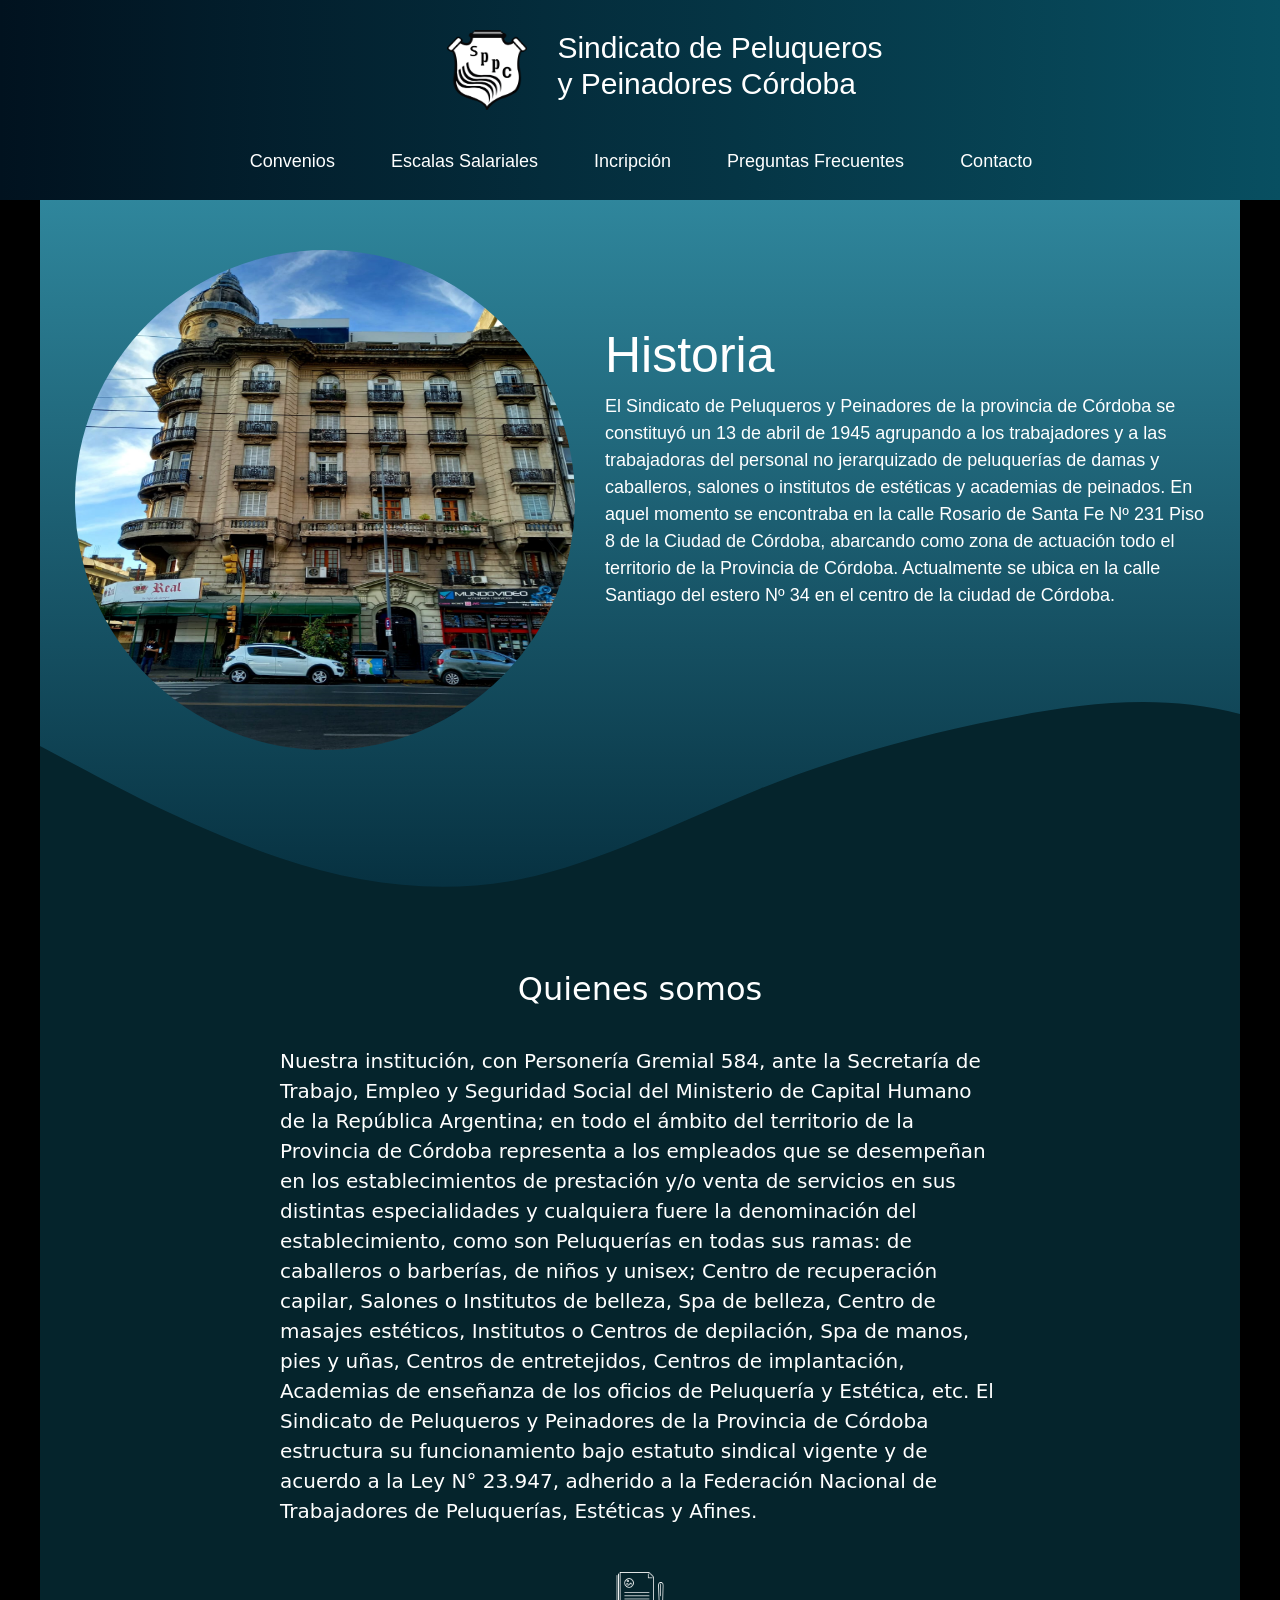
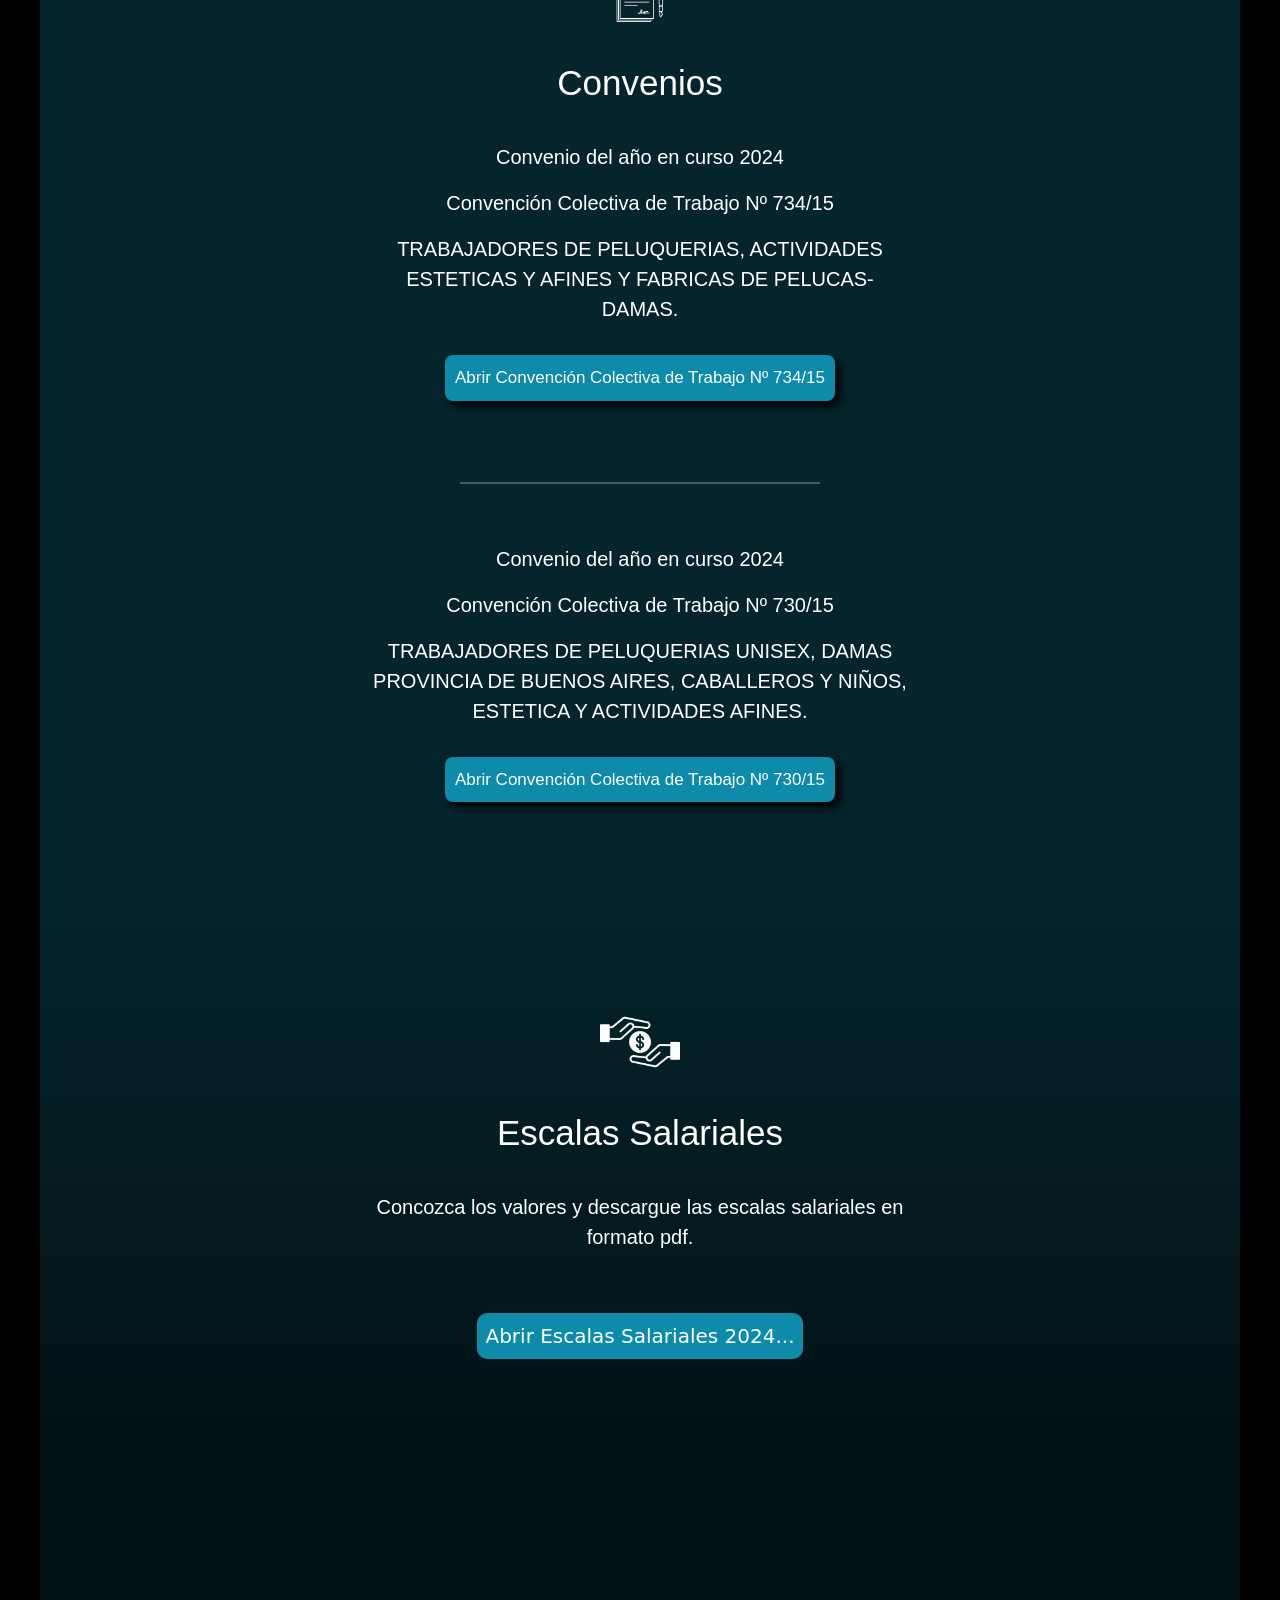
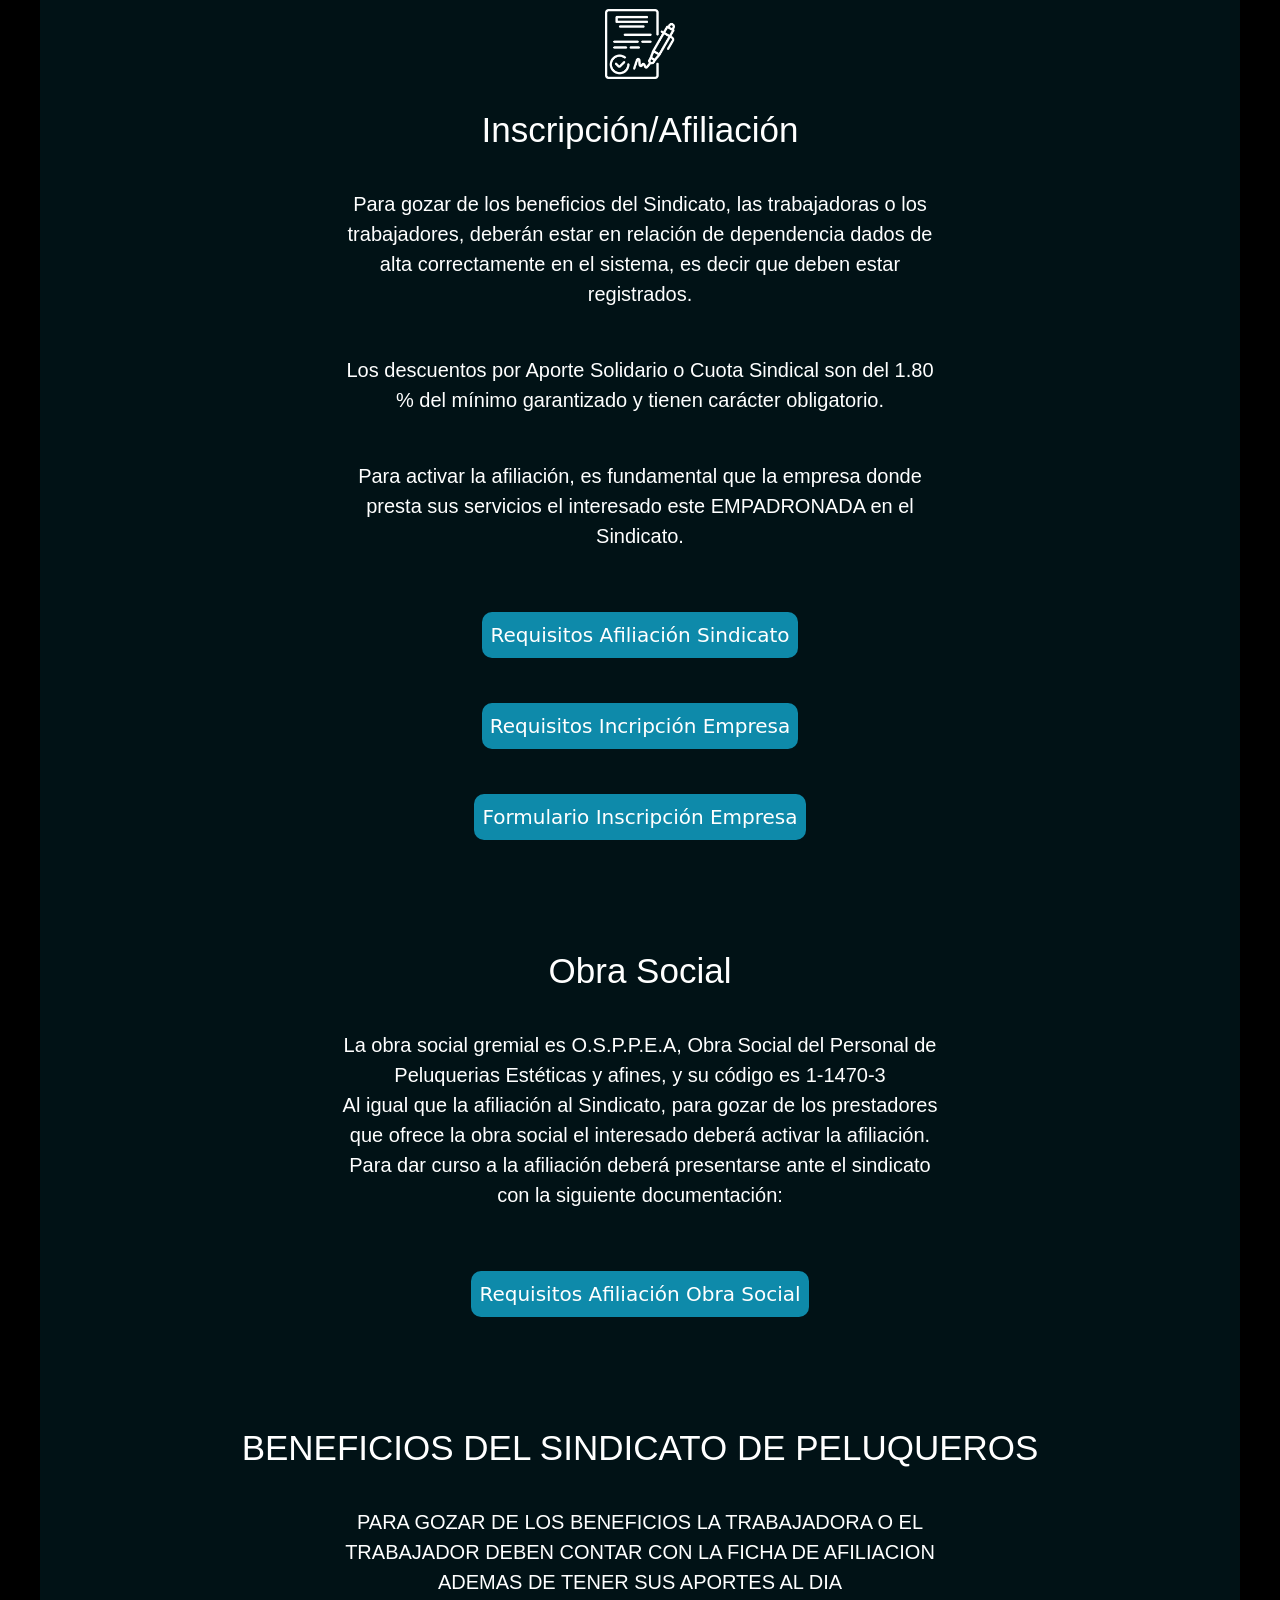
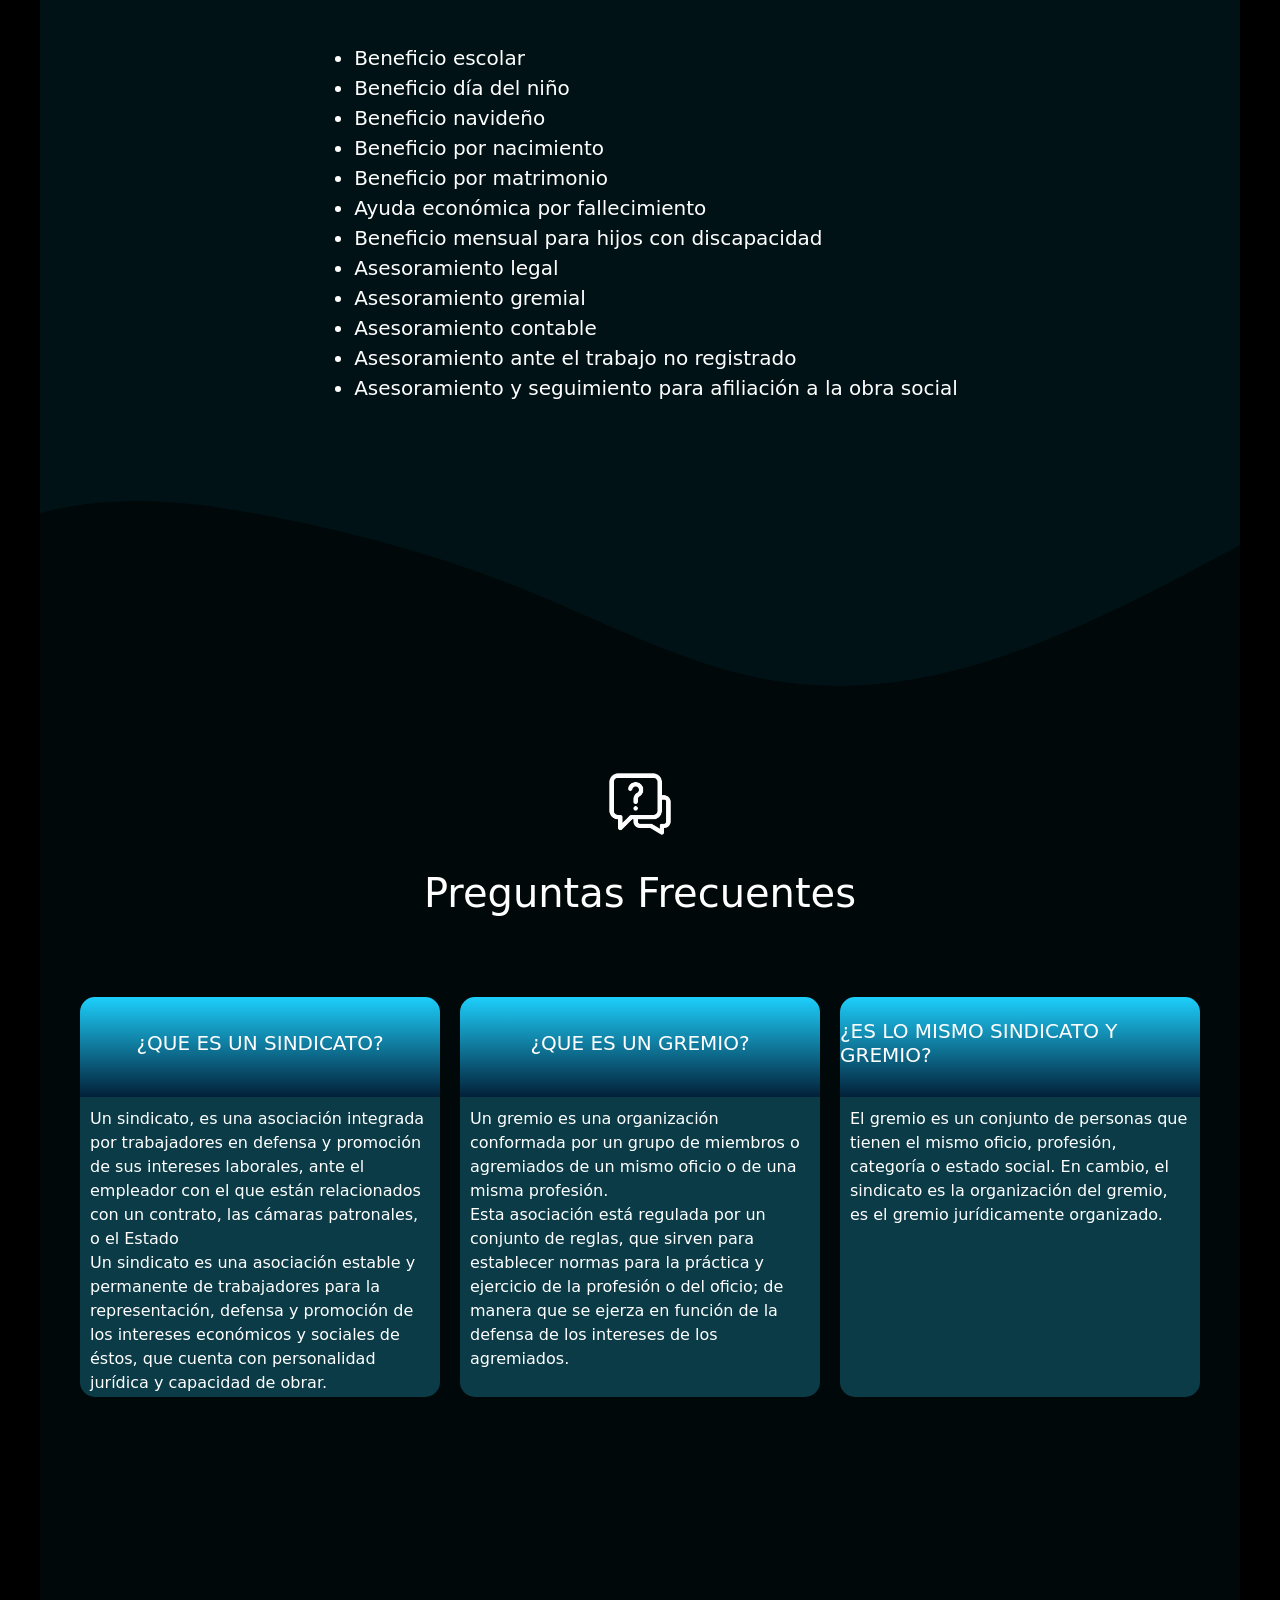
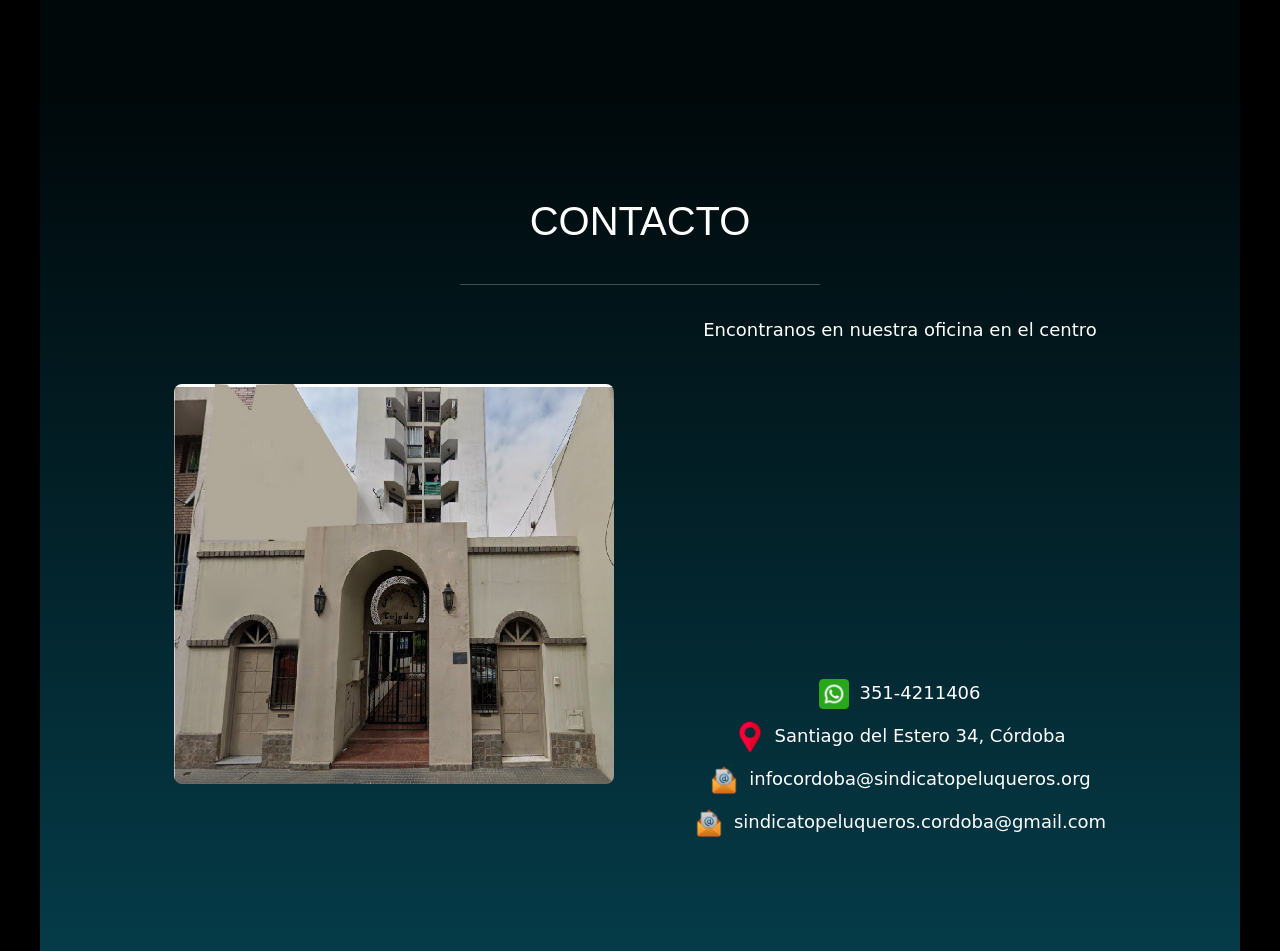
==== index.html @ 19960f26 "agregue la seccion obra social" ====
<!DOCTYPE html>
<html lang="en">
    <head>
        <meta charset="utf-8">
        <meta name="viewport" content="width=device-width, initial-scale=1">
        <title>Sindicato de Peluqueros</title>
        <meta name="description" content="">
        <meta name="author" content="">
        <link rel="stylesheet" href="CSS/index.css">
        <link rel="icon" href="img/LogoSindicatoPeluqueros.png"/>
        <link href="https://cdn.jsdelivr.net/npm/bootstrap@5.3.0/dist/css/bootstrap.min.css" rel="stylesheet" integrity="sha384-9ndCyUaIbzAi2FUVXJi0CjmCapSmO7SnpJef0486qhLnuZ2cdeRhO02iuK6FUUVM" crossorigin="anonymous">
    </head>
    <body>


      <!-- menu offcanvas ------>
      <article class="menu active" id="menu">
        <div class="menuHead">
          <p>Menú</p>
        </div>
        <ul>
          <li><button class="botonOffCanvas" onclick="hide()"><a href="#convenios">Convenios</a></button></li>
          <li><button class="botonOffCanvas" onclick=hide()><a href="#escalas">Escalas Salariales</a></button></li>
          <li><button class="botonOffCanvas" onclick=hide()><a href="#inscrpcion">Inscripción</a></button>
          <li><button class="botonOffCanvas" onclick=hide()><a href="#preguntas">Preguntas Frecuentes</a></button>
          <li><button class="botonOffCanvas" onclick=hide()><a href="#contacto">Contacto</a></button>
        </ul>
        <button class="cerrar" id="cerrar">Cerrar</button>

      </article> 

      <!----------- NAVBAR --------------->
      
      <main id="main">
      <nav class="navConteiner">
        <div class="logoConteiner">
          <img class="logo" src="img/LogoSindicatoPeluqueros.png" alt="">
          <h1>Sindicato de Peluqueros <br> y Peinadores Córdoba</h1>
        </div>
        <ul class="linkList">
          <a href="#convenios"><li>Convenios</li></a>
          <a href="#escalas"><li>Escalas Salariales</li></a>
          <a href="#inscripcion"><li>Incripción</li></a>
          <a href="#preguntas"><li>Preguntas Frecuentes</li></a>
          <a href="#contacto"><li>Contacto</li></a>
        </ul>
        <button class="botonMenu" id="botonMenu">Menú</button>

      </nav>

       

       <!-----------  MAIN SECTION --------------->

      <section class="mainSection">

         <!----------- HISTORIA --------------->

        <article class="historiaConteiner">
          <div class="historia">
            <img class="historiaImg" src="img/edificioTest2.png" alt="">
            <div class="textoConteiner">
                <h2 class="historiaTitulo">Historia</h2>    
                <p class="historiaDescripcion">El Sindicato de Peluqueros y Peinadores de la provincia de Córdoba se constituyó un 13 de abril de 1945 agrupando a los trabajadores y a las trabajadoras del personal no jerarquizado de peluquerías de damas y caballeros, salones o institutos de estéticas y academias de peinados. En aquel momento se encontraba en la calle Rosario de Santa Fe Nº 231 Piso 8 de la Ciudad de Córdoba, abarcando como zona de actuación todo el territorio de la Provincia de Córdoba. Actualmente se ubica en la calle Santiago del estero Nº 34 en el centro de la ciudad de Córdoba.</p>
            </div>
          </div>
            <article class="wave"></article>
          </article>
          
          
      </section>

      <!----------- CONVENIOS --------------->

      <section class="mainSection">
        <article class="coveniosConteiner">
          <div class="quienesSomos" >
            <h2>Quienes somos</h2>
            <p>Nuestra institución, con Personería Gremial 584, ante la Secretaría de Trabajo, Empleo y Seguridad Social del Ministerio de Capital Humano de la República Argentina; en todo el ámbito del territorio de la Provincia de Córdoba representa a los empleados que se desempeñan en los establecimientos de prestación y/o venta de servicios en sus distintas especialidades y cualquiera fuere la denominación del establecimiento, como son Peluquerías en todas sus ramas: de caballeros o barberías, de niños y unisex; Centro de recuperación capilar, Salones o Institutos de belleza, Spa de belleza, Centro de masajes estéticos, Institutos o Centros de depilación, Spa de manos, pies y uñas, Centros de entretejidos, Centros de implantación, Academias de enseñanza de los oficios de Peluquería y Estética, etc. 
              El Sindicato de Peluqueros y Peinadores de la Provincia de Córdoba estructura su funcionamiento bajo estatuto sindical vigente y de acuerdo a la Ley N° 23.947, adherido a la Federación Nacional de Trabajadores de Peluquerías, Estéticas y Afines.
            </p>
          </div>
          <div class="convenioTituloConteiner" id="convenios">
            <img class="conveniosImg" src="img/convenio.png" alt="">
            <h3 class="conveniosTitulo">Convenios</h3>
          </div>
          <div class="convenio">
            <p>Convenio del año en curso 2024</p>
            <p>Convención Colectiva de Trabajo Nº 734/15</p>
            <p>TRABAJADORES DE PELUQUERIAS, ACTIVIDADES ESTETICAS Y AFINES Y FABRICAS DE PELUCAS-DAMAS.</p>
            <button><a target="_blank" href="docs/convenciones/Convencion-Colectiva-de-Trabajo-Nro-734-15.pdf">Abrir Convención Colectiva de Trabajo Nº 734/15</a></button>
          </div>
          <hr>
          <div class="convenio">
            <p>Convenio del año en curso 2024</p>
            <p>Convención Colectiva de Trabajo Nº 730/15</p>
            <p>TRABAJADORES DE PELUQUERIAS UNISEX, DAMAS PROVINCIA DE BUENOS AIRES, CABALLEROS Y NIÑOS, ESTETICA Y ACTIVIDADES AFINES.</p>
            <button><a target="_blank" href="docs/convenciones/Convencion-Colectiva-de-Trabajo-Nro-730-15.pdf">Abrir Convención Colectiva de Trabajo Nº 730/15</a></button>
          </div>
        </article>

         <!----------- ESCALAS SALARIALES --------------->

        <article class="escalaSalarialConteiner" id="escalas">
            <img src="img/cuenta-por-cobrar.png" alt="">
            <h3 class="escalaSalarialTitulo">Escalas Salariales</h3>
            <p>Concozca los valores y descargue las escalas salariales en formato pdf.</p>
            <button><a target="_blank" href="docs/escalaSalarial/Escala Salarial Convenio Colectivo de Trabajo 7342015 mayo 2024.pdf">Abrir Escalas Salariales 2024...</a></button>
        </article>

         <!----------- INSCRIPCION AFILIACION --------------->

        <article class="inscripcionConteiner" id="inscripcion">
          <img src="img/contrato.png" alt="">
          <h3 class="inscripcionTitulo">Inscripción/Afiliación</h3>
          <p>Para gozar de los beneficios del Sindicato, las trabajadoras o los trabajadores, deberán estar en relación de dependencia dados de alta correctamente en el sistema, es decir que deben estar registrados.</p>
          <p>Los descuentos por Aporte Solidario o Cuota Sindical son del 1.80 % del mínimo garantizado y tienen carácter obligatorio. </p>
          <p>Para activar la afiliación, es fundamental que la empresa donde presta sus servicios el interesado este EMPADRONADA en el Sindicato.</p>
          <button><a target="_blank" href="docs/inscripcion-afiliacion/Requisitos afiliacion sindicato.pdf">Requisitos Afiliación Sindicato</a></button>
          <button><a target="_blank" href="docs/inscripcion-afiliacion/REQUISITOS INSCRIPCION EMPRESA.pdf">Requisitos Incripción Empresa</a></button>
          <button><a target="_blank" href="docs/inscripcion-afiliacion/FORMULARIO INSCRIPCION EMPRESA.pdf">Formulario Inscripción Empresa</a></button>
          <h3 class="obraSocialTitulo">Obra Social</h3>
          <p>La obra social gremial es O.S.P.P.E.A, Obra Social del Personal de Peluquerias Estéticas y afines, y su código es 1-1470-3  
            <br>Al igual que la afiliación al Sindicato, para gozar de los prestadores que ofrece la obra social el interesado deberá activar la afiliación. Para dar curso a la afiliación deberá presentarse ante el sindicato con la siguiente documentación:
          </p>
          <button><a target="_blank" href="docs/inscripcion-afiliacion/Requisitos Afiliación Obra Social.pdf">Requisitos Afiliación Obra Social</a></button>
          <h3 class="beneficiosTitulo">BENEFICIOS DEL SINDICATO DE PELUQUEROS</h3>
          <p>PARA GOZAR DE LOS BENEFICIOS LA TRABAJADORA O EL TRABAJADOR DEBEN CONTAR CON LA FICHA DE AFILIACION ADEMAS DE TENER SUS APORTES AL DIA</p>
            <ul class="beneficiosLista">
              <li> Beneficio escolar</li>
              <li>Beneficio día del niño</li>
              <li> Beneficio navideño </li>
              <li>  Beneficio por nacimiento</li>
              <li>Beneficio por matrimonio</li>
              <li> Ayuda económica por fallecimiento</li>
              <li> Beneficio mensual para hijos con discapacidad</li>
              <li> Asesoramiento legal</li>
              <li> Asesoramiento gremial</li>
              <li>Asesoramiento contable</li>
              <li>Asesoramiento ante el trabajo no registrado</li>
              <li>Asesoramiento y seguimiento para afiliación a la obra social </li>
            </ul>
          <article class="wave" id="wave2"></article>
        </article>

        <!----------- PREGUNTAS FRECUENTES --------------->

        <article class="preguntasConteiner" id="preguntas" >
          <img src="img/preguntas-mas-frecuentes.png" alt="">
          <h4>Preguntas Frecuentes</h4>
          <div class="preguntasInnerConteiner">
            <div class="preguntasCard">
              <div class="pregunta">
                <h5>¿QUE ES UN SINDICATO?</h5>
              </div>
              <div class="respuesta">
                <p>Un sindicato, es una asociación integrada por trabajadores en defensa y promoción de sus intereses laborales, ante el empleador con el que están relacionados con un contrato, las cámaras patronales, o el Estado <br>
                  Un sindicato es una asociación estable y permanente de trabajadores para la representación, defensa y promoción de los intereses económicos y sociales de éstos, que cuenta con personalidad jurídica y capacidad de obrar.</p>
              </div>
            </div>
            <div class="preguntasCard">
              <div class="pregunta">
                <h5>¿QUE ES UN GREMIO?</h5>
              </div>
              <div class="respuesta">
                <p>Un gremio es una organización conformada por un grupo de miembros o agremiados de un mismo oficio o de una misma profesión. <br>
                  Esta asociación está regulada por un conjunto de reglas, que sirven para establecer normas para la práctica y ejercicio de la profesión o del oficio; de manera que se ejerza en función de la defensa de los intereses de los agremiados.
                  </p>
              </div>
            </div>
            <div class="preguntasCard">
              <div class="pregunta">
                <h5>¿ES LO MISMO SINDICATO Y GREMIO?</h5>
              </div>
              <div class="respuesta">
                <p>El gremio es un conjunto de personas que tienen el mismo oficio, profesión, categoría o estado social. En cambio, el sindicato es la organización del gremio, es el gremio jurídicamente organizado.</p>
              </div>
            </div>
        </article>
      </section>


          <!-----------    CONTACTO  --------------->
      <section class="contactoConteiner">
        <article class="contacto" id="contacto">
          <h4>CONTACTO</h4>
          <hr>
          <div class="ubicacion">
            <img class="edificio" src="img/edifiicioSindicatoModificado.jpg" alt="">
            <div class="mapa">
              <p>Encontranos en nuestra oficina en el centro</p>
              <iframe src="https://www.google.com/maps/embed?pb=!1m18!1m12!1m3!1d1702.4394527501147!2d-64.17781931716422!3d-31.417462281829746!2m3!1f0!2f0!3f0!3m2!1i1024!2i768!4f13.1!3m3!1m2!1s0x9432a29960ae615d%3A0xf5727b13d68050d4!2sSantiago%20del%20Estero%2038!5e0!3m2!1ses!2sar!4v1720192017363!5m2!1ses!2sar"style="border:0;" allowfullscreen="" loading="lazy" referrerpolicy="no-referrer-when-downgrade"></iframe>
              <div class="whatsappConteiner">
                <img class="whatsapp" src="img/whatsapp.png" alt="">
                <p>351-4211406</p>

              </div>
              <div class="pinConteiner">
                <img class="pin" src="img/marcador-de-posicion.png" alt="">
                <p>Santiago del Estero 34, Córdoba</p> 
              </div>
              <div class="mailConteiner">
                <img class="mail" src="img/correo-de-propaganda.png" alt="">
                <p> infocordoba@sindicatopeluqueros.org</p> 
              </div>
              <div class="mailConteiner">
                <img class="mail" src="img/correo-de-propaganda.png" alt="">
                <p>sindicatopeluqueros.cordoba@gmail.com</p> 
              </div>
            </div>
          </div>
          
        </article>

      </section >
      </main>
      <footer>


      </footer>
        



        <script src="JS/index.js"></script>
    </body>
</html>
---- CSS/index.css ----
*{
    margin: 0;
    padding: 0;
    box-sizing: border-box;
}
 
/********* NAVBAR *********************************************/
html{
    scroll-behavior: smooth;
} 

.navConteiner{
    width: 100%;
    height: 200px;
    padding-top: 30px;
    padding-bottom: 30px;
    display: flex;
    justify-content: space-between;
    /* background-color: #053B48; */
    background: linear-gradient(to left ,#084f61, #01121f);
    font-family: Verdana, Geneva, Tahoma, sans-serif;
    z-index: 1;
}

.logoConteiner{
    margin-left: 50px;
    display: flex;
    align-items: center;
    justify-content: center;
    h1{
        font-size: 30px;
        color: white;
        transition: 0.3s;
        &:hover{
            transform: scale(1.1);
        }
    }


}
.logo{
    width: 80px;
    height: 80px;
    margin-right: 30px;
    transition: 0.5s;
}
.logo:hover{
    transform: scale(1.3);
    cursor: pointer;
}
.linkList{
    margin-right: 30px;
    display: flex;
    gap: 40px;
    justify-content: center;
    align-items: center;
    list-style: none;
    font-family: Verdana, Geneva, Tahoma, sans-serif;
    a li{
        transition: 0.2s;
        border-radius: 15px;
        padding: 8px;
    }
    li:hover{
       transform: scale(1.1);
       background-color: #0E8AAA;
       border-radius: 15px;
       padding: 8px;
    }
    a{
        text-decoration: none;
        color: white;
        font-size: 18px;
      
    }
   
}
.botonMenu{
    width: 100px;
    padding: 10px;
    border: none;
    background-color: #0E8AAA;
    border-radius: 15px;
    display: none;
    color: white;
    font-family: Verdana, Geneva, Tahoma, sans-serif;
    font-size: 20px;
    transition: .3s;
    &:hover{
        transform: scale(1.1);
    }
}

.menu{
    width: 70%;
    height: 150vh;
    display: flex;
    flex-direction: column;
    gap: 15px;
    background-color: #022c36;
    align-items: center;
    color: white;
    position: fixed;
    z-index: 2;
}
.menu div p{
    font-family: Verdana, Geneva, Tahoma, sans-serif;
    font-size: 20px;    
}
.menu ul{
    padding: 0;
    list-style: none;
    display: flex;
    flex-direction: column;
    align-items: start;
    justify-content: center;
    gap: 25px;
}
.menu ul li{
    padding: 15px;
    width: 100%;
    background-color: #0E8AAA;
    text-align: center;
}
.menu ul li a{
    font-size: 20px;
    text-decoration: none;
    color: #ffffff;
}
.menuHead{
    margin-top: 50px;
    display: flex;
    justify-content: space-around;
}
.cerrar{
    padding: 15px;
    border-radius: 15px;
    width: fit-content;
    font-family: Verdana, Geneva, Tahoma, sans-serif;
    font-size: 20px;
    background-color: #2c6979;
    border: none;
    color: white;
}
.botonOffCanvas{
    border: none;
    background-color: #0E8AAA;
}
.active{
    display: none;
}
.background{
    opacity: 30%;
    background-color: #000000;
}

/********* HISTORIA *********************************************/


.mainSection{
    width: 100%;
    height: fit-content;
    background-color: #000000;
    display: flex;
    flex-direction: column;
    align-items: center;
    justify-content: center;
   
}

.historiaConteiner{
    display: flex;
    flex-direction: column;
    align-items: center;
    justify-content: center;
    max-width: 1200px;
    background-color: white;
    background: linear-gradient(#2f869c, rgb(2, 39, 54)); 
    color: white;
 
}
.textoConteiner{
    width: 50%;
}
.historiaTitulo{
    font-size: 50px;
    font-family: Verdana, Geneva, Tahoma, sans-serif;
}

.historia{
    display: flex;
    align-items: center;
    justify-content: center;
    gap: 30px;
    margin-bottom: -100px;
}
.historiaDescripcion{
    width: 100%;
    font-family: Verdana, Geneva, Tahoma, sans-serif;
    font-size: 18px;
}
.historiaImg{
    margin-top: 50px;
    width: 500px;
    height: 500px;
    border-radius: 80%; 
}

.wave {
    /* overflow: hidden; */
    width: 100%;
    height: 20rem;
    
    background-color: #05242c;
    
    clip-path: path('M0,96L40,117.3C80,139,160,181,240,208C320,235,400,245,480,229.3C560,213,640,171,720,138.7C800,107,880,85,960,69.3C1040,53,1120,43,1200,64C1280,85,1360,139,1400,165.3L1440,192L1440,320L1400,320C1360,320,1280,320,1200,320C1120,320,1040,320,960,320C880,320,800,320,720,320C640,320,560,320,480,320C400,320,320,320,240,320C160,320,80,320,40,320L0,320Z');
    z-index: 0;
}
#wave2{
    transform: rotateY(180deg);
    background-color: #00080a; 
  
}


/********* CONVENIOS *********************************************/

.quienesSomos{
    width: 60%;
    display: flex;
    flex-direction: column;
    gap: 30px;
    align-items: center;
    margin-top: -100px;
    font-size: 20px;
    color: white;
    
}
.coveniosConteiner{
    padding-top: 100px;
    padding-bottom: 100px;
    max-width: 1200px;
    width: 100%;
    background-color: #05242c;
    display: flex;
    flex-direction: column;
    align-items: center;
    justify-content: center;
    gap: 30px;
    hr{
        height: 3px;
        background: rgb(255, 255, 255);
        margin-top: 50px;
        margin-bottom: 30px;
        width: 30%;
    }
    
   
}
.convenioTituloConteiner{
    display: flex;
    flex-direction: column;
    align-items: center;
    justify-content: center;
    gap: 10px;
}
.conveniosImg{
    width: 50px;
    height: 50px;
    filter: invert(100%);
    margin-bottom: 30px;
}
.conveniosTitulo{
    font-size: 35px;
    font-family: Verdana, Geneva, Tahoma, sans-serif;
    color: white;
}
.convenio{
    display: flex;
    flex-direction: column;
    align-items: center;
    justify-content: center;
    font-family: Verdana, Geneva, Tahoma, sans-serif;
    color: white;
    p{
        width: 50%;
        text-align: center;
        font-size: 20px;
        font-family: Verdana, Geneva, Tahoma, sans-serif;
    }
    button{
        margin-top: 15px;
        padding: 10px;
        border-radius: 8px;
        background-color: #0E8AAA;
        border: none;
        box-shadow: 5px 5px 10px #000000;
        transition: .3s;
        &:hover{
            transform: scale(1.1);
        }
    }
    button a {
        text-decoration: none;
        color: white;
        font-size: 17px;
    }
}


/********* ESCALAS SALARIALES *********************************************/


.escalaSalarialConteiner{
    padding-top: 100px;
    padding-bottom: 100px;
    max-width: 1200px;
    width: 100%;
    background: linear-gradient(#05242c, #011216 );
    display: flex;
    flex-direction: column;
    align-items: center;
    gap: 30px;
    hr{
        width: 80%;
    }
    button{
        margin-top: 15px;
        padding: 8px;
        border-radius: 10px;
        background-color: #0E8AAA;
        border: none;
        transition: .3s;
        &:hover{
            transform: scale(1.1);
        }
    }
    button a {
        text-decoration: none;
        color: rgb(255, 255, 255);
        font-size: 20px;
    }
    p{
        color: white;
        width: 50%;
        text-align: center;
        font-family: Verdana, Geneva, Tahoma, sans-serif;
        font-size: 20px;
    }
    img{
        filter: invert(100%);
        width: 80px;
        height: 80px;
    }
}
.escalaSalarialTitulo{
    font-size: 35px;
    font-family: Verdana, Geneva, Tahoma, sans-serif;
    color: white;
}

/********* INSCRIPCION AFILIACION *********************************************/


.inscripcionConteiner{
    padding-top: 150px;
    max-width: 1200px;
    width: 100%;
    background-color: #011216;
    display: flex;
    flex-direction: column;
    align-items: center;
    gap: 30px;
    button{
        margin-top: 15px;
        padding: 8px;
        border-radius: 10px;
        background-color: #0E8AAA;
        border: none;
        transition: .3s;
        &:hover{
            transform: scale(1.1);
        }
       
    }
    button a {
        text-decoration: none;
        color: white;
        font-size: 20px;
    }
    img{
        width: 70px;
        height: 70px;
        filter: invert(100%);
    }
    p{
        color: white;
        width: 50%;
        text-align: center;
        font-size: 20px;
        font-family: Verdana, Geneva, Tahoma, sans-serif;
    }
}
.inscripcionTitulo{
    font-size: 35px;
    font-family: Verdana, Geneva, Tahoma, sans-serif;
    color: white;
}
.beneficiosTitulo{
    margin-top: 80px;
    font-size: 35px;
    font-family: Verdana, Geneva, Tahoma, sans-serif;
    color: white;

}
.beneficiosLista{
    color: white;
    font-size: 20px;
}
.obraSocialTitulo{
    margin-top: 80px;
    font-size: 35px;
    font-family: Verdana, Geneva, Tahoma, sans-serif;
    color: white;

}

/********* PREGUNTAS FRECUENTES *********************************************/

.preguntasConteiner{
    max-width: 1200px;
    width: 100%;
    color: white;
    display: flex;
    flex-direction: column;
    align-items: center;
    justify-content: center;
    gap: 30px;
    padding-bottom: 300px;
    background-color: #00080a;
    h4{
        font-size: 40px;
        margin-bottom: 50px;
    }
    img{
        width: 70px;
        height: 70px;
        filter: invert(100%);
    }
}
.preguntasInnerConteiner{
    display: flex;
    flex-wrap: wrap;
    align-items: center;
    justify-content: center;
    gap: 20px;
   

    
}
.preguntasCard{
    width: 30%;
    display: flex;
    flex-direction: column;
    align-items: center;
    justify-content: center;
    border: none;
    border-radius: 20px;
} 
.pregunta{
    display: flex;
    align-items: center;
    justify-content: center;
    width: 100%;
    height: 100px;
    /* background-color: #093050; */
    background: linear-gradient(#1dcffc, #022038);
    border-radius: 15px 15px 0px 0px;
    h5{
        color: #ffffff;
    }
}
.respuesta{
    height: 300px;
    padding: 10px;
    display: flex;
    align-items: start;
    justify-content: start;
    width: 100%;
    background-color: #0a3b47;
    border-radius: 0px 0px 15px 15px;
    font-size: 16px;
}









/********* CONTACTO *********************************************/
.contactoConteiner{
    
    width: 100%;
    height: fit-content;
    background-color: #000000;
    display: flex;
    flex-direction: column;
    align-items: center;
    justify-content: center;
}
.contacto{
    padding-bottom: 100px;
    max-width: 1200px;
    width: 100%;
    display: flex;
    flex-direction: column;
    align-items: center;
    justify-content: center;
    gap: 15px;
    background-color: #00080a;
    background: linear-gradient(#00080a, #053B48 );
    h4{
        color: #ffffff;
        font-size: 40px;
        font-family: Verdana, Geneva, Tahoma, sans-serif;
        padding-bottom: -15px;
        padding-top: 100px;
    }
    hr { 
        width: 30%;
        border: none; 
        height: 1px; 
        color: #ffffff;
        background-color: #ffffff;
     }
}     
.ubicacion{
    display: flex;
    align-items: center;
    justify-content: center;
    gap: 80px;  
}
.mapa{
    display: flex;
    flex-direction: column;
    align-items: center;
    p{
        color: white;
        font-size: 18px;
    }
    iframe{
        width: 300px;
        height: 300px;
        border-radius: 8px;
    }
}
.edificio{
    width: 440px;
    height: 400px;
    border-radius: 8px;
}
.whatsappConteiner{
    margin-top: 20px;
    display: grid;
    grid-template-columns: auto auto;
    gap: 10px;
}
.pinConteiner{
    display: grid;
    grid-template-columns: auto auto;
    gap: 10px;
}
.whatsapp{
    width: 30px;
    height: 30px;
}
.pin{
    width: 30px;
    height: 30px;
}
.mailConteiner{
    display: grid;
    grid-template-columns: auto auto;
    gap: 10px;
}
.mail{
    width: 30px;
    height: 30px;
}





/********* MEDIA QUERIES *********************************************/

@media screen and (max-width: 1500px){
    .navConteiner{
        display: flex;
        flex-direction: column;
        gap: 30px;
    }
    .linkList{
        display: flex;
        align-items: center;
        justify-content: center;
    }
}
@media screen and (max-width: 1200px){
   .historiaDescripcion{
    padding-right: 30px;
   }
}
@media screen and (max-width: 1100px){
    .historiaTitulo{
        margin-top: 50px;
    }
    .historia{
        margin-top: 100px;
    }
    .historiaImg{
     object-fit: cover;
     width: 400px;
     height: 400px;
    }
    .wave{
        margin-top: 100px;
    }
    .escalaSalarialConteiner p{
        width: 80%;
    }
    .pregunta{
        padding: 15px;
    }
    .respuesta{
        height: 400px;
    }
    
 }
 @media screen and (max-width: 950px){
    .logoConteiner{
        gap: 15px;
    }
    .linkList{
        gap: 15px;
        li a{
            font-size: 16px;
        }
    }
    .textoConteiner{
        width: 70%;
    }
    .historia{
        margin-top: 30px;
        flex-direction: column;
        align-items: center;
        justify-content: center;
    }
    .historiaImg{
        width: 500px;
        height: 500px;
    }
    .historiaDescripcion{
        width: 100%;
        padding: 0;
    }
    .edificio{
        width: 300px;
        height: 300px;
    }
    .mapa{
        iframe{
            width: 350px;
            height: 200px;
        }
    }
    .preguntasCard{
            width: 40%;
        }
    
}
 @media screen and (max-width: 800px){/*Aca empieza en menu hamburguesa*/
    .quienesSomos{
        margin-top: 0;
        width: 90%;
        margin-bottom: 50px;
    }
    .botonMenu{
        position: fixed;
        right: 10px;
        top: 140px;
    }
   .botonMenu{
    display: block;
    z-index: 3;
   }
   .linkList{
    display: none;
   }
   .navConteiner{
    align-items: center;
   }
   .coveniosConteiner{
    padding-top: 50px;
    p{
        width: 80%;
    }
   }
   .conveniosTitulo{
    margin: 0;
    padding: 0;
   }
   .convenio{ 
        padding: 0;
        margin: 0;
        p{
            width: 70%;
            margin-top: 20px;
            margin-bottom: 20px;
            padding: 0;
        }   
        button{
            margin: 0;
            padding: 8px;
            box-shadow: 5px 5px 10px #000000 ;
        }
        button a {
            font-size: 17px;
        }
    }
    .escalaSalarialConteiner{
        margin: 0;
        padding: 50px;
    }
    .inscripcionConteiner{
        margin: 0;
        padding: 50px;
        p{
            width: 80%;
        }
    }
    #wave2{
        width: 114%;
        margin-bottom: -50px;
      
    }
    .contacto{
        hr{
            width: 70%;
        }
    }
    .ubicacion{
        display: flex;
        flex-direction: column;
        align-items: center;
        justify-content: center;
        gap: 10px;
    }

  
 }
 @media screen and (max-width: 680px){
    #wave2{
        width: 118%;
    }
    .preguntasInnerConteiner{
        flex-direction: column;
        .preguntasCard{
            width: 80%;
            .respuesta{
                height: fit-content;
            }
        }
    }

    
 }
 @media screen and (max-width: 600px){
    .historiaDescripcion{
        font-size: 16px;
        width: 100%;
    }
    .coveniosConteiner{
        padding: 5px;
    }
    .quienesSomos{
        font-size: 16px;
        width: 100%;
        padding: 0;
        margin: 0;
    }
    .logoConteiner {
        display: flex;
        justify-content: center;
        h1{
            width: 80%;
            font-size: 25px;
        }
    }
   
    .escalaSalarialConteiner{
        padding: 50px;
    }
    .inscripcionConteiner{
        padding: 50px;
        p{
            font-size: 16px;
        }
      
    }
    #wave2{
        width: 120%;
    }

    
 }
 @media screen and (max-width: 500px){
    .logoConteiner h1 {
        width: 80%;
        font-size: 20px;
    }
    .historiaConteiner{
        align-items: center;
        justify-content: center;
    }
    .historiaImg{
        width: 350px;
        height: 350px;
    }
    .historiaDescripcion{
        font-size: 18px;
        width: 90%;
        text-align: center;
    }
    #wave2{
        width: 125%;
    }
    .coveniosConteiner{
        p{
            width: 90%;
            font-size: 16px;
        }
    }
    .inscripcionConteiner{
        p{
            width: 90%;
            font-size: 16px;
        }
    }


 }
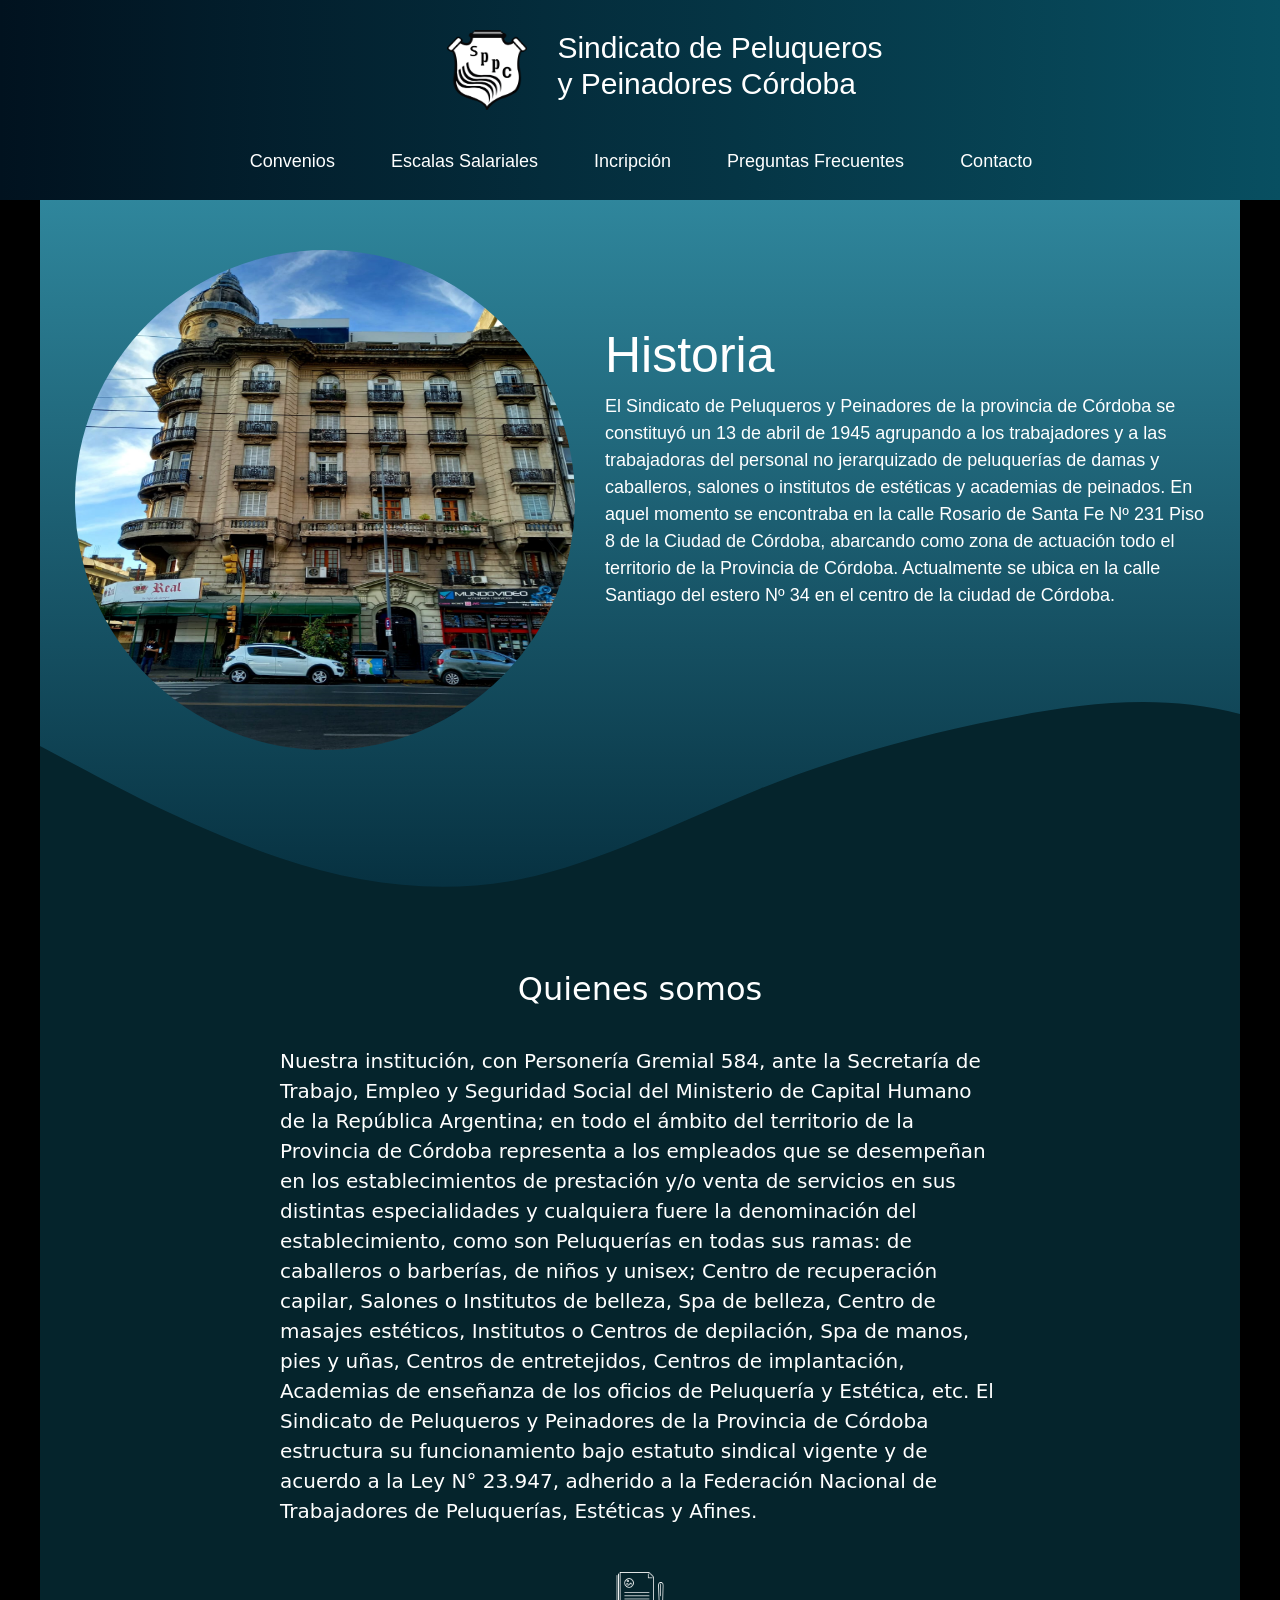
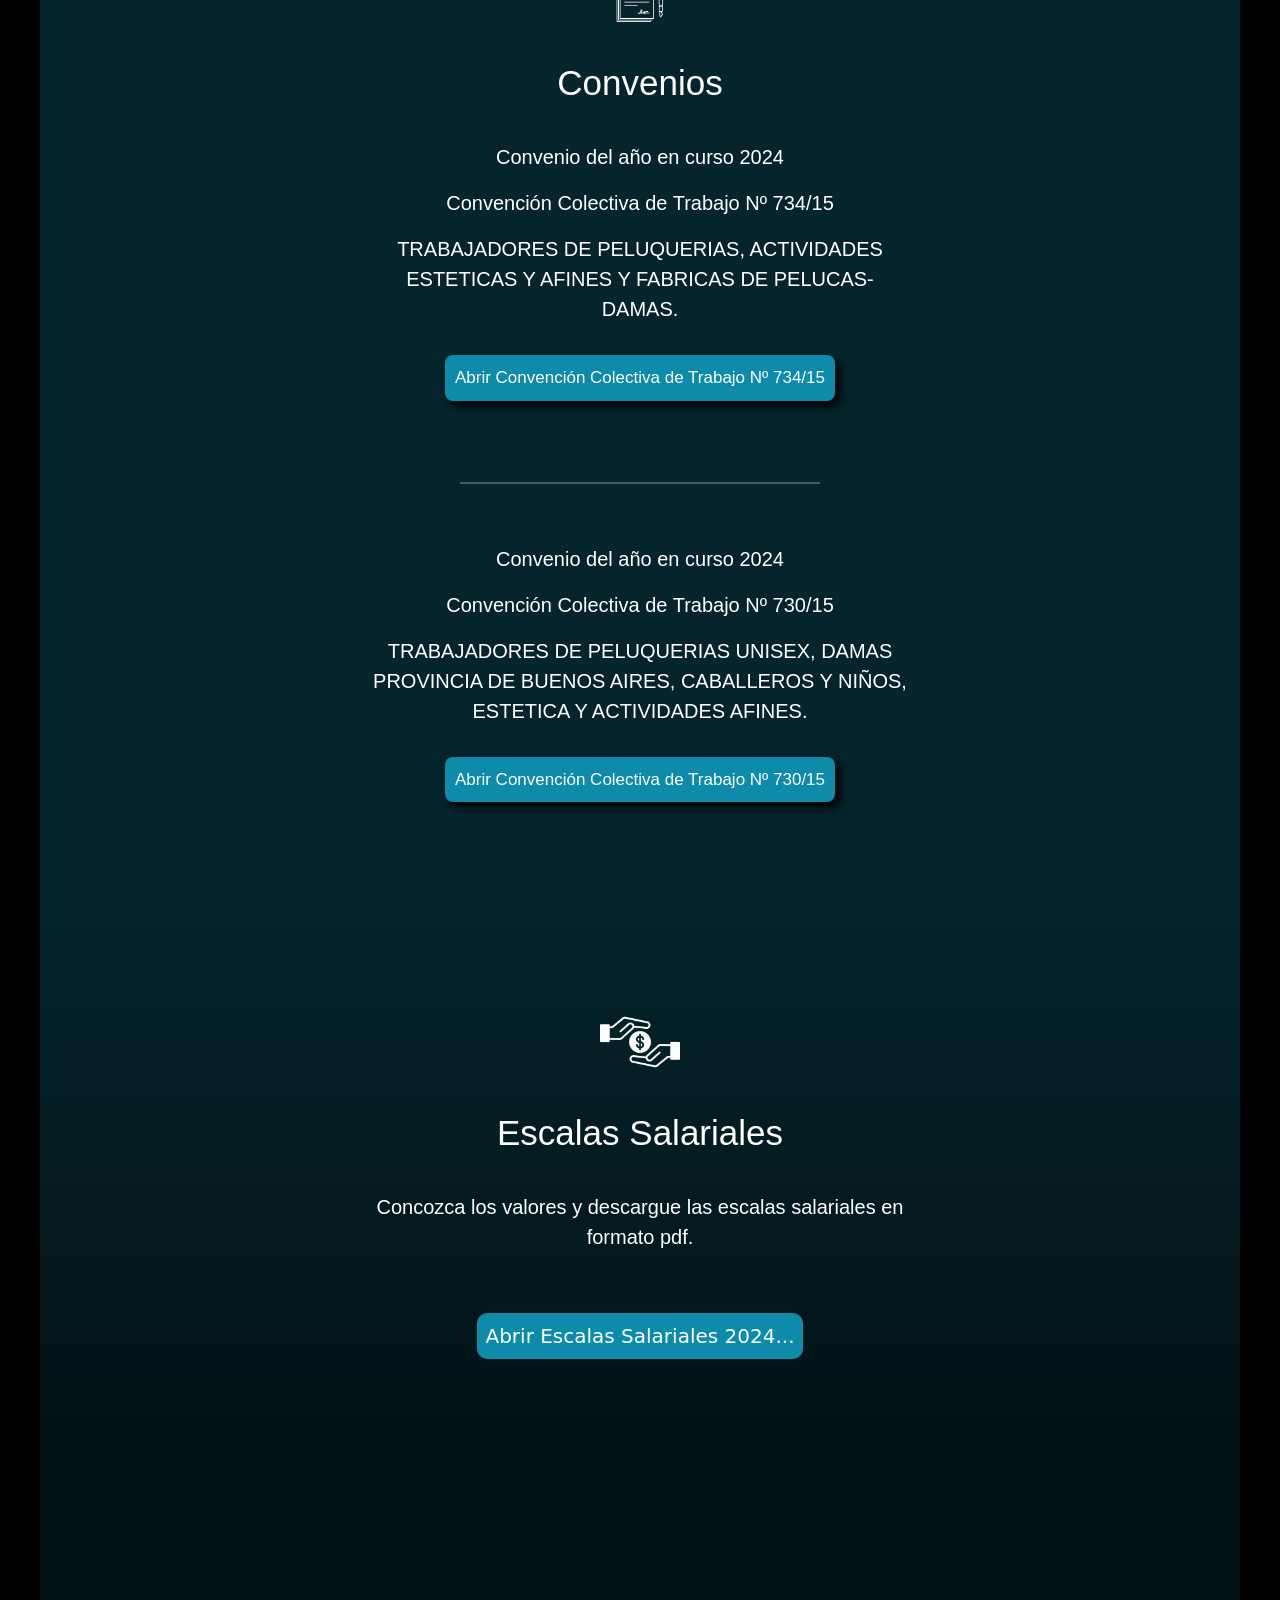
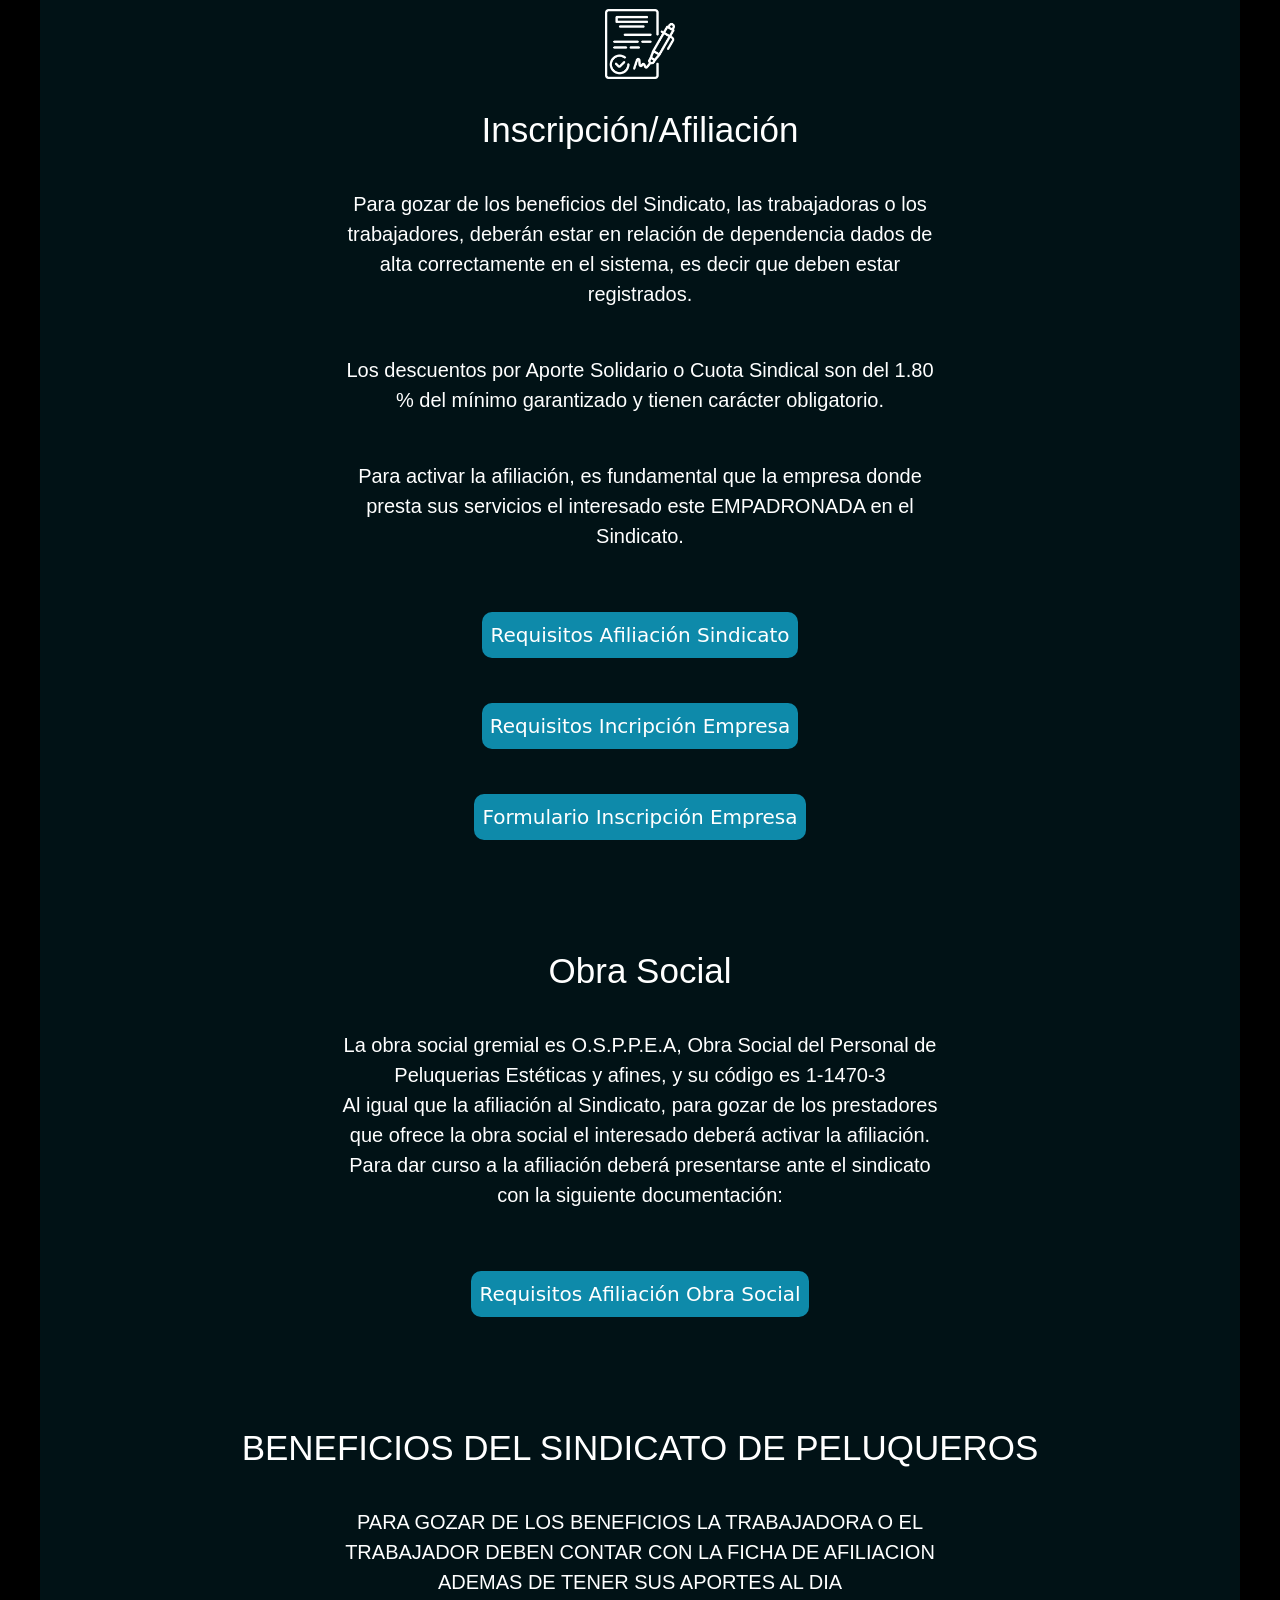
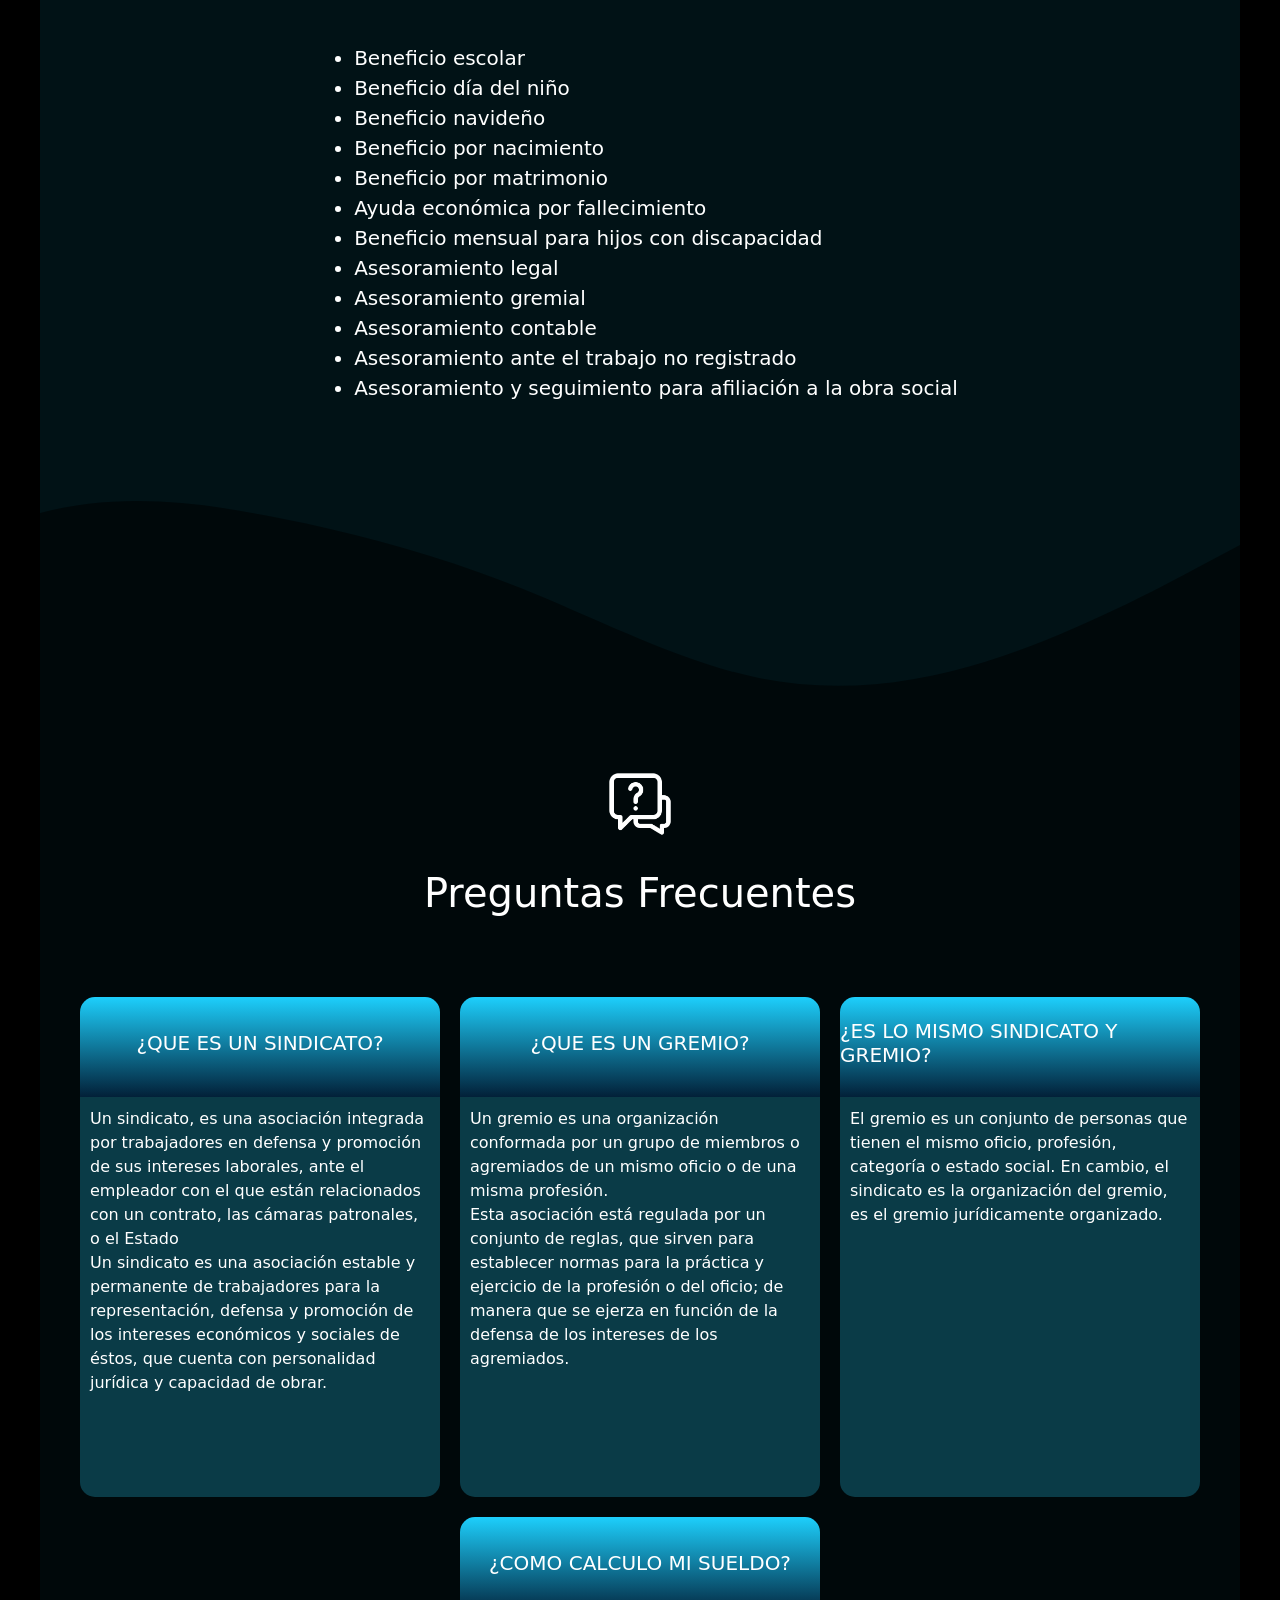
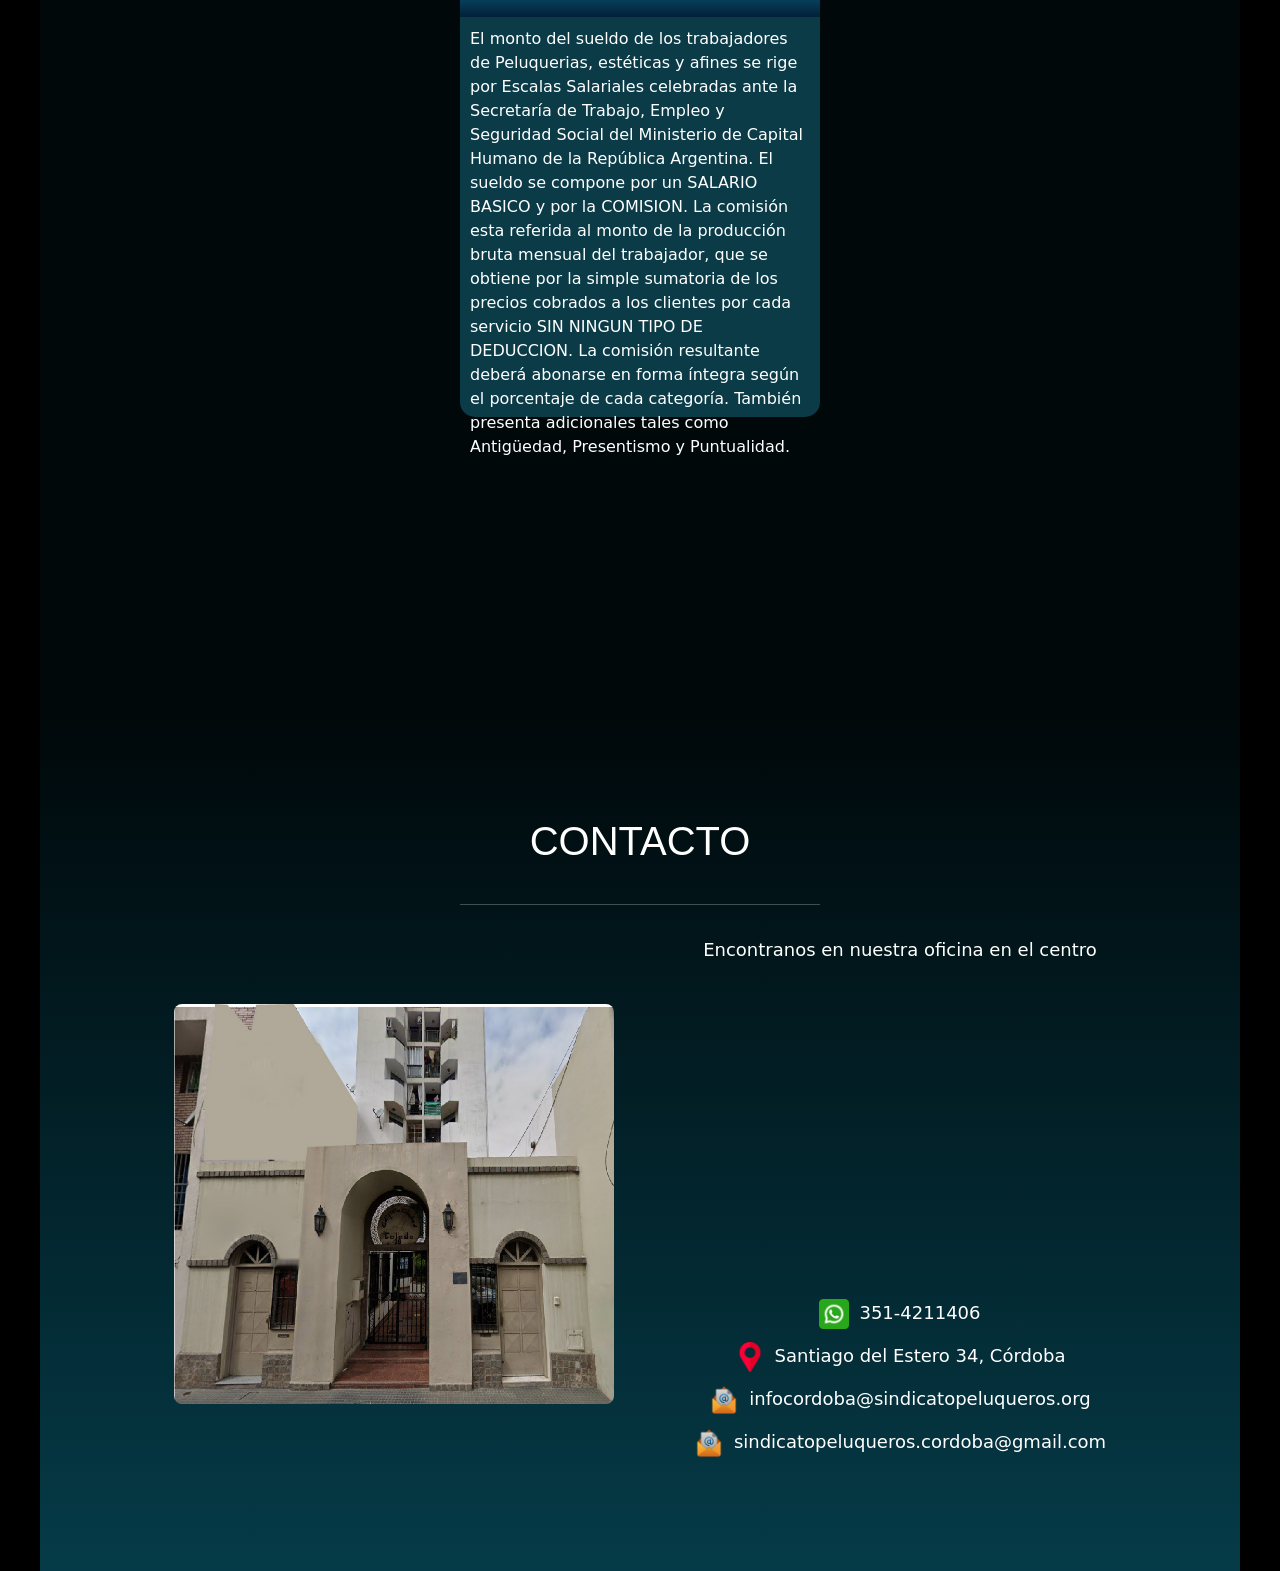
==== commit 7f8532ac: "retoques de responsive" ====
--- a/index.html
+++ b/index.html
@@ -19,9 +19,9 @@
           <p>Menú</p>
         </div>
         <ul>
-          <li><button class="botonOffCanvas" onclick="hide()"><a href="#convenios">Convenios</a></button></li>
+          <li><button class="botonOffCanvas" onclick=hide()><a href="#convenios">Convenios</a></button></li>
           <li><button class="botonOffCanvas" onclick=hide()><a href="#escalas">Escalas Salariales</a></button></li>
-          <li><button class="botonOffCanvas" onclick=hide()><a href="#inscrpcion">Inscripción</a></button>
+          <li><button class="botonOffCanvas" onclick=hide()><a href="#inscripcion">Inscripción / Afiliación</a></button>
           <li><button class="botonOffCanvas" onclick=hide()><a href="#preguntas">Preguntas Frecuentes</a></button>
           <li><button class="botonOffCanvas" onclick=hide()><a href="#contacto">Contacto</a></button>
         </ul>
@@ -176,6 +176,16 @@
                 <p>El gremio es un conjunto de personas que tienen el mismo oficio, profesión, categoría o estado social. En cambio, el sindicato es la organización del gremio, es el gremio jurídicamente organizado.</p>
               </div>
             </div>
+            <div class="preguntasCard">
+              <div class="pregunta">
+                <h5>¿COMO CALCULO MI SUELDO?</h5>
+              </div>
+              <div class="respuesta">
+                <p>El monto del sueldo de los trabajadores de Peluquerias, estéticas y afines se rige por Escalas Salariales celebradas ante la Secretaría de Trabajo, Empleo y Seguridad Social del Ministerio de Capital Humano de la República Argentina. 
+                  El sueldo se compone por un SALARIO BASICO y por la COMISION. La comisión esta referida al monto de la producción bruta mensual del trabajador, que se obtiene por la simple sumatoria de los precios cobrados a los clientes por cada servicio SIN NINGUN TIPO DE DEDUCCION. La comisión resultante deberá abonarse en forma íntegra según el porcentaje de cada categoría.
+                 También presenta adicionales tales como Antigüedad, Presentismo y Puntualidad.</p>
+              </div>
+            </div>
         </article>
       </section>
 
--- a/CSS/index.css
+++ b/CSS/index.css
@@ -481,7 +481,7 @@
     }
 }
 .respuesta{
-    height: 300px;
+    height: 400px;
     padding: 10px;
     display: flex;
     align-items: start;
@@ -613,6 +613,9 @@
    .historiaDescripcion{
     padding-right: 30px;
    }
+   .respuesta{
+    height: 430px;
+   }
 }
 @media screen and (max-width: 1100px){
     .historiaTitulo{
@@ -636,7 +639,7 @@
         padding: 15px;
     }
     .respuesta{
-        height: 400px;
+        height: 520px;
     }
     
  }
@@ -762,10 +765,7 @@
 
   
  }
- @media screen and (max-width: 680px){
-    #wave2{
-        width: 118%;
-    }
+ @media screen and (max-width: 720px) {
     .preguntasInnerConteiner{
         flex-direction: column;
         .preguntasCard{
@@ -775,8 +775,11 @@
             }
         }
     }
-
-    
+ }
+ @media screen and (max-width: 680px){
+    #wave2{
+        width: 118%;
+    }
  }
  @media screen and (max-width: 600px){
     .historiaDescripcion{
@@ -825,22 +828,35 @@
     .historiaConteiner{
         align-items: center;
         justify-content: center;
+        text-align: center;
+    }
+    .historiaTitulo{
+        padding: 0;
+        margin-bottom: 30px;
     }
     .historiaImg{
+        padding: 0;
         width: 350px;
         height: 350px;
     }
     .historiaDescripcion{
-        font-size: 18px;
-        width: 90%;
+        padding: 0;
+        font-size: 16px;
+        width: 100%;
         text-align: center;
+    }
+    .quienesSomos{
+        p{
+            text-align: center;
+            margin-bottom: 150px;
+        }
     }
     #wave2{
         width: 125%;
     }
     .coveniosConteiner{
         p{
-            width: 90%;
+            width: 95%;
             font-size: 16px;
         }
     }
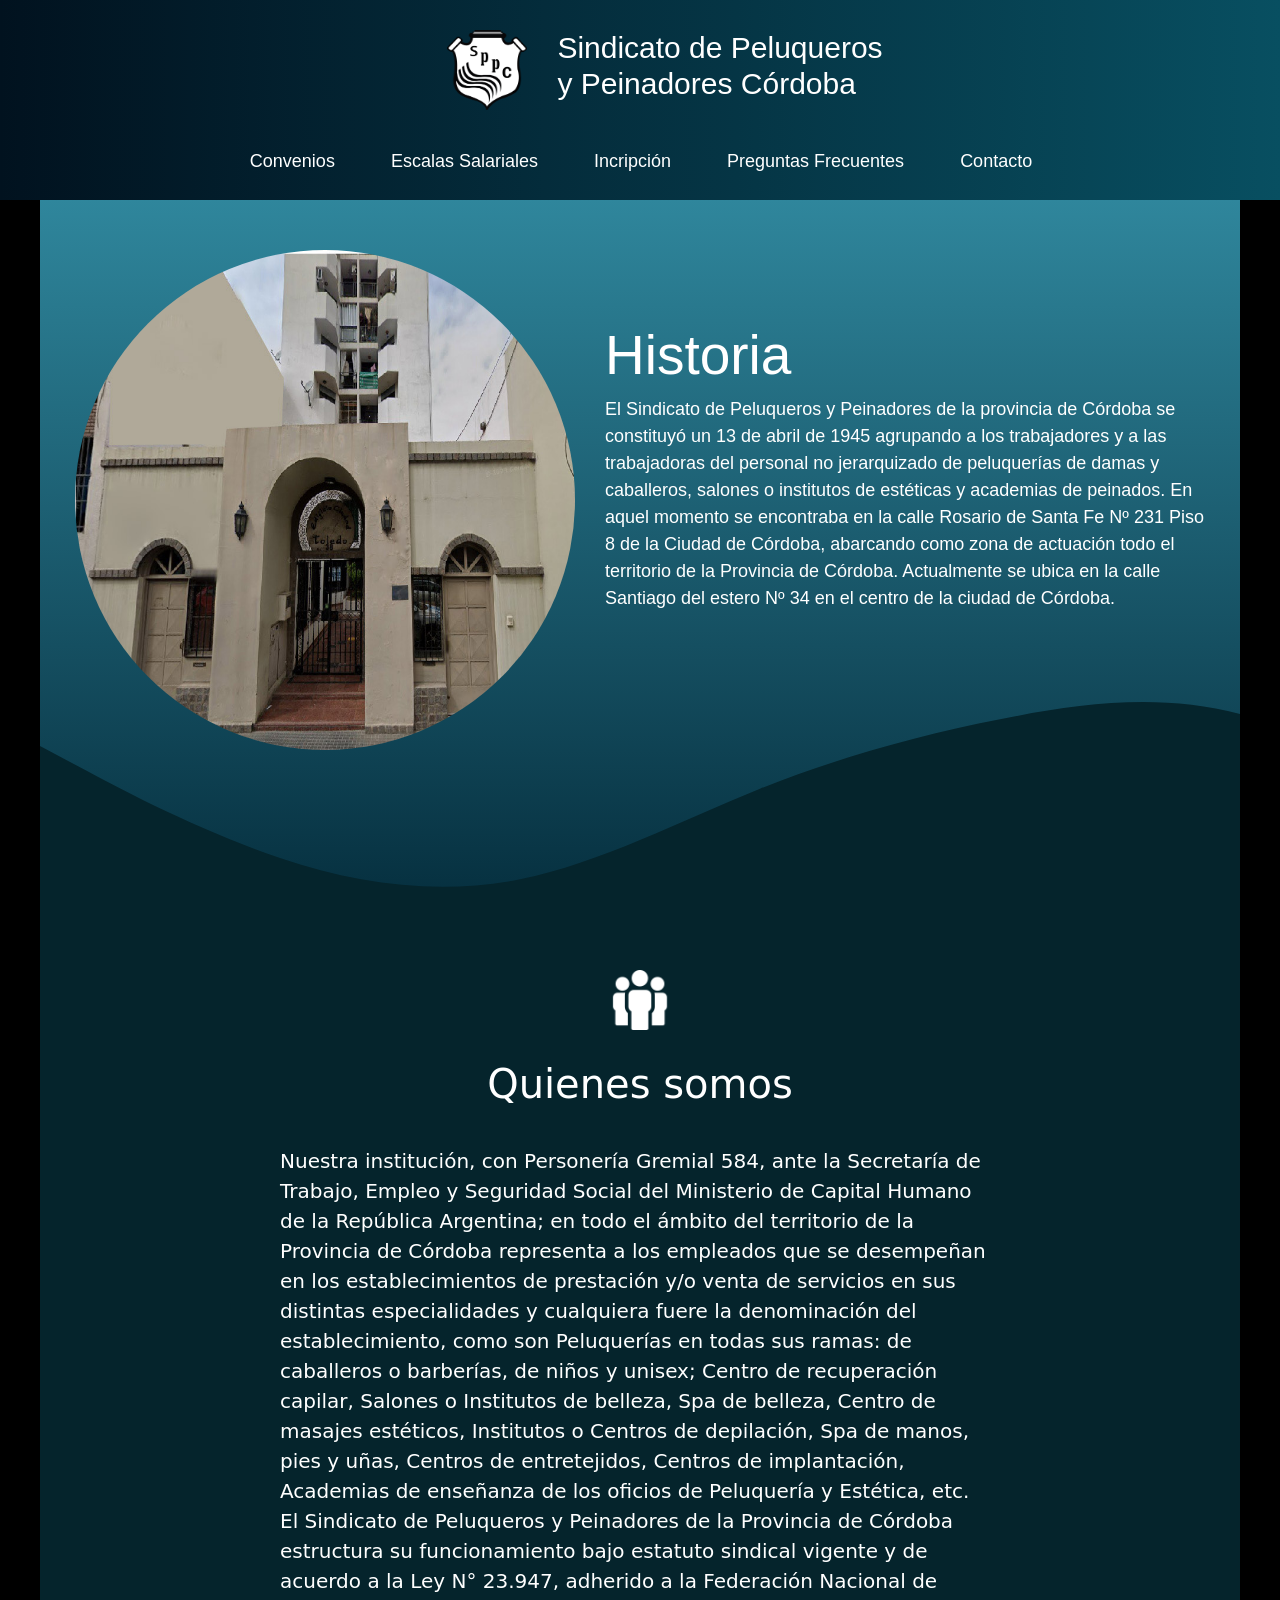
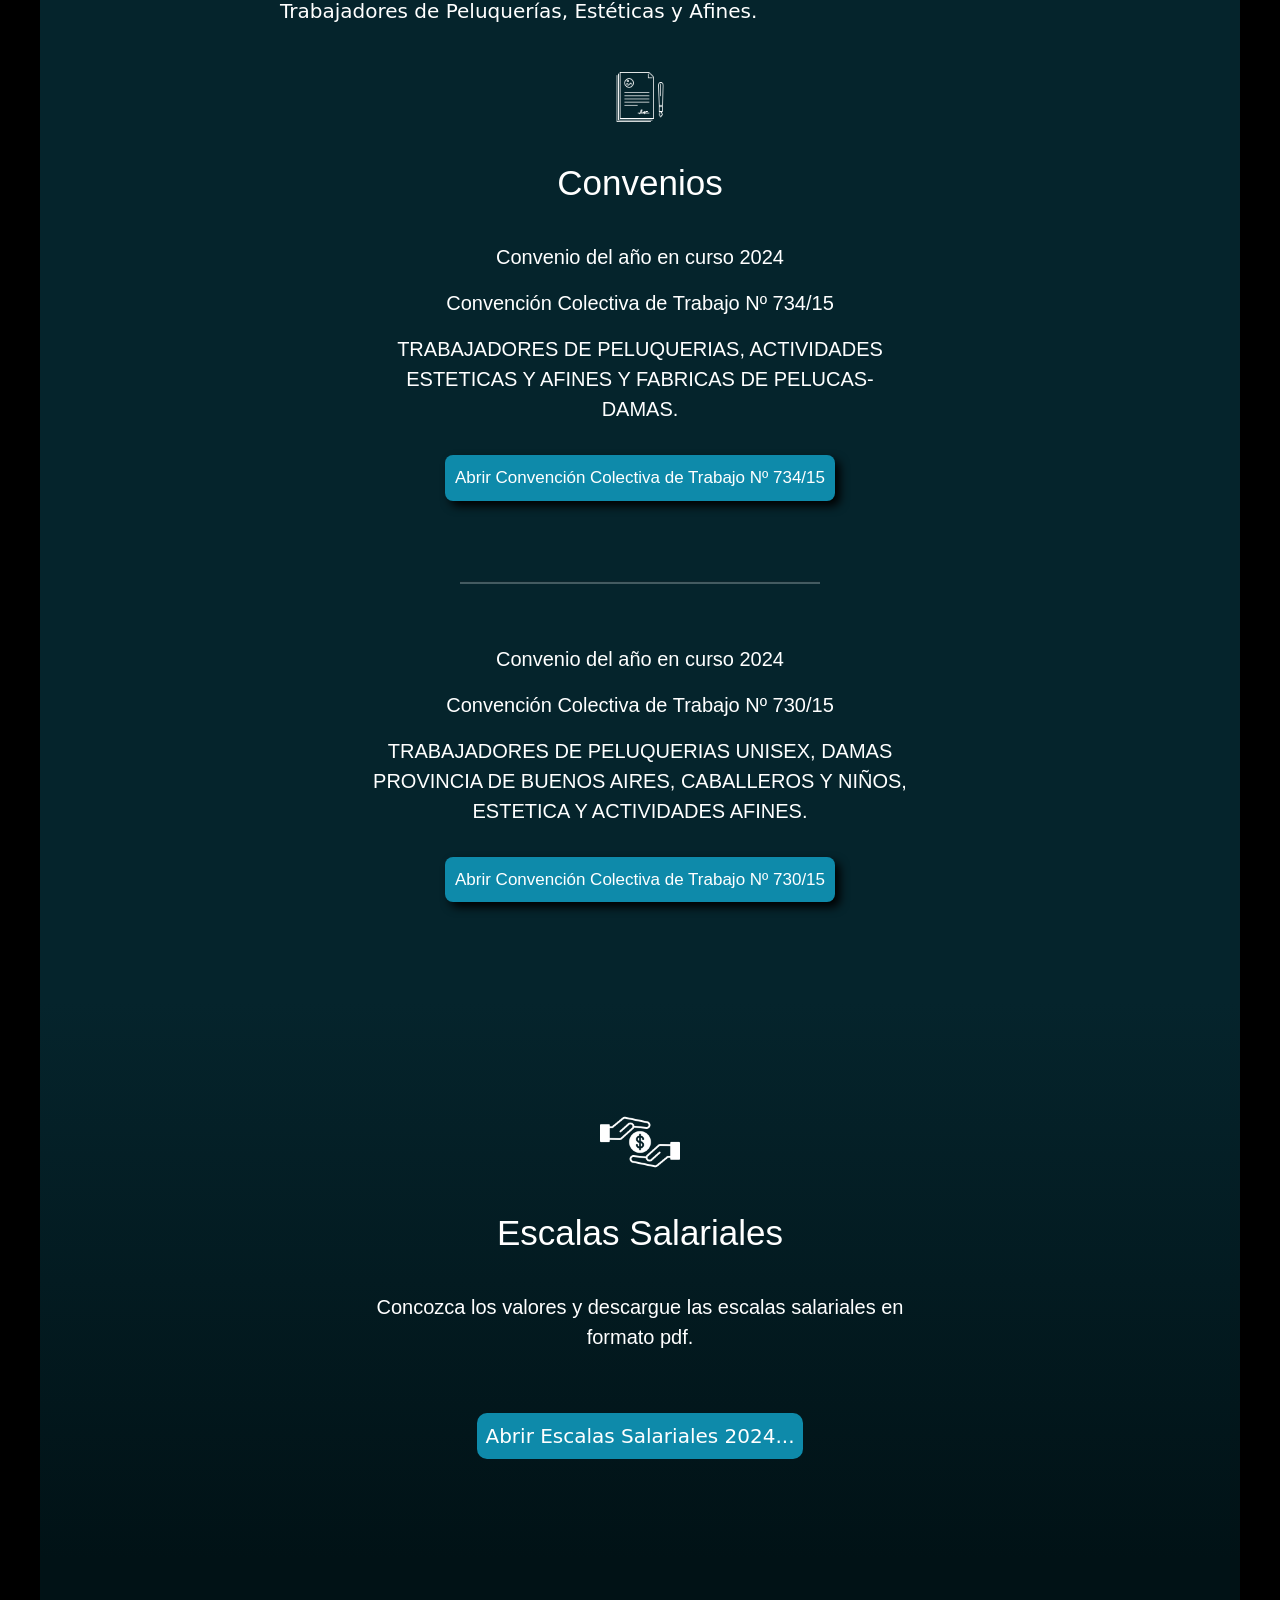
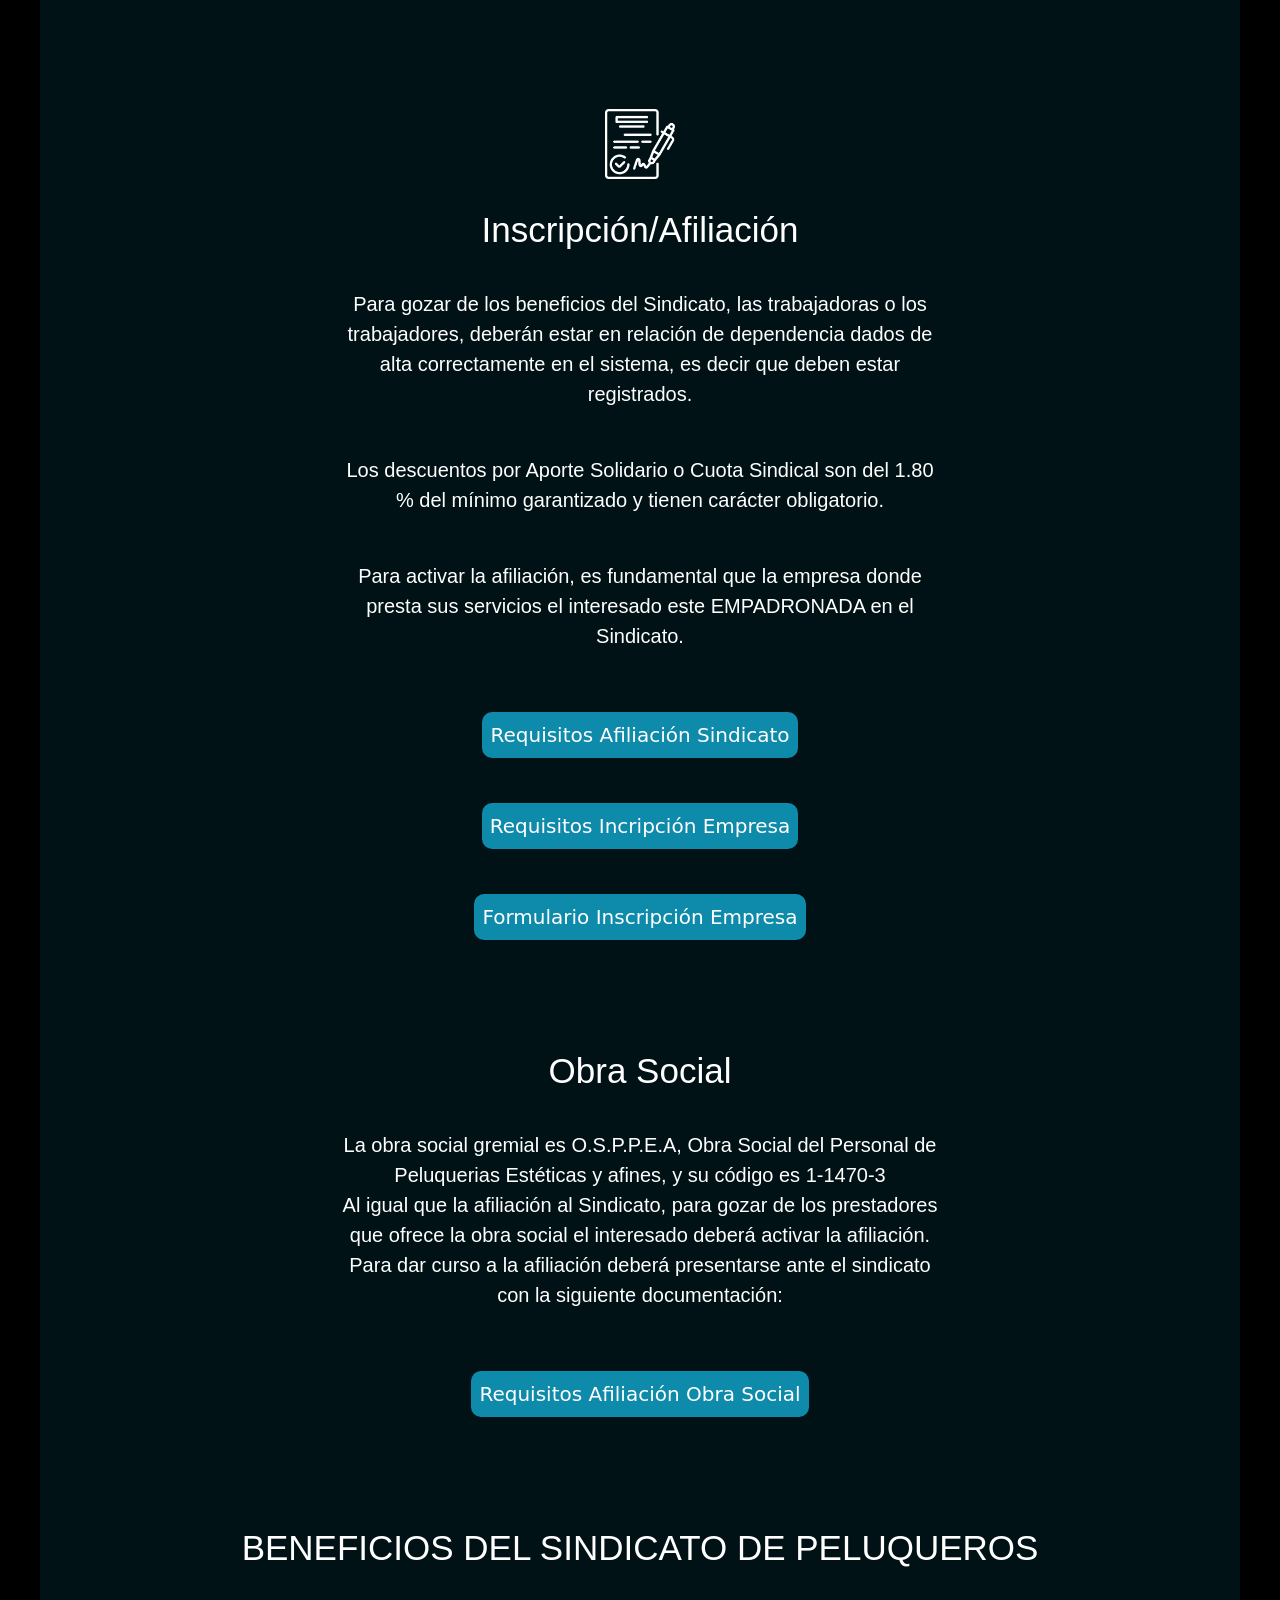
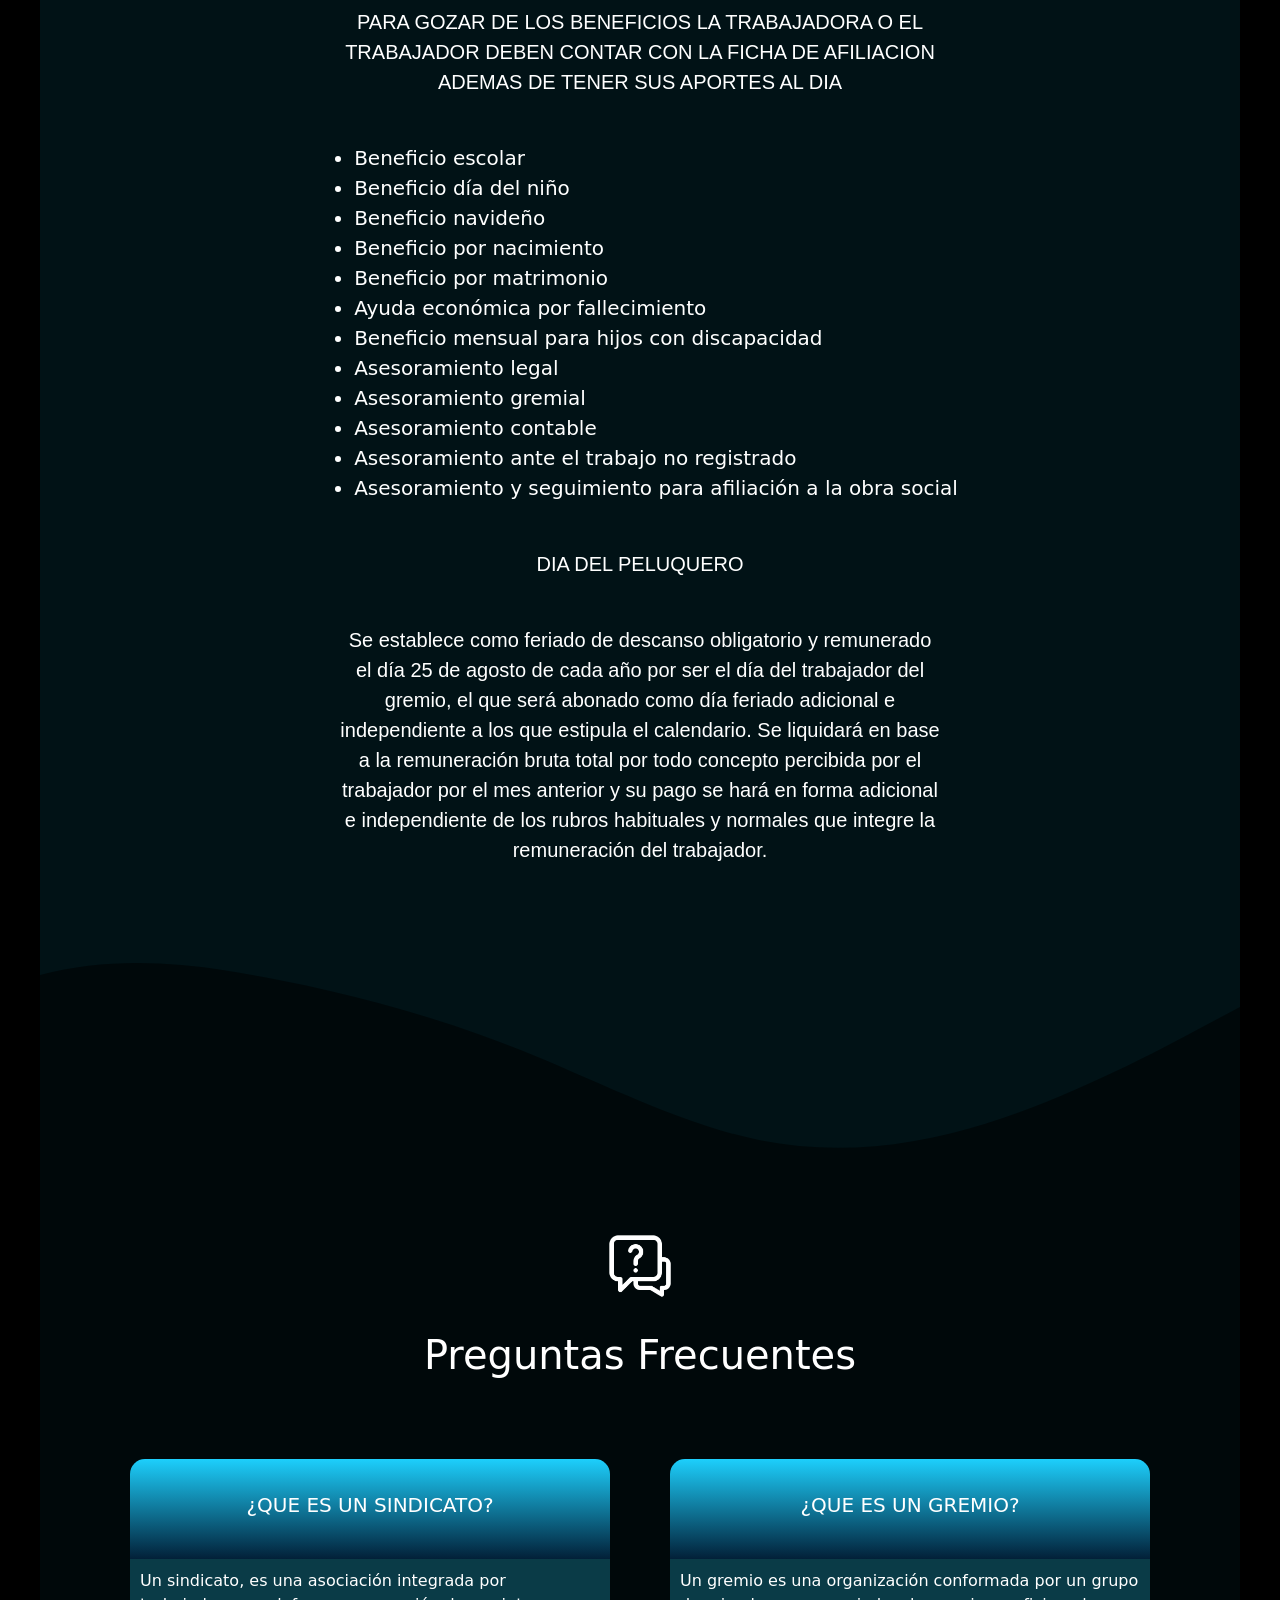
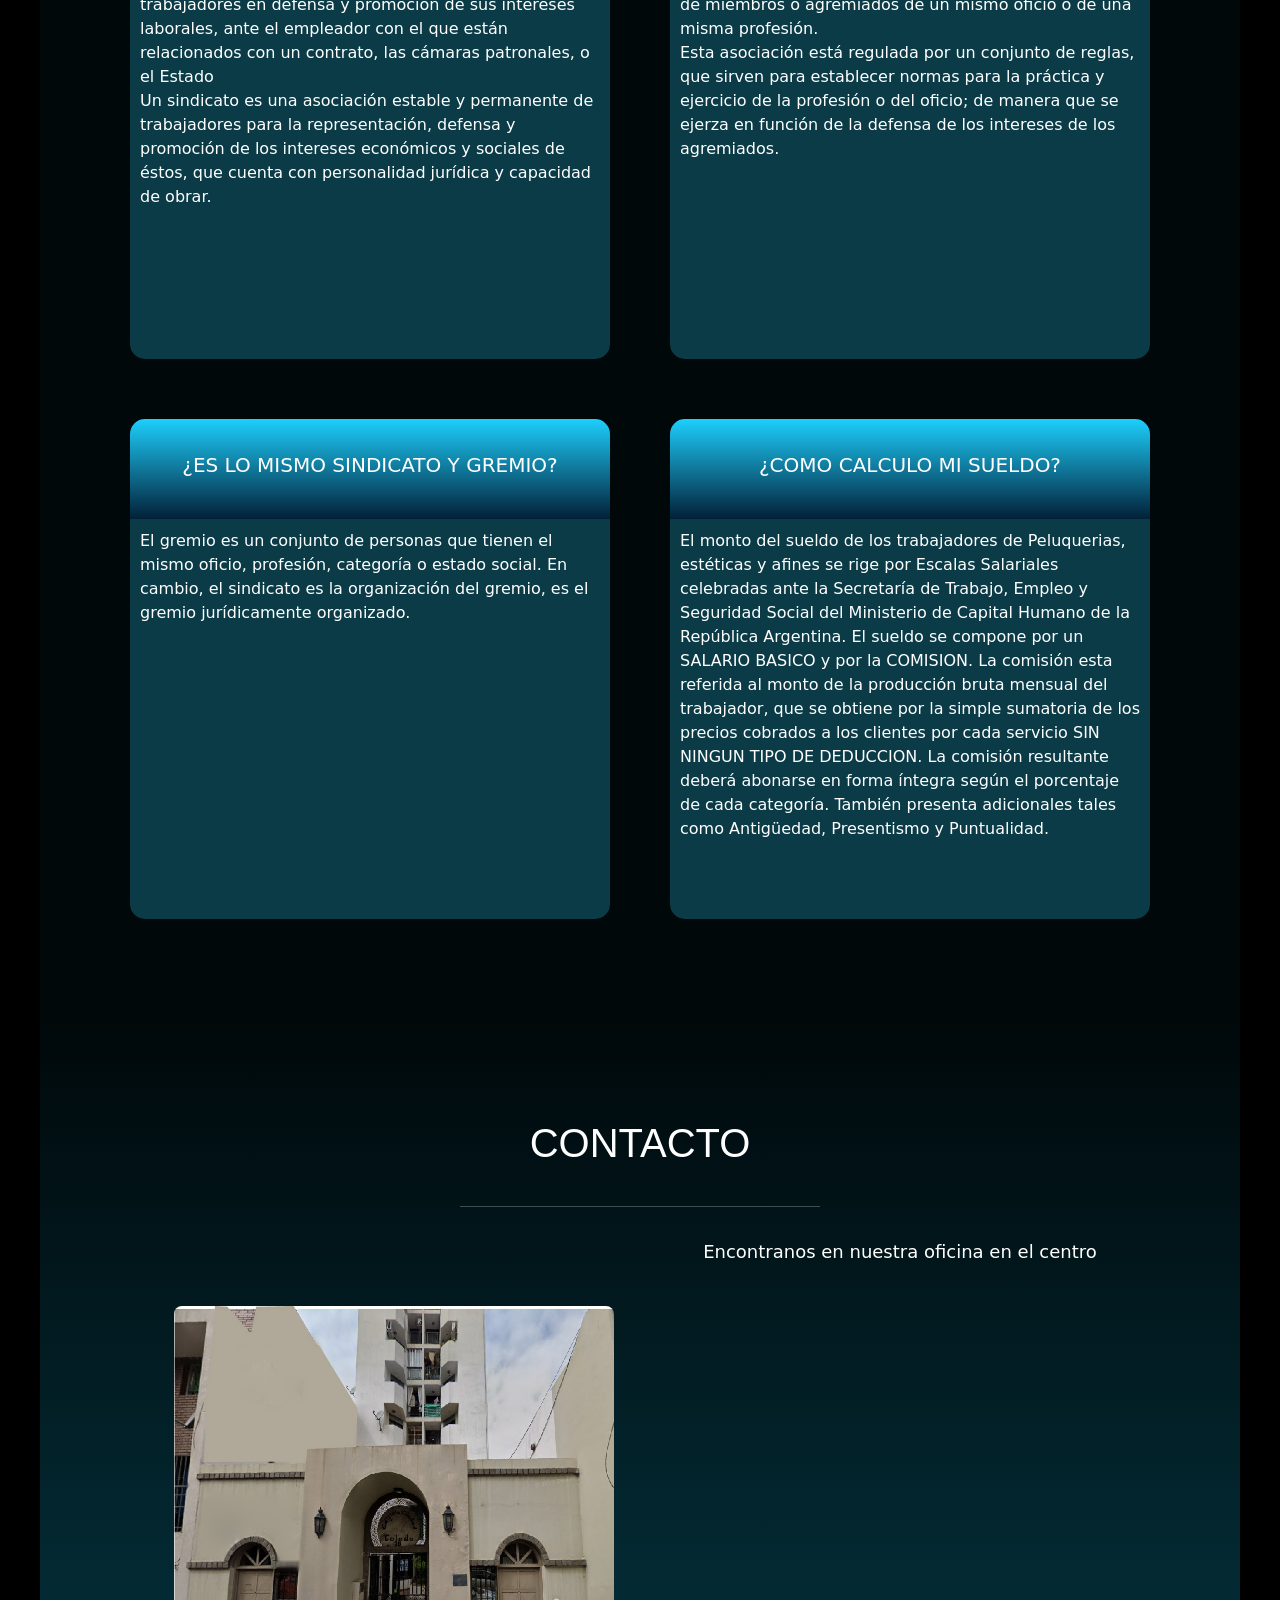
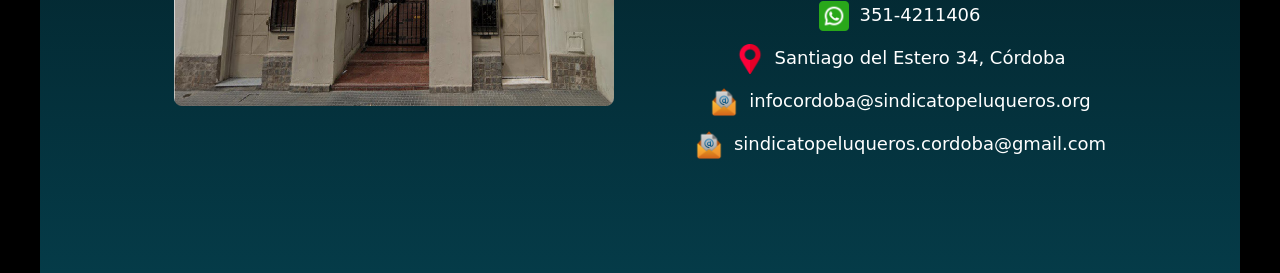
==== commit 5fd14458: "arregando detalles" ====
--- a/index.html
+++ b/index.html
@@ -58,7 +58,7 @@
 
         <article class="historiaConteiner">
           <div class="historia">
-            <img class="historiaImg" src="img/edificioTest2.png" alt="">
+            <img class="historiaImg" src="img/edifiicioSindicatoModificado.jpg" alt="">
             <div class="textoConteiner">
                 <h2 class="historiaTitulo">Historia</h2>    
                 <p class="historiaDescripcion">El Sindicato de Peluqueros y Peinadores de la provincia de Córdoba se constituyó un 13 de abril de 1945 agrupando a los trabajadores y a las trabajadoras del personal no jerarquizado de peluquerías de damas y caballeros, salones o institutos de estéticas y academias de peinados. En aquel momento se encontraba en la calle Rosario de Santa Fe Nº 231 Piso 8 de la Ciudad de Córdoba, abarcando como zona de actuación todo el territorio de la Provincia de Córdoba. Actualmente se ubica en la calle Santiago del estero Nº 34 en el centro de la ciudad de Córdoba.</p>
@@ -75,8 +75,9 @@
       <section class="mainSection">
         <article class="coveniosConteiner">
           <div class="quienesSomos" >
+            <img src="img/trabajo-en-equipo.png" alt="">
             <h2>Quienes somos</h2>
-            <p>Nuestra institución, con Personería Gremial 584, ante la Secretaría de Trabajo, Empleo y Seguridad Social del Ministerio de Capital Humano de la República Argentina; en todo el ámbito del territorio de la Provincia de Córdoba representa a los empleados que se desempeñan en los establecimientos de prestación y/o venta de servicios en sus distintas especialidades y cualquiera fuere la denominación del establecimiento, como son Peluquerías en todas sus ramas: de caballeros o barberías, de niños y unisex; Centro de recuperación capilar, Salones o Institutos de belleza, Spa de belleza, Centro de masajes estéticos, Institutos o Centros de depilación, Spa de manos, pies y uñas, Centros de entretejidos, Centros de implantación, Academias de enseñanza de los oficios de Peluquería y Estética, etc. 
+            <p>Nuestra institución, con Personería Gremial 584, ante la Secretaría de Trabajo, Empleo y Seguridad Social del Ministerio de Capital Humano de la República Argentina; en todo el ámbito del territorio de la Provincia de Córdoba representa a los empleados que se desempeñan en los establecimientos de prestación y/o venta de servicios en sus distintas especialidades y cualquiera fuere la denominación del establecimiento, como son Peluquerías en todas sus ramas: de caballeros o barberías, de niños y unisex; Centro de recuperación capilar, Salones o Institutos de belleza, Spa de belleza, Centro de masajes estéticos, Institutos o Centros de depilación, Spa de manos, pies y uñas, Centros de entretejidos, Centros de implantación, Academias de enseñanza de los oficios de Peluquería y Estética, etc. <br> 
               El Sindicato de Peluqueros y Peinadores de la Provincia de Córdoba estructura su funcionamiento bajo estatuto sindical vigente y de acuerdo a la Ley N° 23.947, adherido a la Federación Nacional de Trabajadores de Peluquerías, Estéticas y Afines.
             </p>
           </div>
@@ -126,20 +127,22 @@
           <button><a target="_blank" href="docs/inscripcion-afiliacion/Requisitos Afiliación Obra Social.pdf">Requisitos Afiliación Obra Social</a></button>
           <h3 class="beneficiosTitulo">BENEFICIOS DEL SINDICATO DE PELUQUEROS</h3>
           <p>PARA GOZAR DE LOS BENEFICIOS LA TRABAJADORA O EL TRABAJADOR DEBEN CONTAR CON LA FICHA DE AFILIACION ADEMAS DE TENER SUS APORTES AL DIA</p>
-            <ul class="beneficiosLista">
-              <li> Beneficio escolar</li>
-              <li>Beneficio día del niño</li>
-              <li> Beneficio navideño </li>
-              <li>  Beneficio por nacimiento</li>
-              <li>Beneficio por matrimonio</li>
-              <li> Ayuda económica por fallecimiento</li>
-              <li> Beneficio mensual para hijos con discapacidad</li>
-              <li> Asesoramiento legal</li>
-              <li> Asesoramiento gremial</li>
-              <li>Asesoramiento contable</li>
-              <li>Asesoramiento ante el trabajo no registrado</li>
-              <li>Asesoramiento y seguimiento para afiliación a la obra social </li>
-            </ul>
+          <ul class="beneficiosLista">
+            <li> Beneficio escolar</li>
+            <li>Beneficio día del niño</li>
+            <li> Beneficio navideño </li>
+            <li>  Beneficio por nacimiento</li>
+            <li>Beneficio por matrimonio</li>
+            <li> Ayuda económica por fallecimiento</li>
+            <li> Beneficio mensual para hijos con discapacidad</li>
+            <li> Asesoramiento legal</li>
+            <li> Asesoramiento gremial</li>
+            <li>Asesoramiento contable</li>
+            <li>Asesoramiento ante el trabajo no registrado</li>
+            <li>Asesoramiento y seguimiento para afiliación a la obra social </li>
+          </ul>
+          <p>DIA DEL PELUQUERO </p>
+          <p>Se establece como feriado de descanso obligatorio y remunerado el día 25 de agosto de cada año por ser el día del trabajador del gremio, el que será abonado como día feriado adicional e independiente a los que estipula el calendario. Se liquidará en base a la remuneración bruta total por todo concepto percibida por el trabajador por el mes anterior y su pago se hará en forma adicional e independiente de los rubros habituales y normales que integre la remuneración del trabajador.</p>  
           <article class="wave" id="wave2"></article>
         </article>
 
--- a/CSS/index.css
+++ b/CSS/index.css
@@ -183,7 +183,7 @@
     width: 50%;
 }
 .historiaTitulo{
-    font-size: 50px;
+    font-size: 55px;
     font-family: Verdana, Geneva, Tahoma, sans-serif;
 }
 
@@ -234,6 +234,14 @@
     margin-top: -100px;
     font-size: 20px;
     color: white;
+    h2{
+        font-size: 40px;
+    }
+    img{
+        width: 60px;
+        height: 60px;
+        filter: invert(100%);
+    }
     
 }
 .coveniosConteiner{
@@ -436,7 +444,7 @@
     align-items: center;
     justify-content: center;
     gap: 30px;
-    padding-bottom: 300px;
+    padding-bottom: 100px;
     background-color: #00080a;
     h4{
         font-size: 40px;
@@ -453,13 +461,13 @@
     flex-wrap: wrap;
     align-items: center;
     justify-content: center;
-    gap: 20px;
+    gap: 60px;
    
 
     
 }
 .preguntasCard{
-    width: 30%;
+    width: 40%;
     display: flex;
     flex-direction: column;
     align-items: center;
@@ -768,6 +776,8 @@
  @media screen and (max-width: 720px) {
     .preguntasInnerConteiner{
         flex-direction: column;
+        align-items: center;
+        justify-content: center;
         .preguntasCard{
             width: 80%;
             .respuesta{
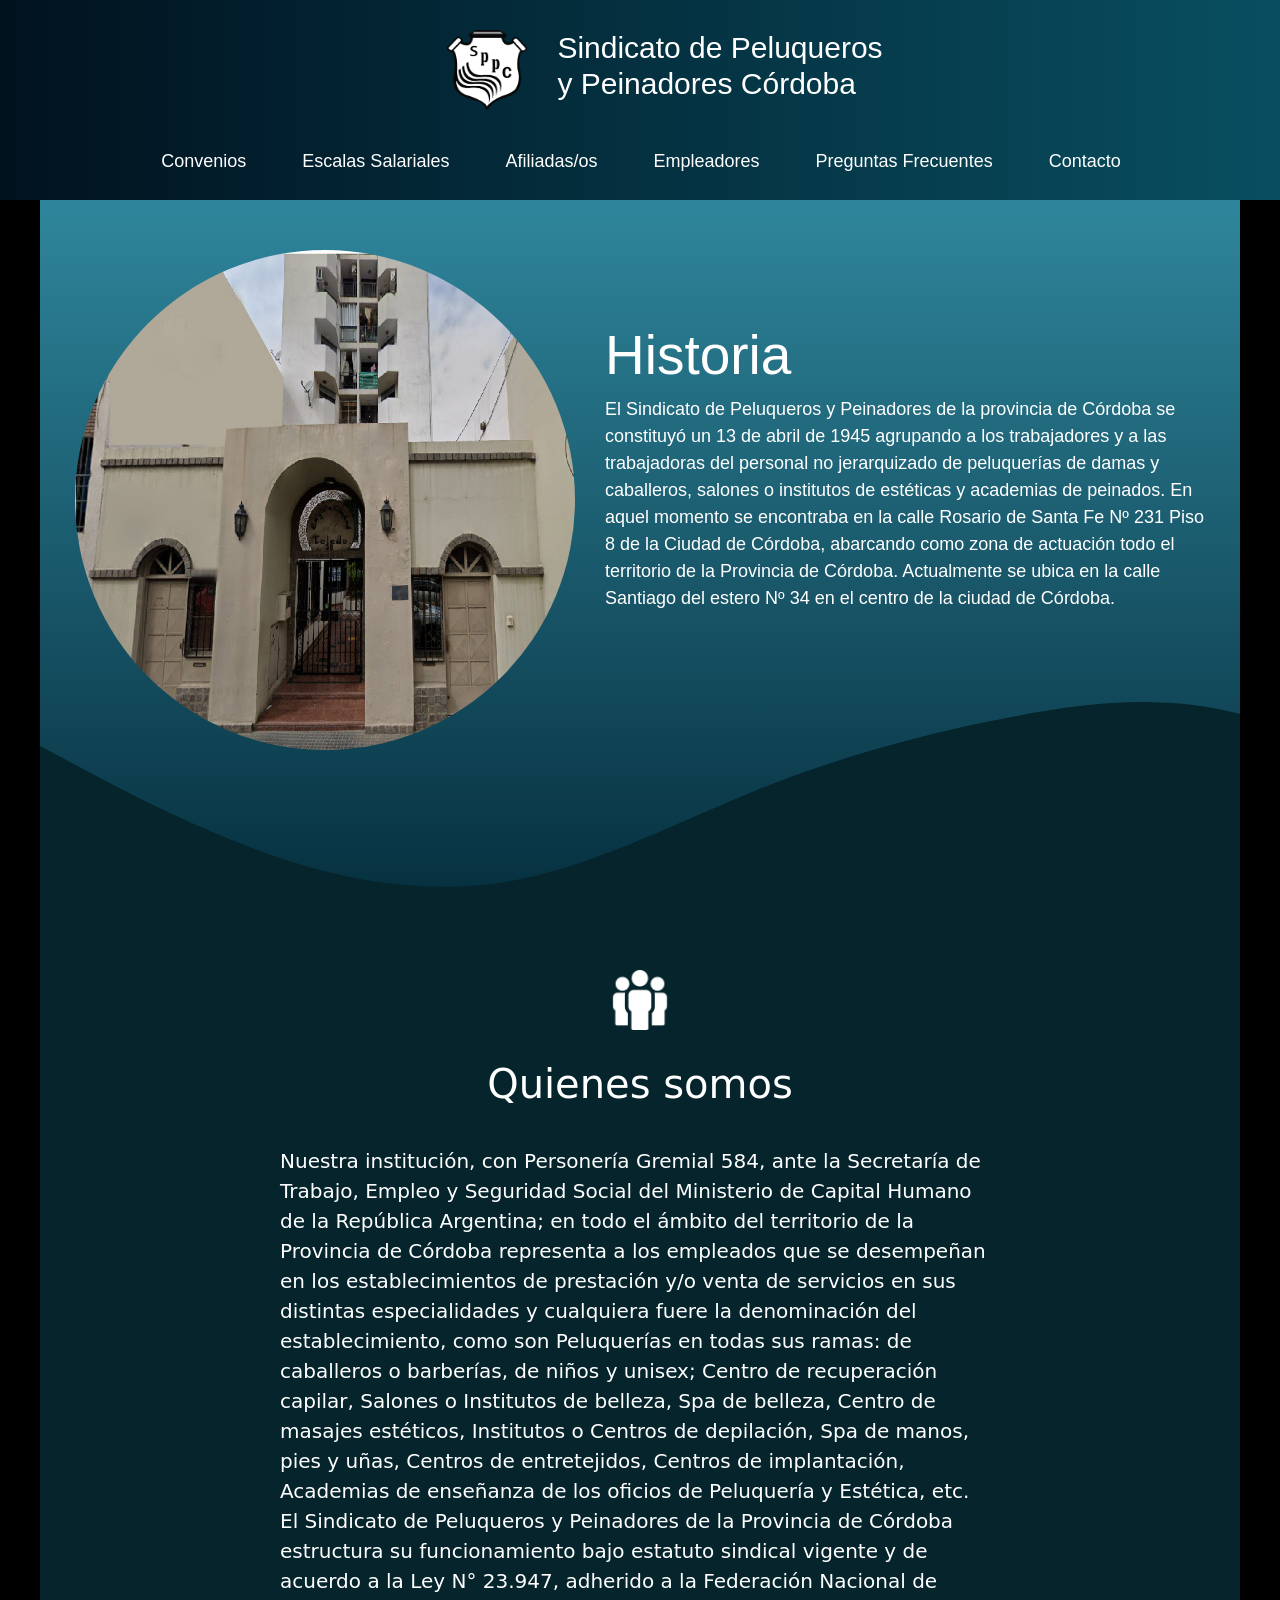
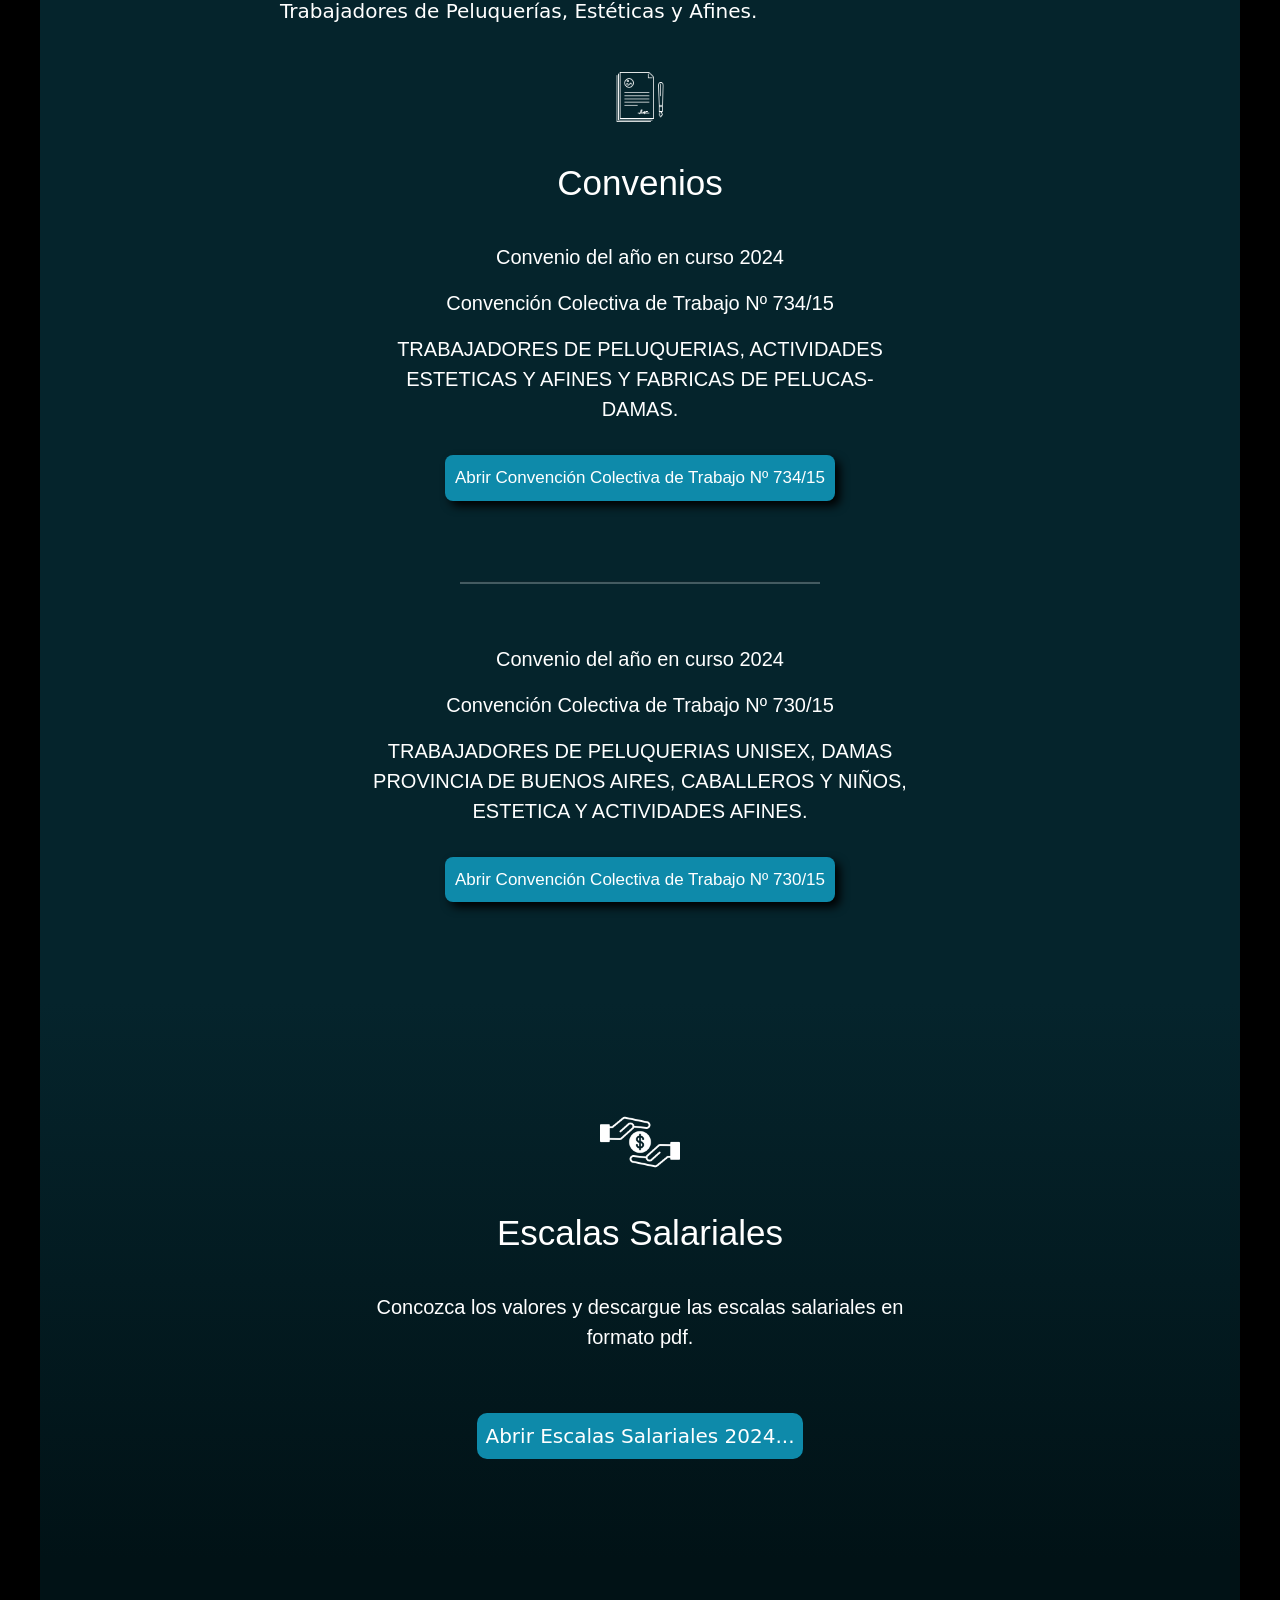
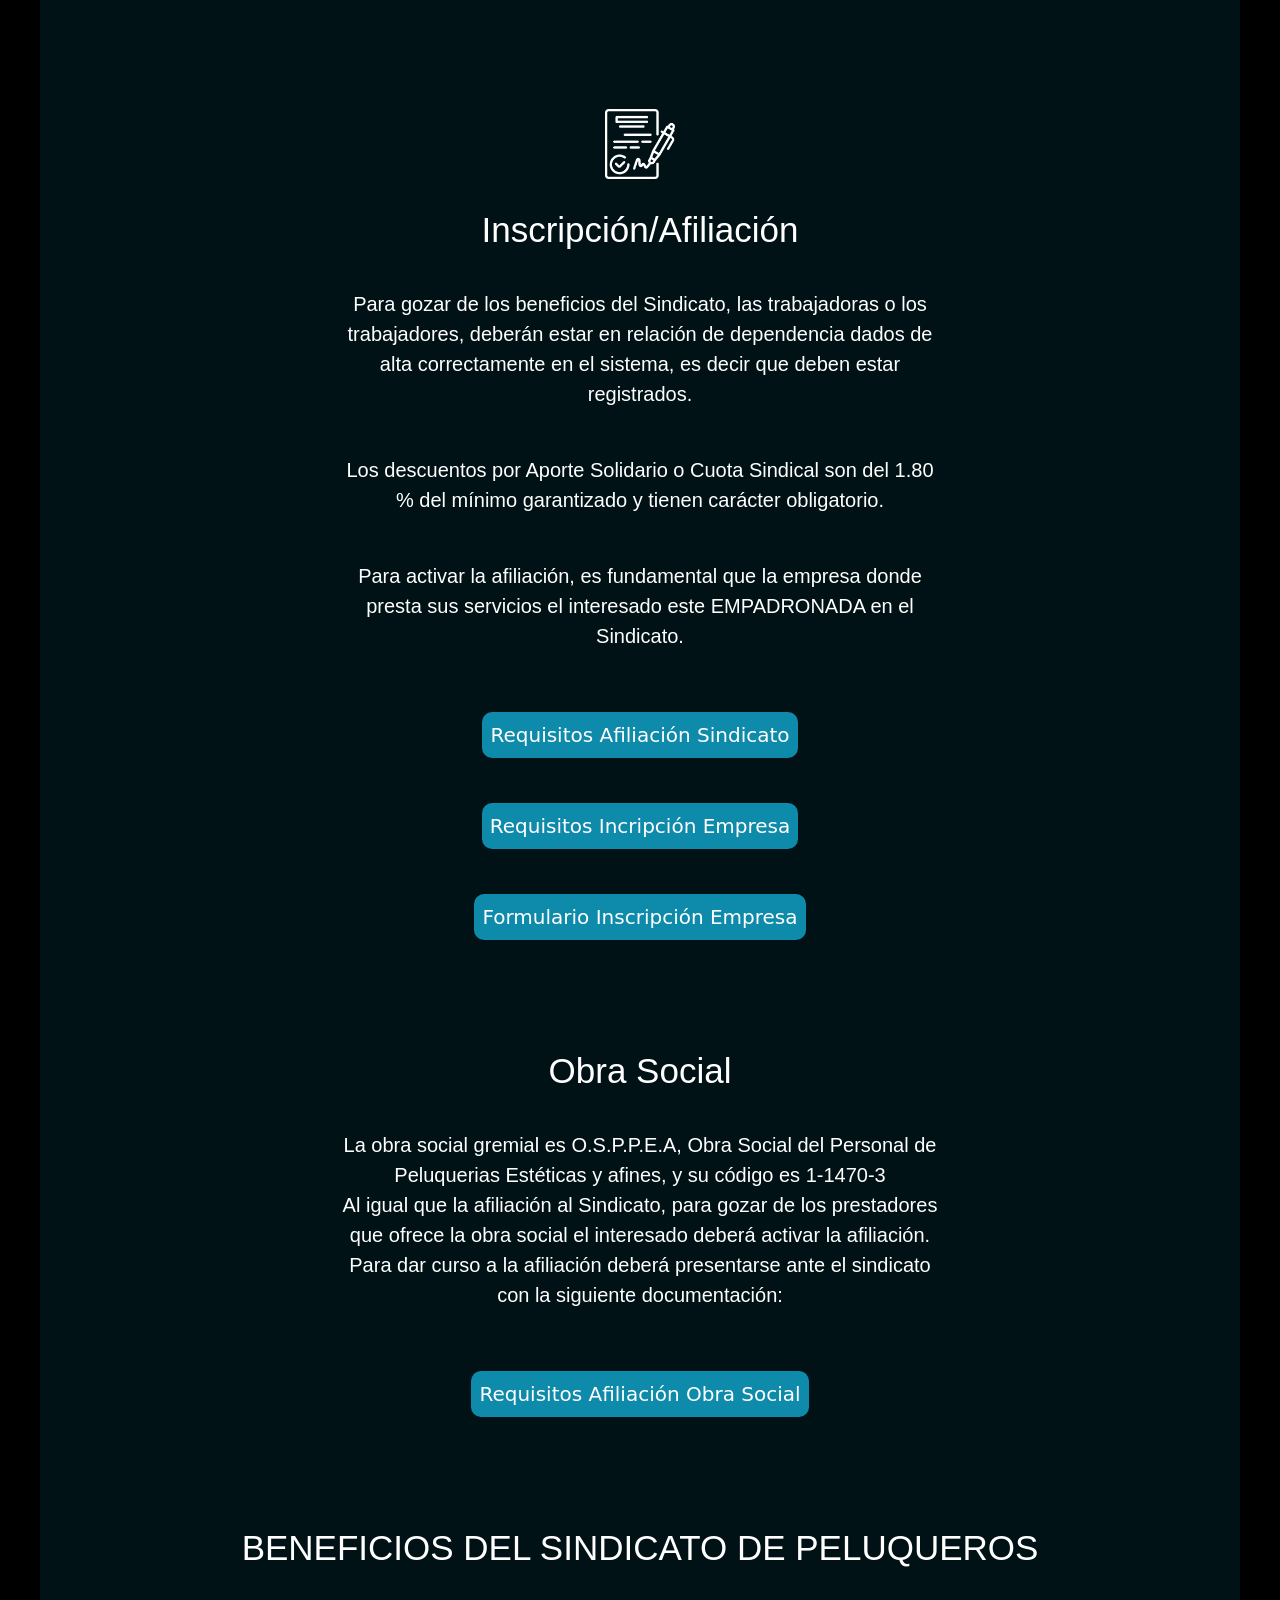
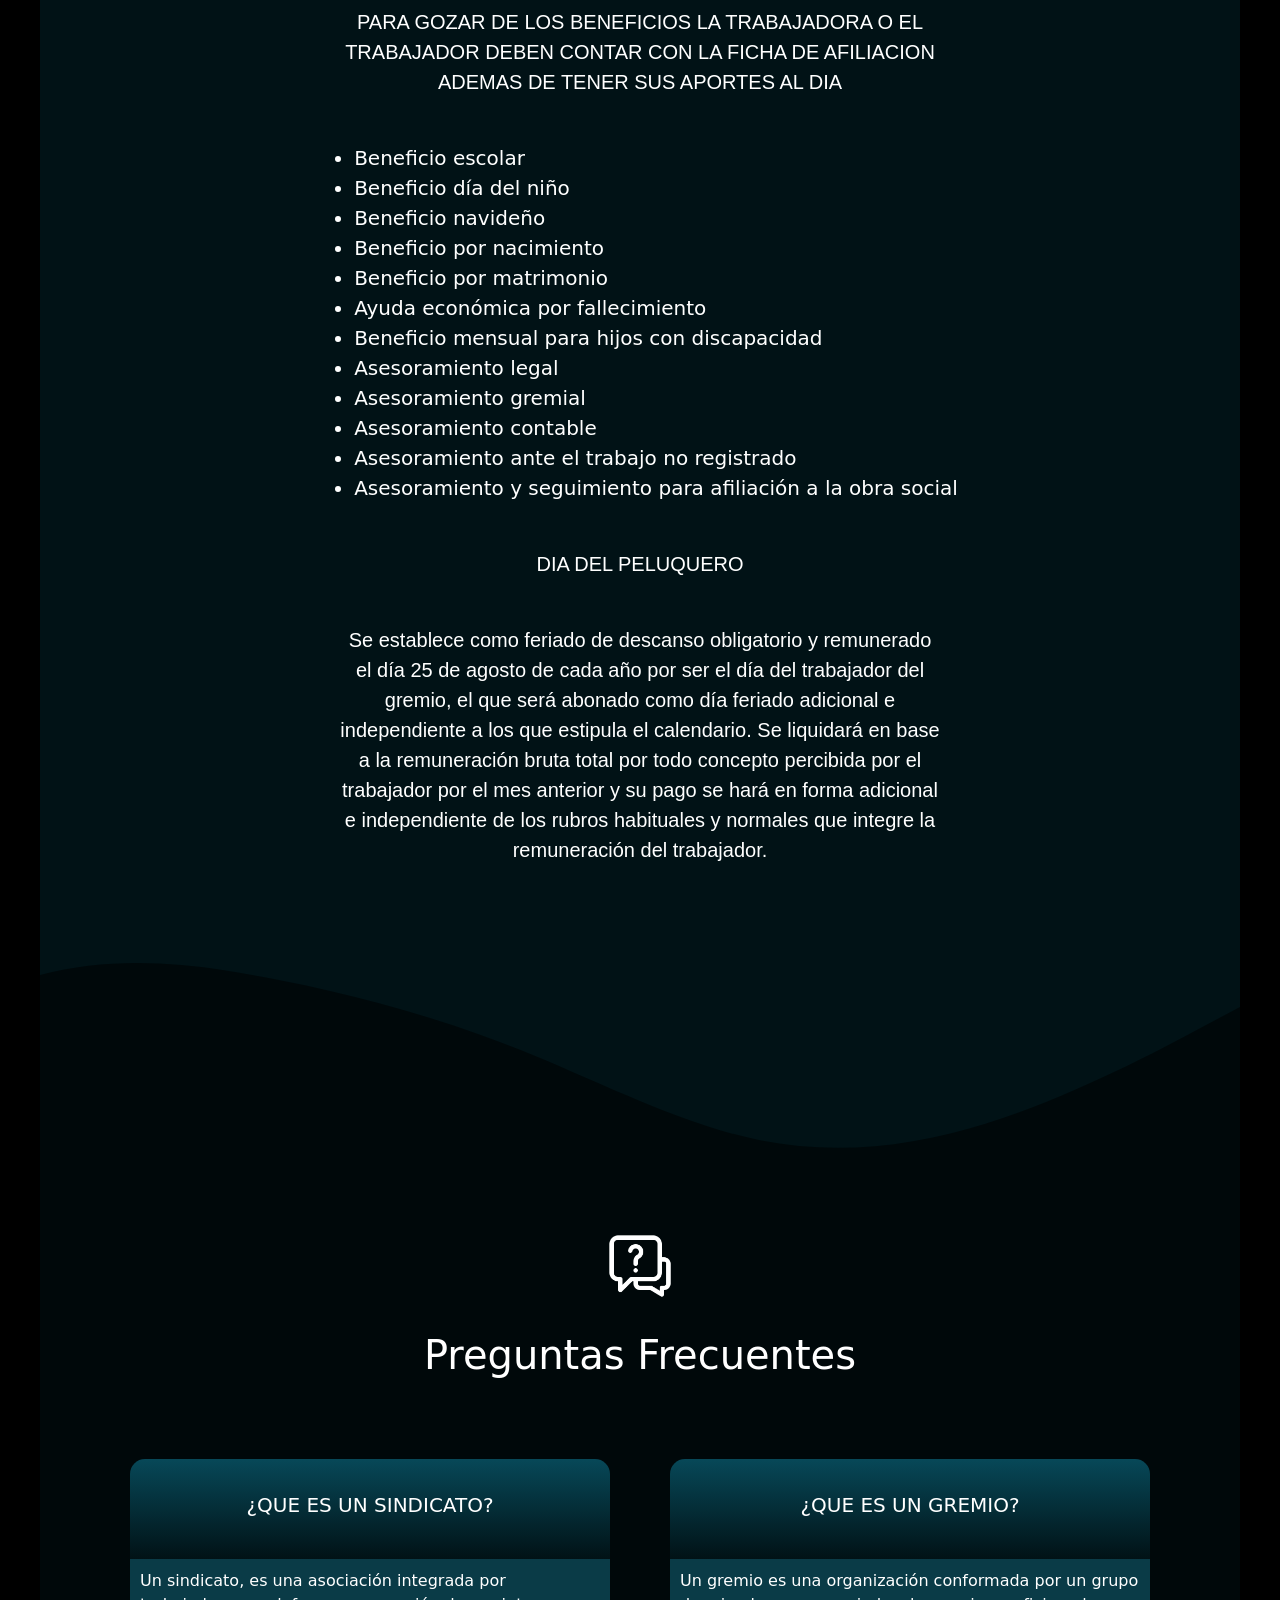
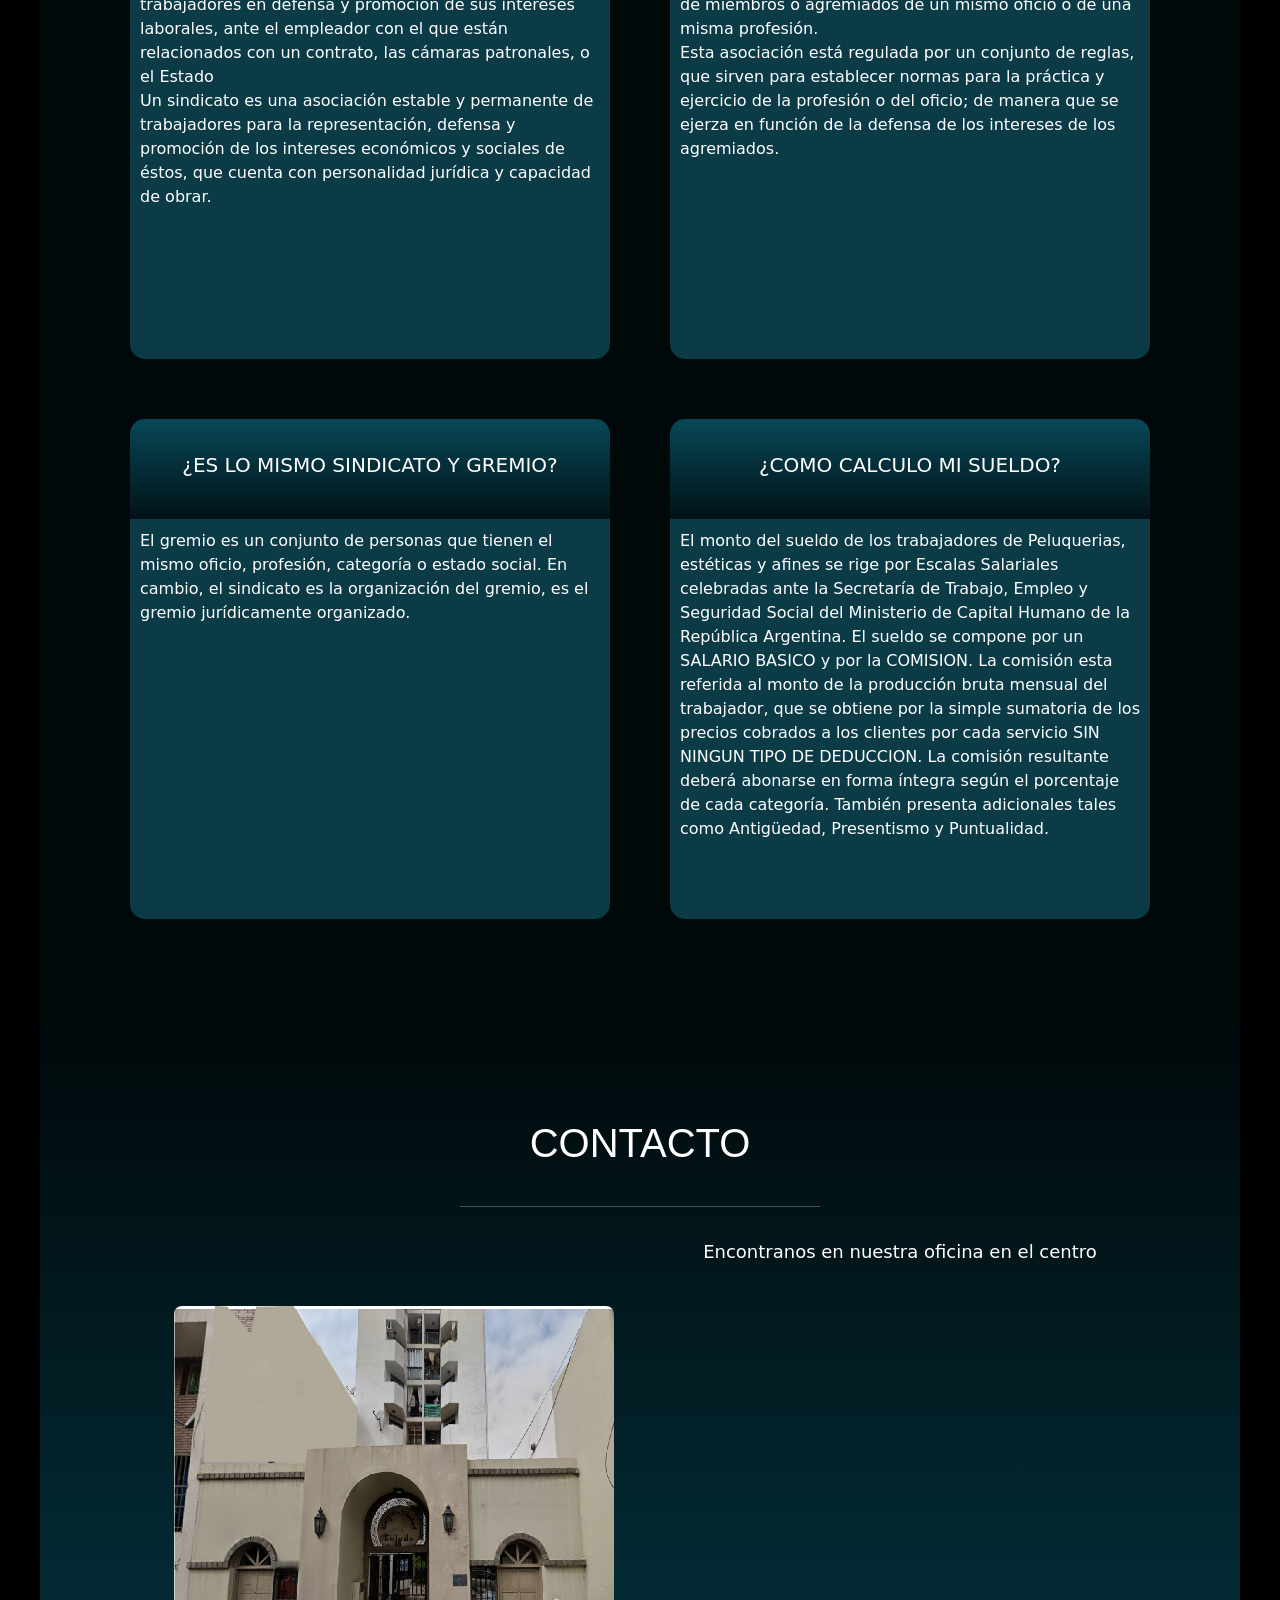
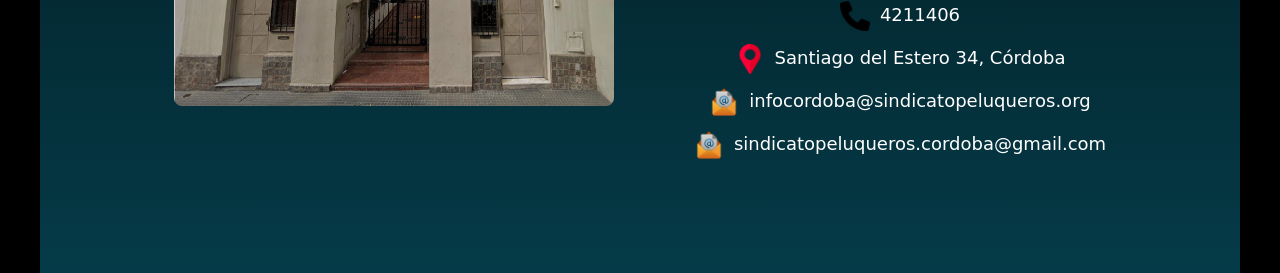
==== commit 4ec92dc4: "cambios enero 2025" ====
--- a/index.html
+++ b/index.html
@@ -21,7 +21,8 @@
         <ul>
           <li><button class="botonOffCanvas" onclick=hide()><a href="#convenios">Convenios</a></button></li>
           <li><button class="botonOffCanvas" onclick=hide()><a href="#escalas">Escalas Salariales</a></button></li>
-          <li><button class="botonOffCanvas" onclick=hide()><a href="#inscripcion">Inscripción / Afiliación</a></button>
+          <li><button class="botonOffCanvas" onclick=hide()><a href="afiliados.html">Afiliadas/os</a></button>
+          <li><button class="botonOffCanvas" onclick=hide()><a href="empleadores.html">Empleadores</a></button>
           <li><button class="botonOffCanvas" onclick=hide()><a href="#preguntas">Preguntas Frecuentes</a></button>
           <li><button class="botonOffCanvas" onclick=hide()><a href="#contacto">Contacto</a></button>
         </ul>
@@ -40,7 +41,8 @@
         <ul class="linkList">
           <a href="#convenios"><li>Convenios</li></a>
           <a href="#escalas"><li>Escalas Salariales</li></a>
-          <a href="#inscripcion"><li>Incripción</li></a>
+          <a href="afiliados.html"><li>Afiliadas/os</li></a>
+          <a href="empleadores.html"><li>Empleadores</li></a>
           <a href="#preguntas"><li>Preguntas Frecuentes</li></a>
           <a href="#contacto"><li>Contacto</li></a>
         </ul>
@@ -204,8 +206,8 @@
               <p>Encontranos en nuestra oficina en el centro</p>
               <iframe src="https://www.google.com/maps/embed?pb=!1m18!1m12!1m3!1d1702.4394527501147!2d-64.17781931716422!3d-31.417462281829746!2m3!1f0!2f0!3f0!3m2!1i1024!2i768!4f13.1!3m3!1m2!1s0x9432a29960ae615d%3A0xf5727b13d68050d4!2sSantiago%20del%20Estero%2038!5e0!3m2!1ses!2sar!4v1720192017363!5m2!1ses!2sar"style="border:0;" allowfullscreen="" loading="lazy" referrerpolicy="no-referrer-when-downgrade"></iframe>
               <div class="whatsappConteiner">
-                <img class="whatsapp" src="img/whatsapp.png" alt="">
-                <p>351-4211406</p>
+                <img class="whatsapp" src="img/phone.png" alt="">
+                <p>4211406</p>
 
               </div>
               <div class="pinConteiner">
--- a/CSS/index.css
+++ b/CSS/index.css
@@ -482,7 +482,8 @@
     width: 100%;
     height: 100px;
     /* background-color: #093050; */
-    background: linear-gradient(#1dcffc, #022038);
+    /*background: linear-gradient(#1dcffc, #022038);*/
+    background: linear-gradient(#074858, #011216 );
     border-radius: 15px 15px 0px 0px;
     h5{
         color: #ffffff;
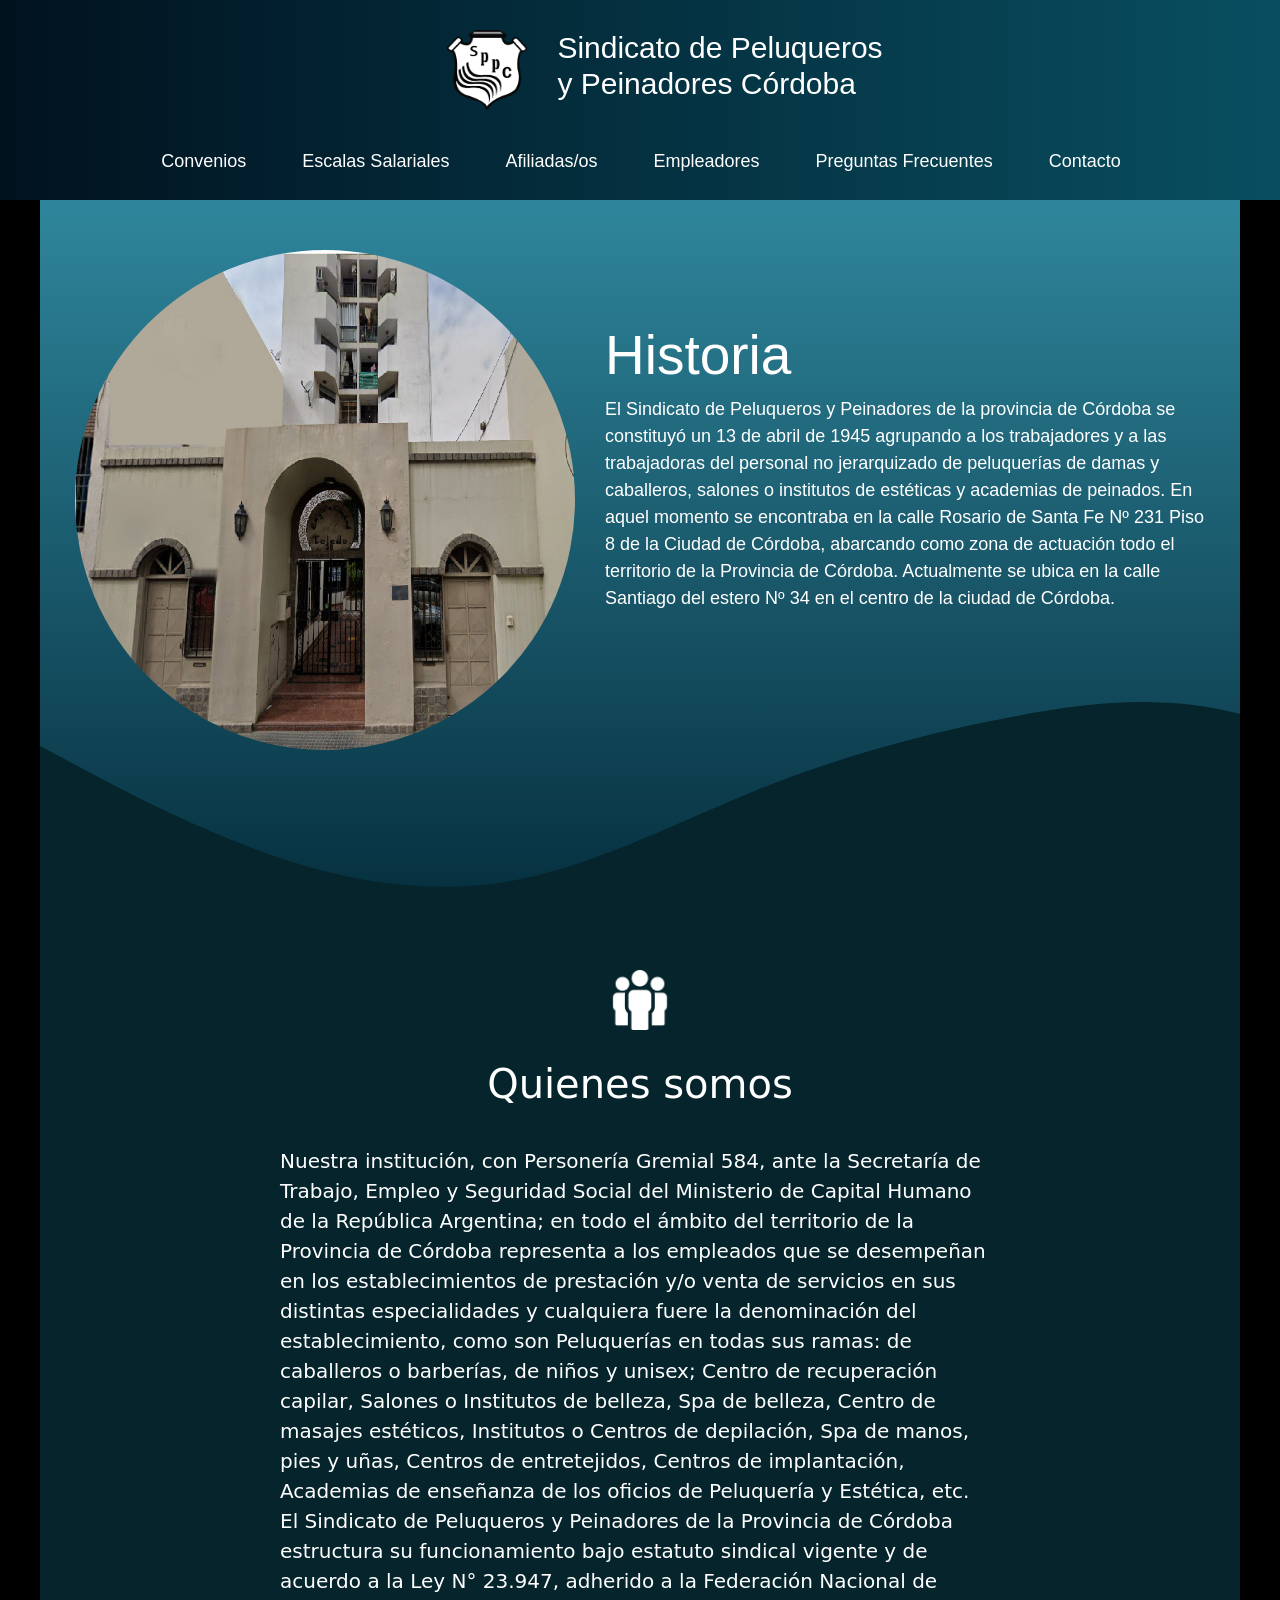
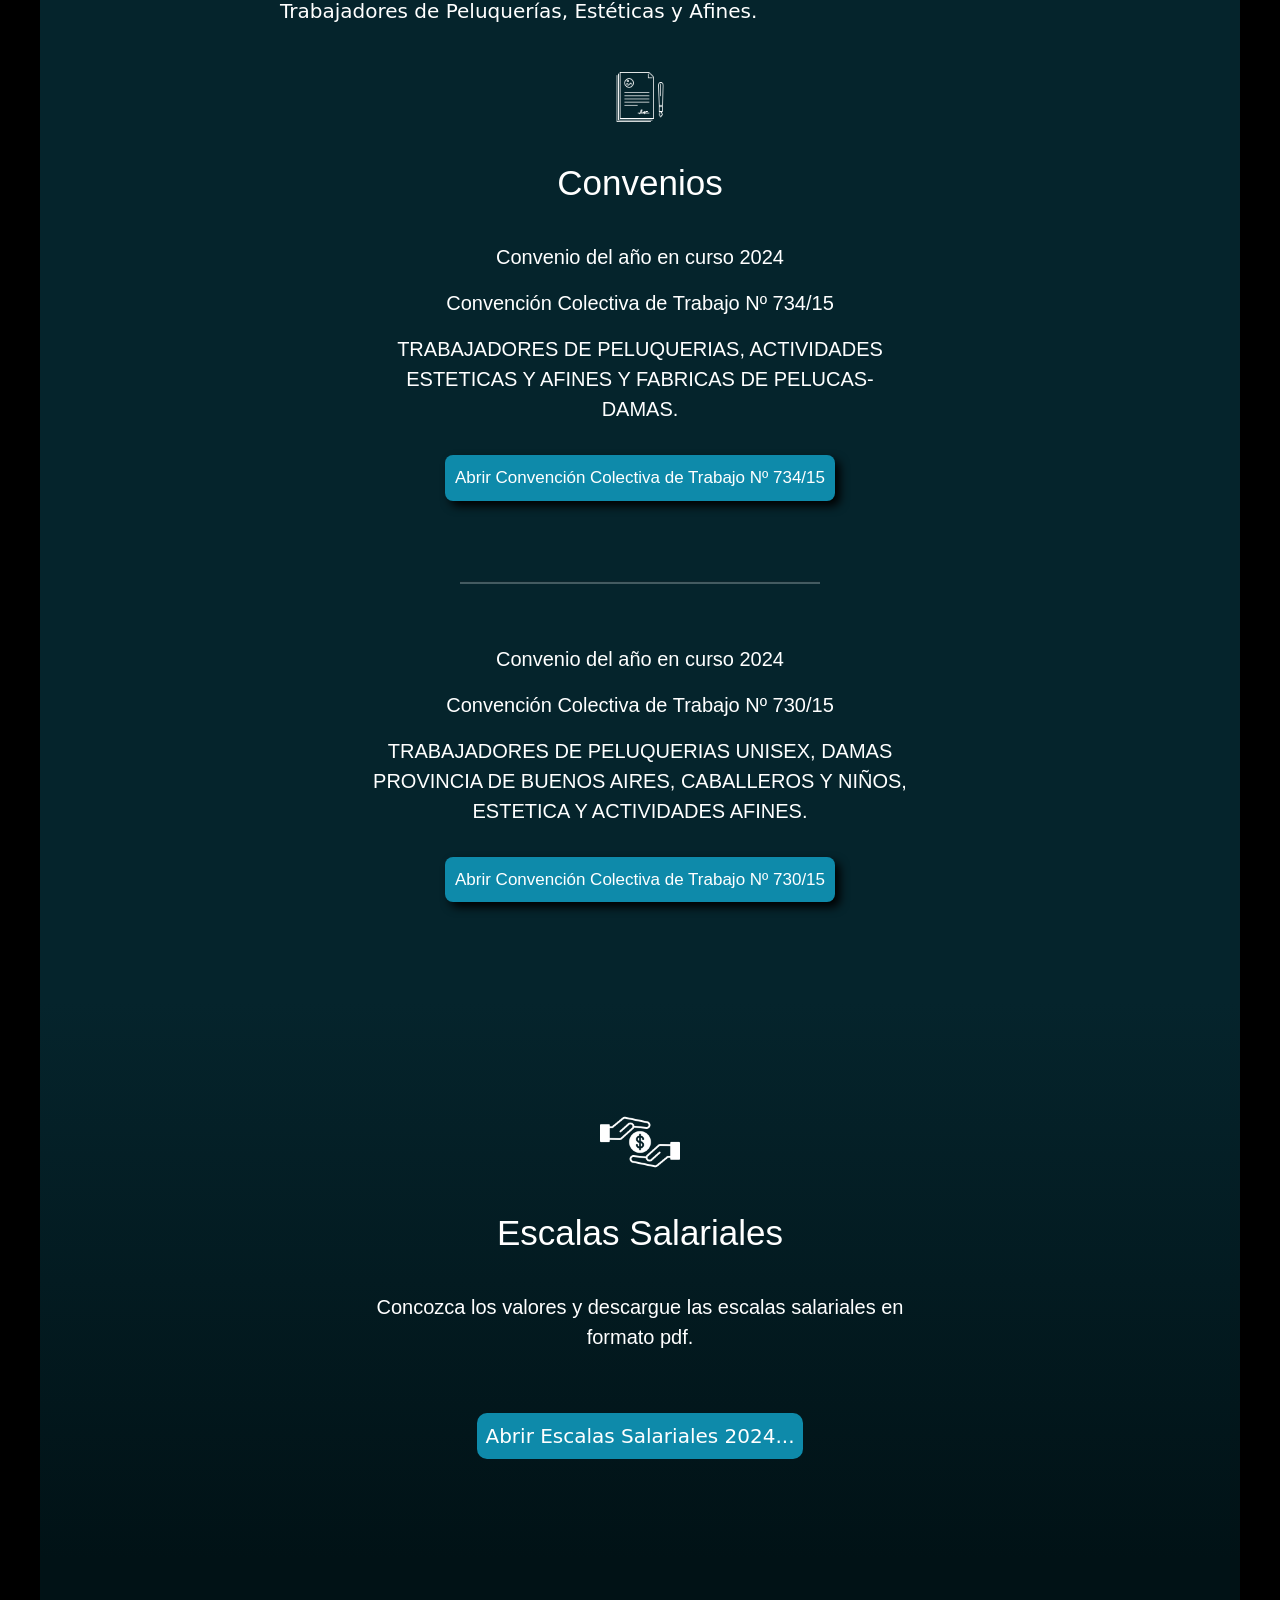
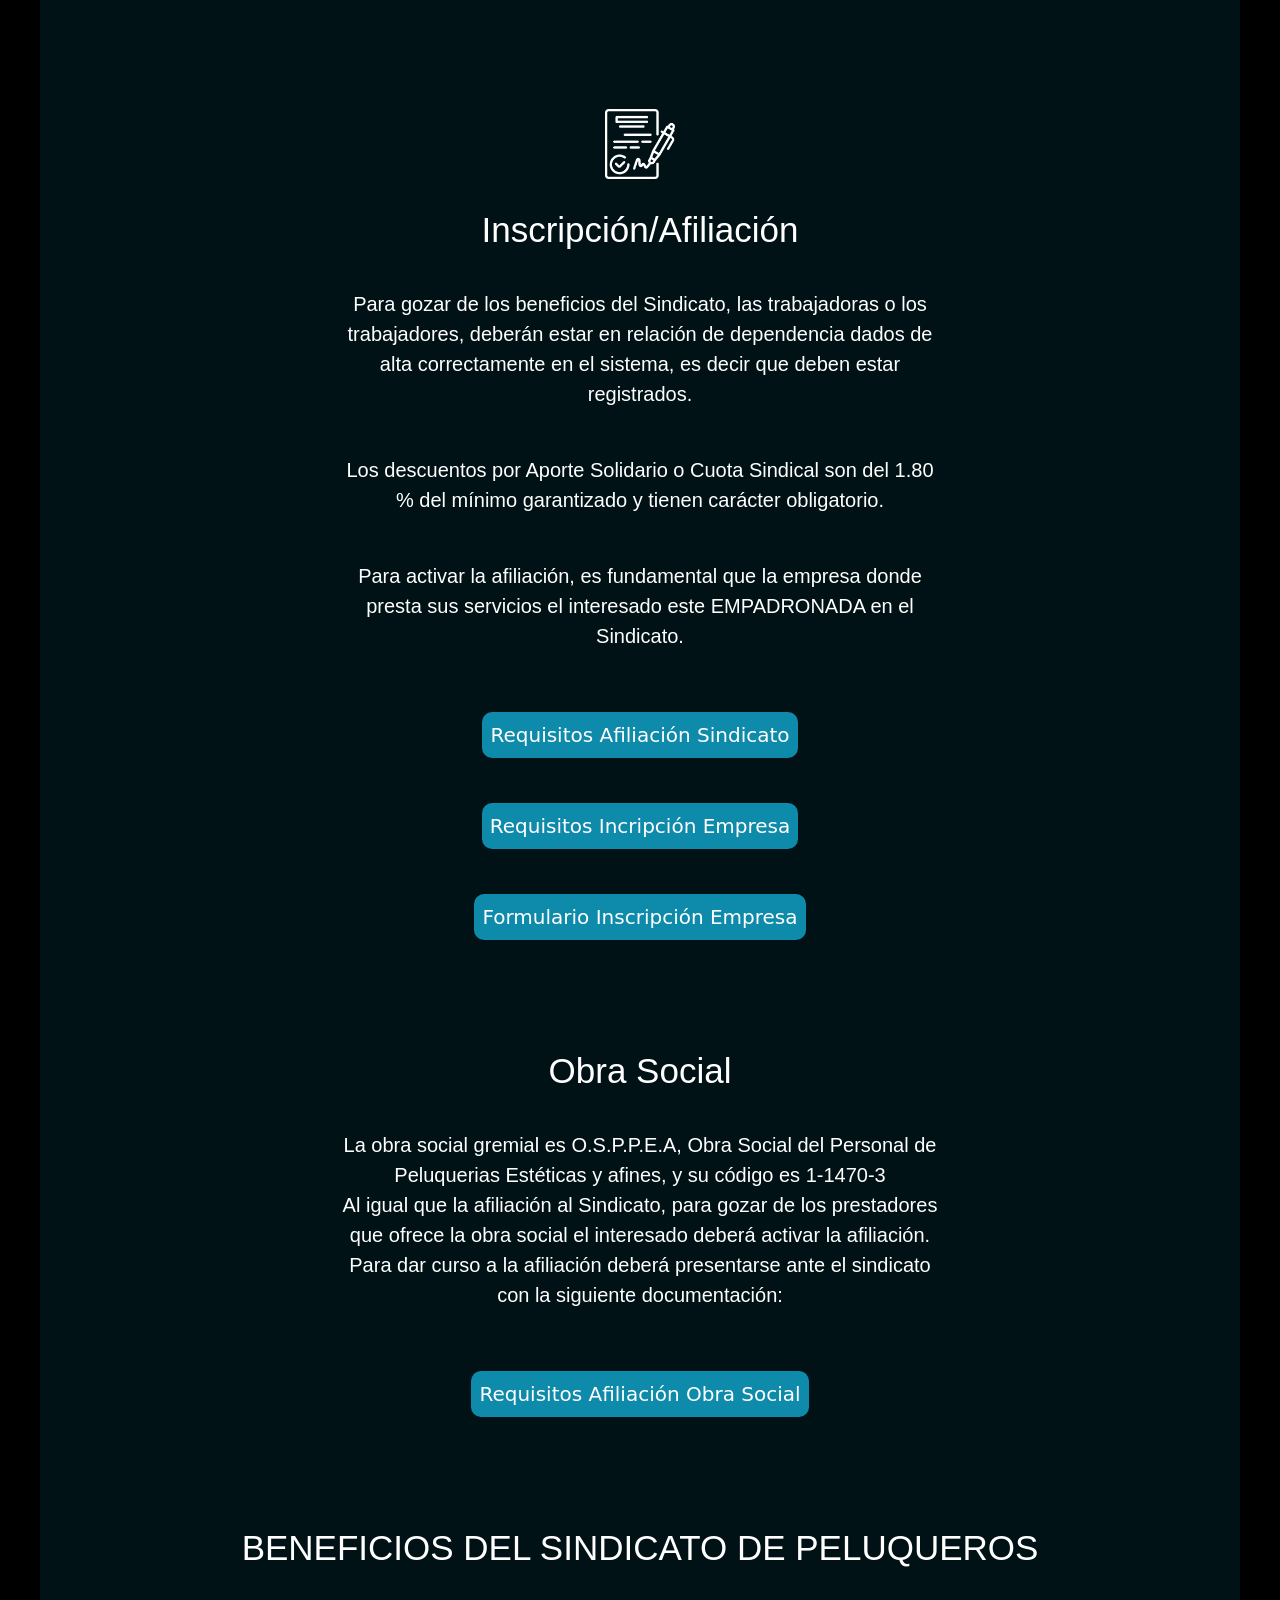
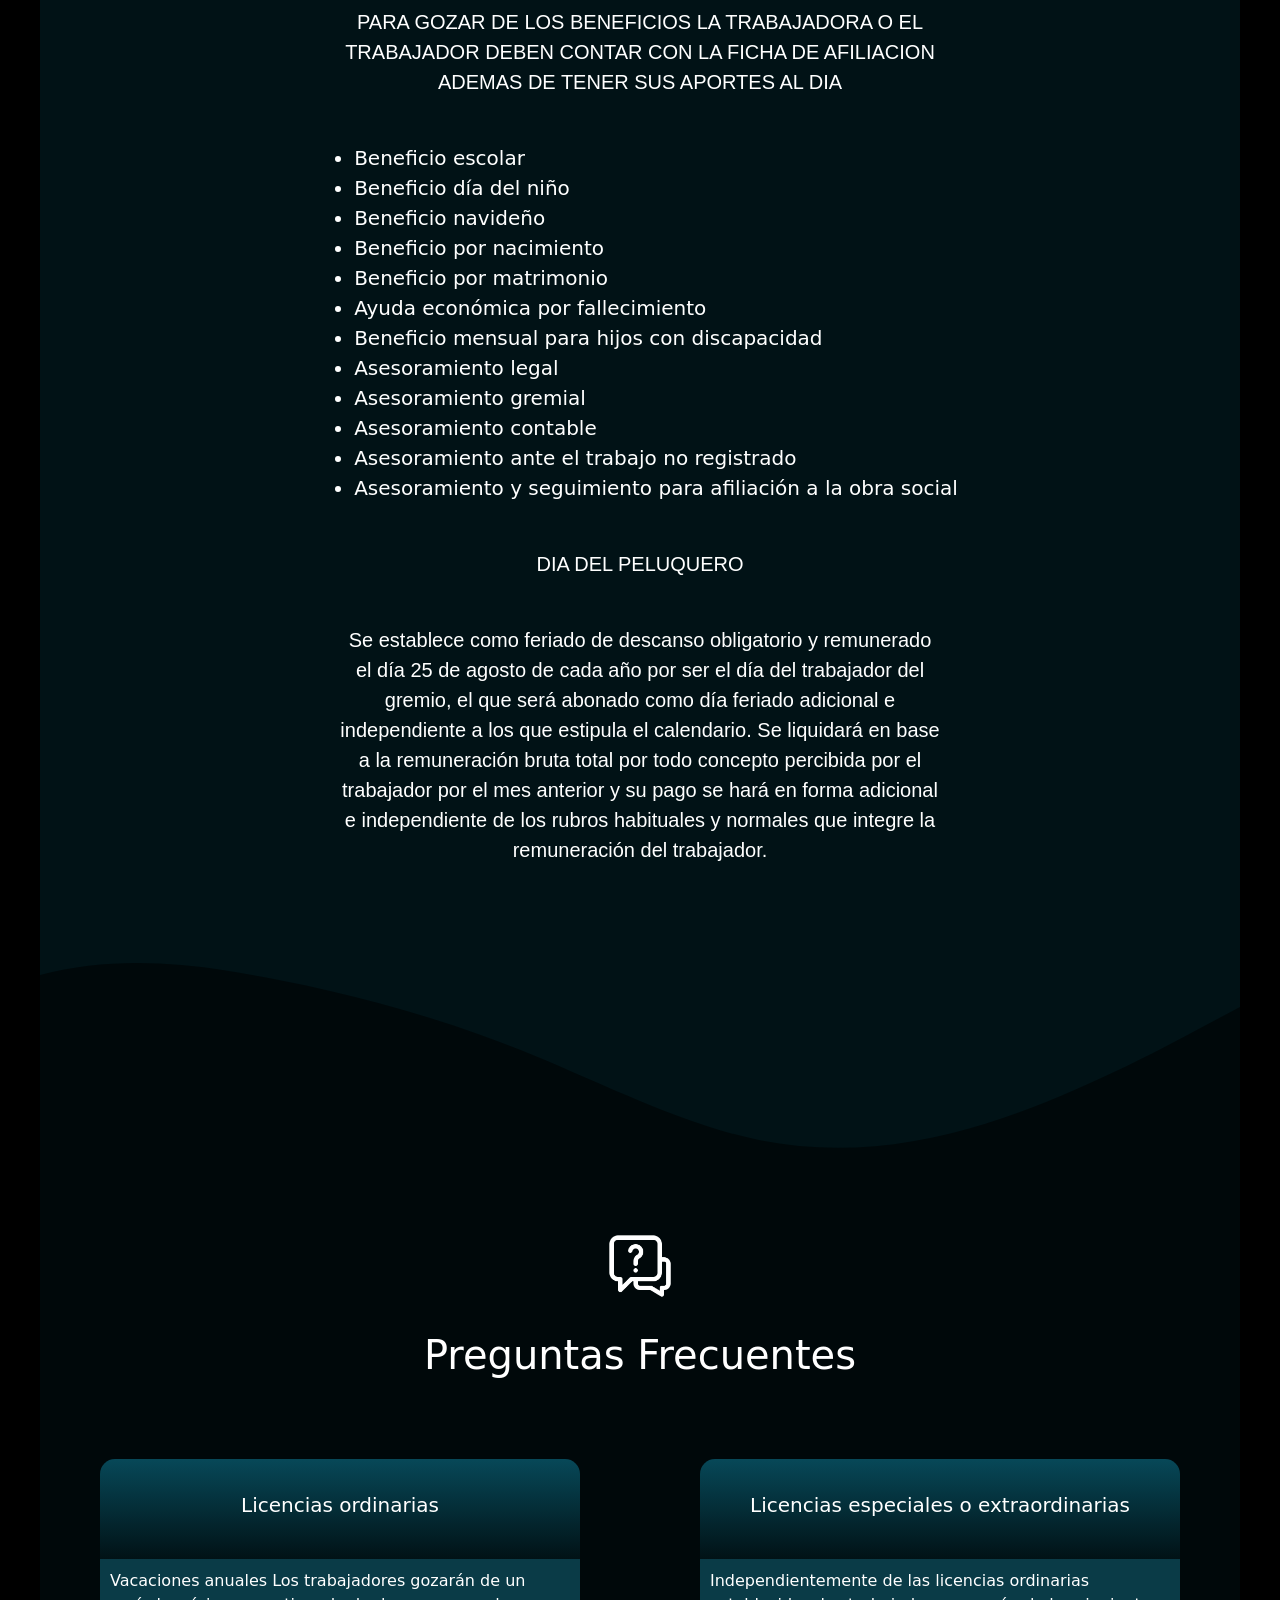
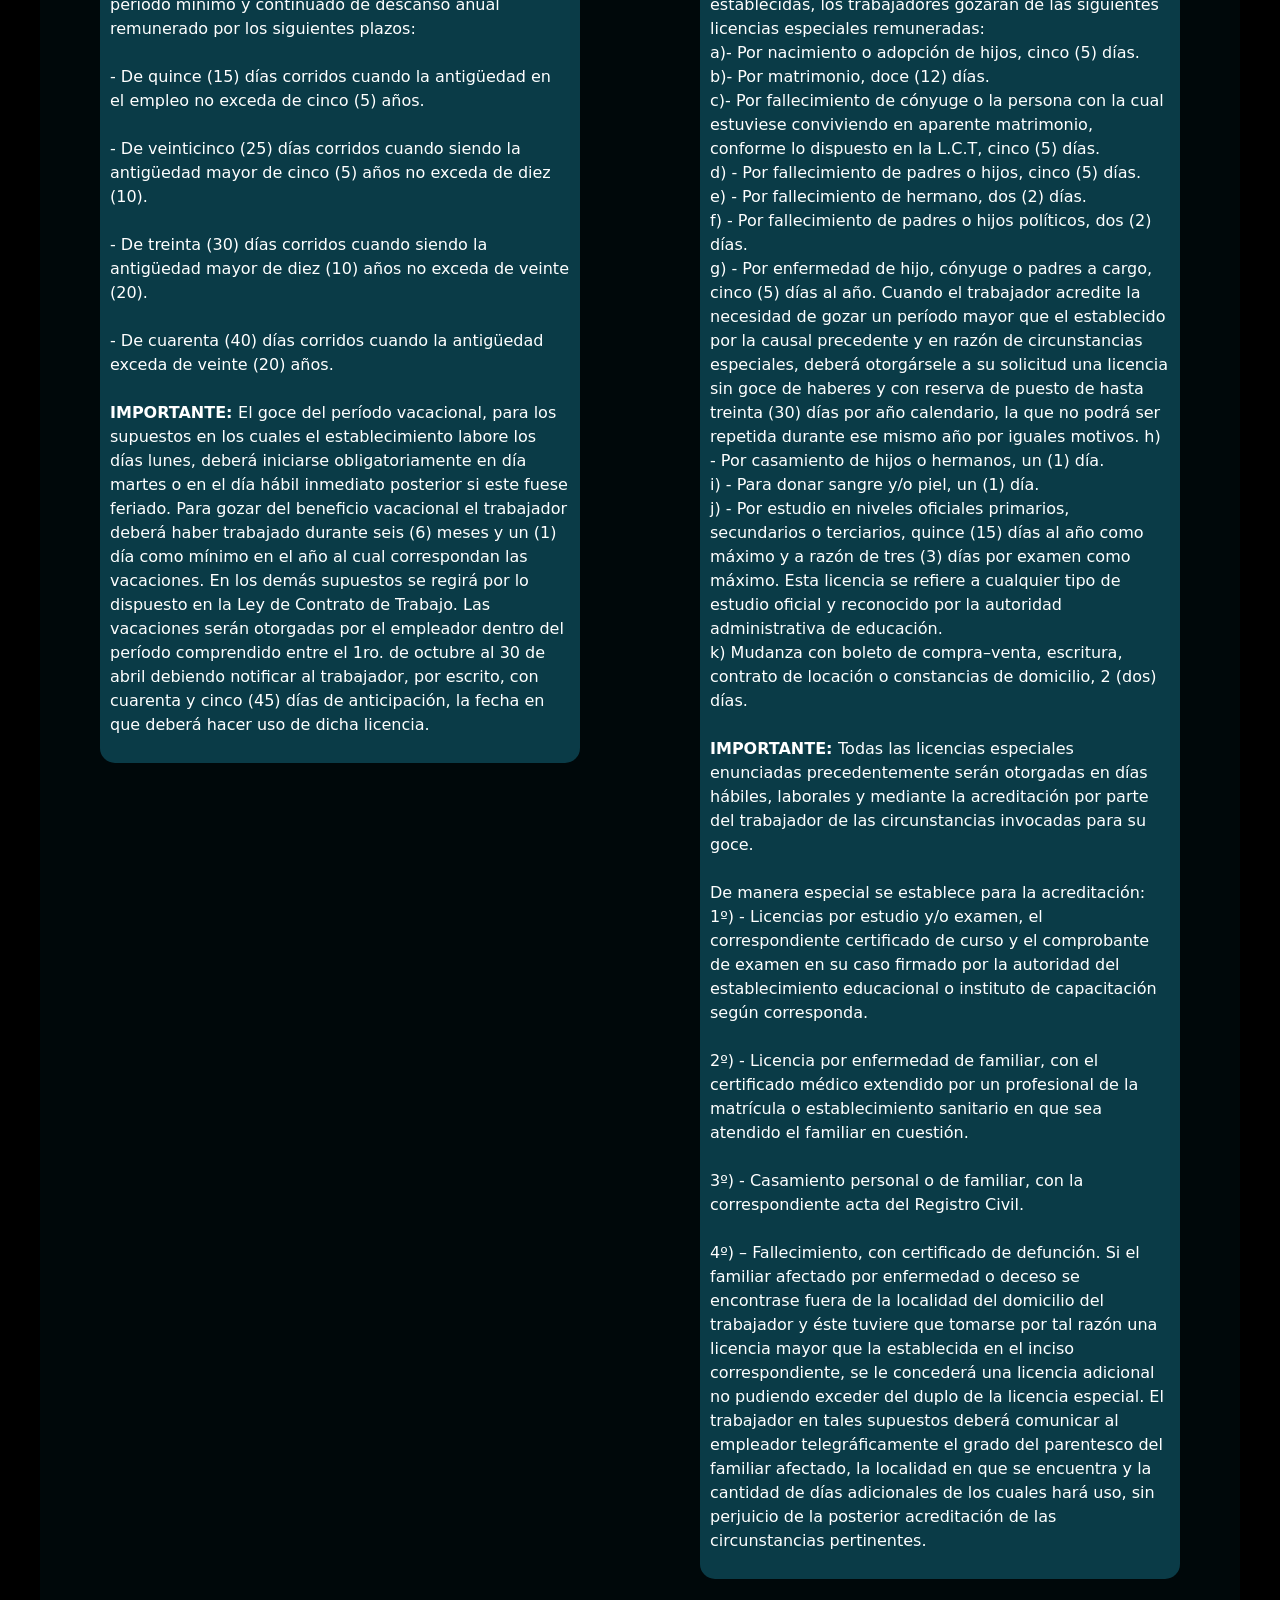
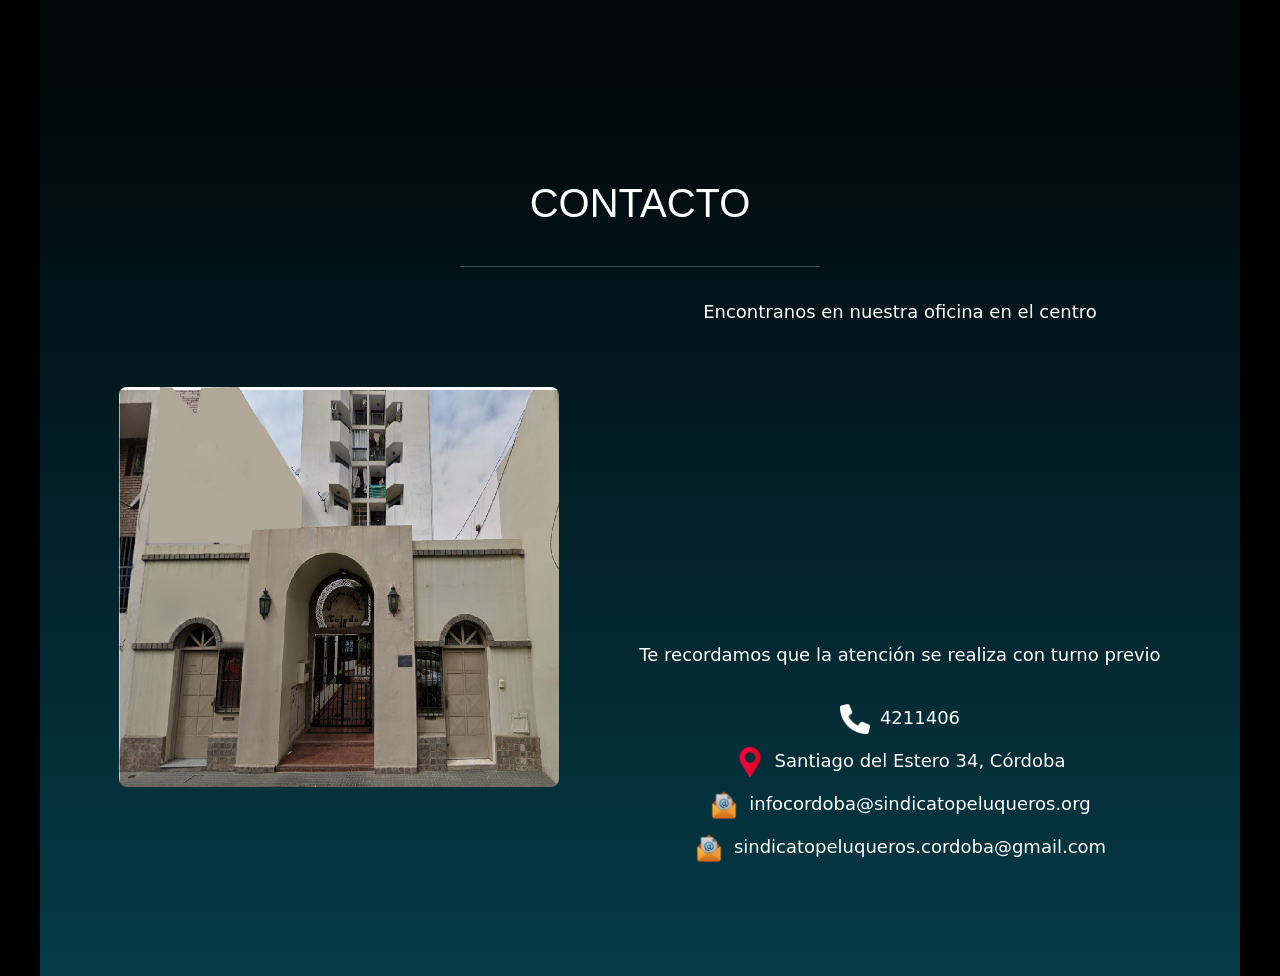
==== commit afbded5a: "ajuste de media queries" ====
--- a/index.html
+++ b/index.html
@@ -156,6 +156,53 @@
           <div class="preguntasInnerConteiner">
             <div class="preguntasCard">
               <div class="pregunta">
+                <h5>Licencias ordinarias</h5>
+              </div>
+              <div class="respuesta">
+                <p>Vacaciones anuales
+                  Los trabajadores gozarán de un período mínimo y continuado de descanso anual remunerado por los siguientes plazos: <br> 
+                  <br>- De quince (15) días corridos cuando la antigüedad en el empleo no exceda de cinco (5) años. <br>
+                  <br>- De veinticinco (25) días corridos cuando siendo la antigüedad mayor de cinco (5) años no exceda de diez (10). <br> 
+                 <br> - De treinta (30) días corridos cuando siendo la antigüedad mayor de diez (10) años no exceda de veinte (20). <br>
+                  <br>- De cuarenta (40) días corridos cuando la antigüedad exceda de veinte (20) años. <br>
+                    <br><strong> IMPORTANTE: </strong>
+                    El goce del período vacacional, para los supuestos en los cuales el establecimiento labore los días lunes, deberá iniciarse obligatoriamente en día martes o en el día hábil inmediato posterior si este fuese feriado. 
+                    Para gozar del beneficio vacacional el trabajador deberá haber trabajado durante seis (6) meses y un (1) día como mínimo en el año al cual correspondan las vacaciones. 
+                    En los demás supuestos se regirá por lo dispuesto en la Ley de Contrato de Trabajo. Las vacaciones serán otorgadas por el empleador dentro del período comprendido entre el 1ro. de octubre al 30 de abril debiendo notificar al trabajador, por escrito, con cuarenta y cinco (45) días de anticipación, la fecha en que deberá hacer uso de dicha licencia.
+                 </p>
+              </div>
+            </div>
+            <div class="preguntasCard">
+              <div class="pregunta">
+                  <h5>Licencias especiales o extraordinarias</h5>
+              </div>
+              <div class="respuesta">
+                  <p>Independientemente de las licencias ordinarias establecidas, los trabajadores gozarán de las siguientes licencias especiales remuneradas: 
+                    <br>a)- Por nacimiento o adopción de hijos, cinco (5) días. <br>
+                    b)- Por matrimonio, doce (12) días. <br> c)- Por fallecimiento de cónyuge o la persona con la cual estuviese conviviendo en aparente matrimonio, conforme lo dispuesto en la L.C.T, cinco (5) días. <br>  
+                     d) - Por fallecimiento de padres o hijos, cinco (5) días. <br>
+                    e) - Por fallecimiento de hermano, dos (2) días. <br> 
+                    f) - Por fallecimiento de padres o hijos políticos, dos (2) días. <br>
+                     g) - Por enfermedad de hijo, cónyuge o padres a cargo, cinco (5) días al año. Cuando el trabajador acredite la necesidad de gozar un período mayor que el establecido por la causal precedente y en razón de circunstancias especiales, deberá otorgársele a su solicitud una licencia sin goce de haberes y con reserva de puesto de hasta treinta (30) días por año calendario, la que no podrá ser repetida durante ese mismo año por iguales motivos.
+                     h) - Por casamiento de hijos o hermanos, un (1) día. <br>
+                     i) - Para donar sangre y/o piel, un (1) día. <br>
+                     j) - Por estudio en niveles oficiales primarios, secundarios o terciarios, quince (15) días al año como máximo y a razón de tres (3) días por examen como máximo. Esta licencia se refiere a cualquier tipo de estudio oficial y reconocido por la autoridad administrativa de educación. <br> 
+                    k) Mudanza con boleto de compra–venta, escritura, contrato de locación o constancias de domicilio, 2 (dos) días. <br>
+                    <br> <strong> IMPORTANTE: </strong>
+                    Todas las licencias especiales enunciadas precedentemente serán otorgadas en días hábiles, laborales y mediante la acreditación por parte del trabajador de las circunstancias invocadas para su goce. <br>
+                    <br>De manera especial se establece para la acreditación: <br> 1º) - Licencias por estudio y/o examen, el correspondiente certificado de curso y el comprobante de examen en su caso firmado por la autoridad del establecimiento educacional o instituto de capacitación según corresponda. <br>
+                    <br> 2º) - Licencia por enfermedad de familiar, con el certificado médico extendido por un profesional de la matrícula o establecimiento sanitario en que sea atendido el familiar en cuestión. <br>
+                    <br>3º) - Casamiento personal o de familiar, con la correspondiente acta del Registro Civil. <br>
+                    <br> 4º) – Fallecimiento, con certificado de defunción. Si el familiar afectado por enfermedad o deceso se encontrase fuera de la localidad del domicilio del trabajador y éste tuviere que tomarse por tal razón una licencia mayor que la establecida en el inciso correspondiente, se le concederá una licencia adicional no pudiendo exceder del duplo de la licencia especial. El trabajador en tales supuestos deberá comunicar al empleador telegráficamente el grado del parentesco del familiar afectado, la localidad en que se encuentra y la cantidad de días adicionales de los cuales hará uso, sin perjuicio de la posterior acreditación de las circunstancias pertinentes.
+                  </p>
+              </div>
+            </div>
+            
+          </div> 
+
+       <!--   <div class="preguntasInnerConteiner">
+            <div class="preguntasCard">
+              <div class="pregunta">
                 <h5>¿QUE ES UN SINDICATO?</h5>
               </div>
               <div class="respuesta">
@@ -189,8 +236,8 @@
                 <p>El monto del sueldo de los trabajadores de Peluquerias, estéticas y afines se rige por Escalas Salariales celebradas ante la Secretaría de Trabajo, Empleo y Seguridad Social del Ministerio de Capital Humano de la República Argentina. 
                   El sueldo se compone por un SALARIO BASICO y por la COMISION. La comisión esta referida al monto de la producción bruta mensual del trabajador, que se obtiene por la simple sumatoria de los precios cobrados a los clientes por cada servicio SIN NINGUN TIPO DE DEDUCCION. La comisión resultante deberá abonarse en forma íntegra según el porcentaje de cada categoría.
                  También presenta adicionales tales como Antigüedad, Presentismo y Puntualidad.</p>
-              </div>
-            </div>
+              </div>-->
+           
         </article>
       </section>
 
@@ -205,6 +252,9 @@
             <div class="mapa">
               <p>Encontranos en nuestra oficina en el centro</p>
               <iframe src="https://www.google.com/maps/embed?pb=!1m18!1m12!1m3!1d1702.4394527501147!2d-64.17781931716422!3d-31.417462281829746!2m3!1f0!2f0!3f0!3m2!1i1024!2i768!4f13.1!3m3!1m2!1s0x9432a29960ae615d%3A0xf5727b13d68050d4!2sSantiago%20del%20Estero%2038!5e0!3m2!1ses!2sar!4v1720192017363!5m2!1ses!2sar"style="border:0;" allowfullscreen="" loading="lazy" referrerpolicy="no-referrer-when-downgrade"></iframe>
+              <div>
+                <p>Te recordamos que la atención se realiza con turno previo</p>
+              </div>
               <div class="whatsappConteiner">
                 <img class="whatsapp" src="img/phone.png" alt="">
                 <p>4211406</p>
--- a/CSS/index.css
+++ b/CSS/index.css
@@ -457,14 +457,14 @@
     }
 }
 .preguntasInnerConteiner{
-    display: flex;
-    flex-wrap: wrap;
-    align-items: center;
-    justify-content: center;
-    gap: 60px;
+    margin-left: 10%;
+    display: flex;
+    width: 100%;
+    align-items: start;
+    justify-items: center;
+    gap: 10%;
    
-
-    
+      
 }
 .preguntasCard{
     width: 40%;
@@ -490,7 +490,7 @@
     }
 }
 .respuesta{
-    height: 400px;
+    height: fit-content;
     padding: 10px;
     display: flex;
     align-items: start;
@@ -585,6 +585,7 @@
 .whatsapp{
     width: 30px;
     height: 30px;
+    filter: invert(100%);
 }
 .pin{
     width: 30px;
@@ -623,7 +624,7 @@
     padding-right: 30px;
    }
    .respuesta{
-    height: 430px;
+    height: fit-content;
    }
 }
 @media screen and (max-width: 1100px){
@@ -647,10 +648,7 @@
     .pregunta{
         padding: 15px;
     }
-    .respuesta{
-        height: 520px;
-    }
-    
+  
  }
  @media screen and (max-width: 950px){
     .logoConteiner{
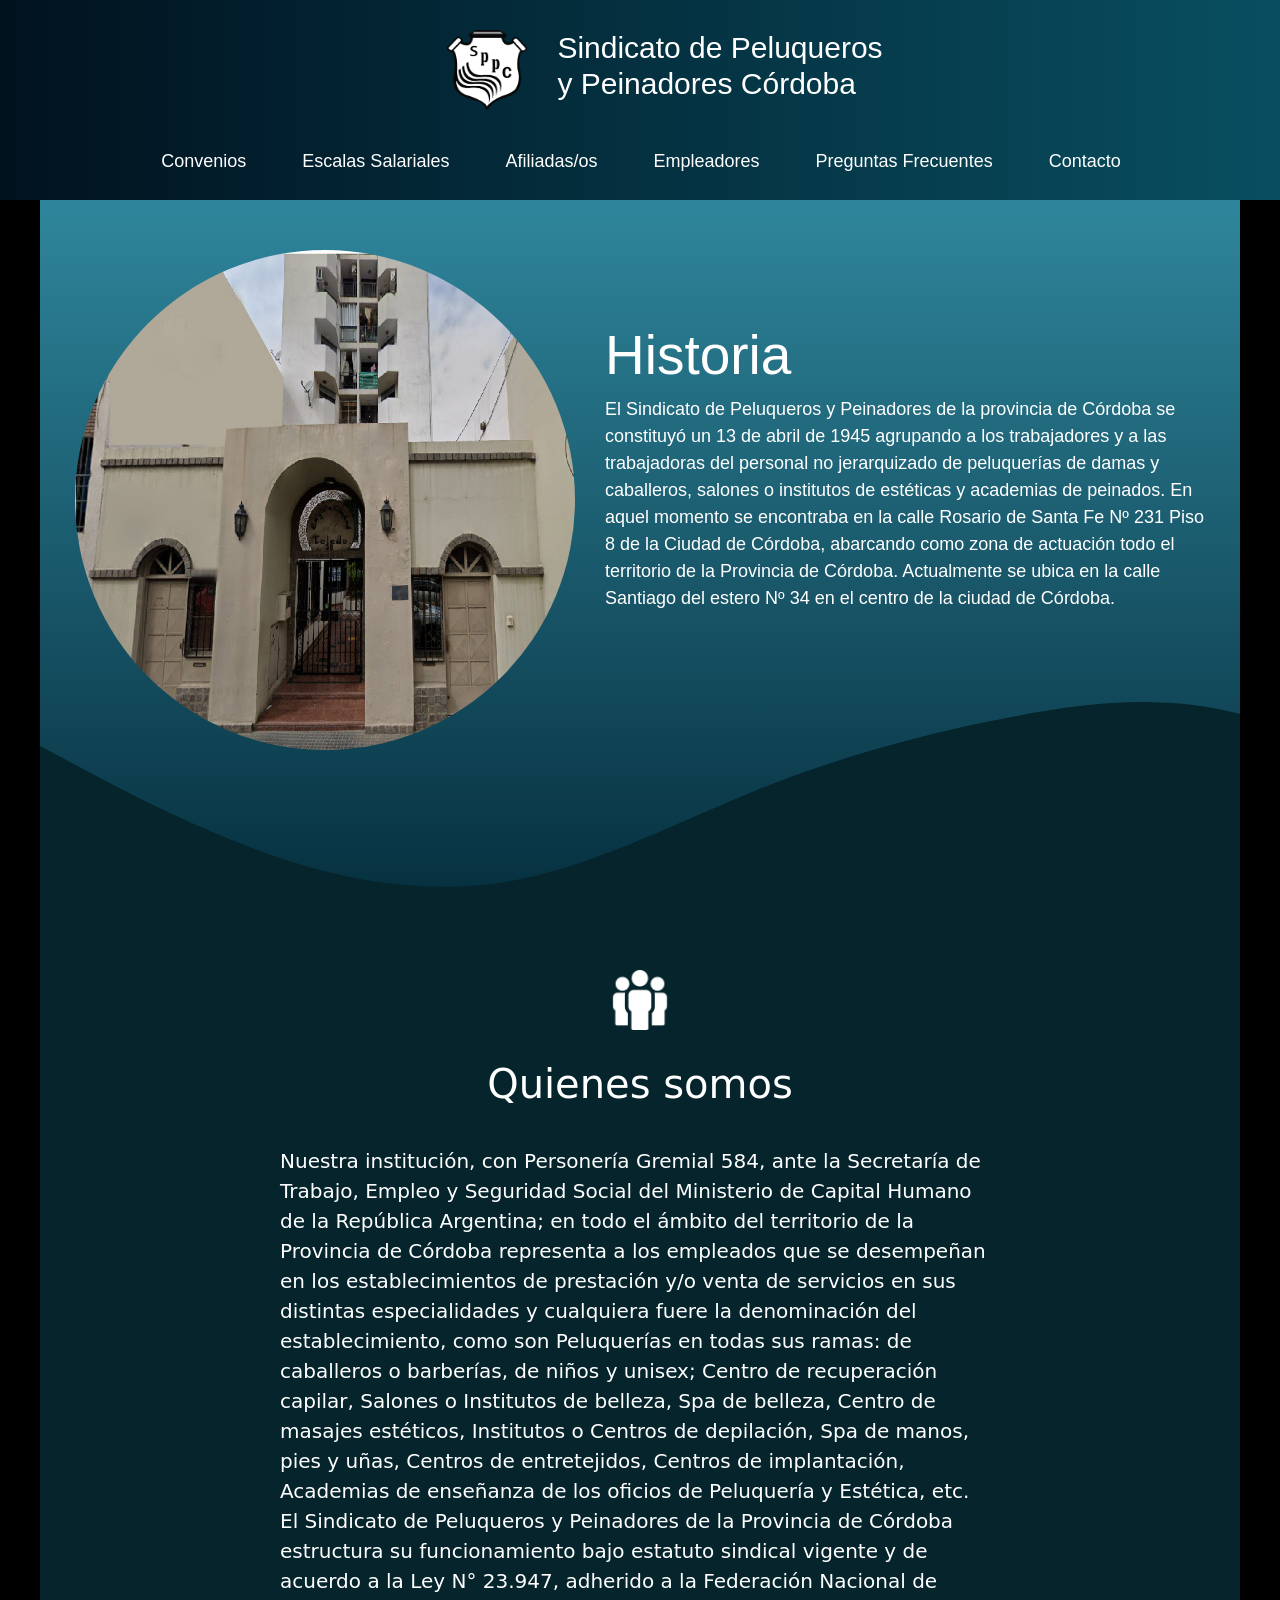
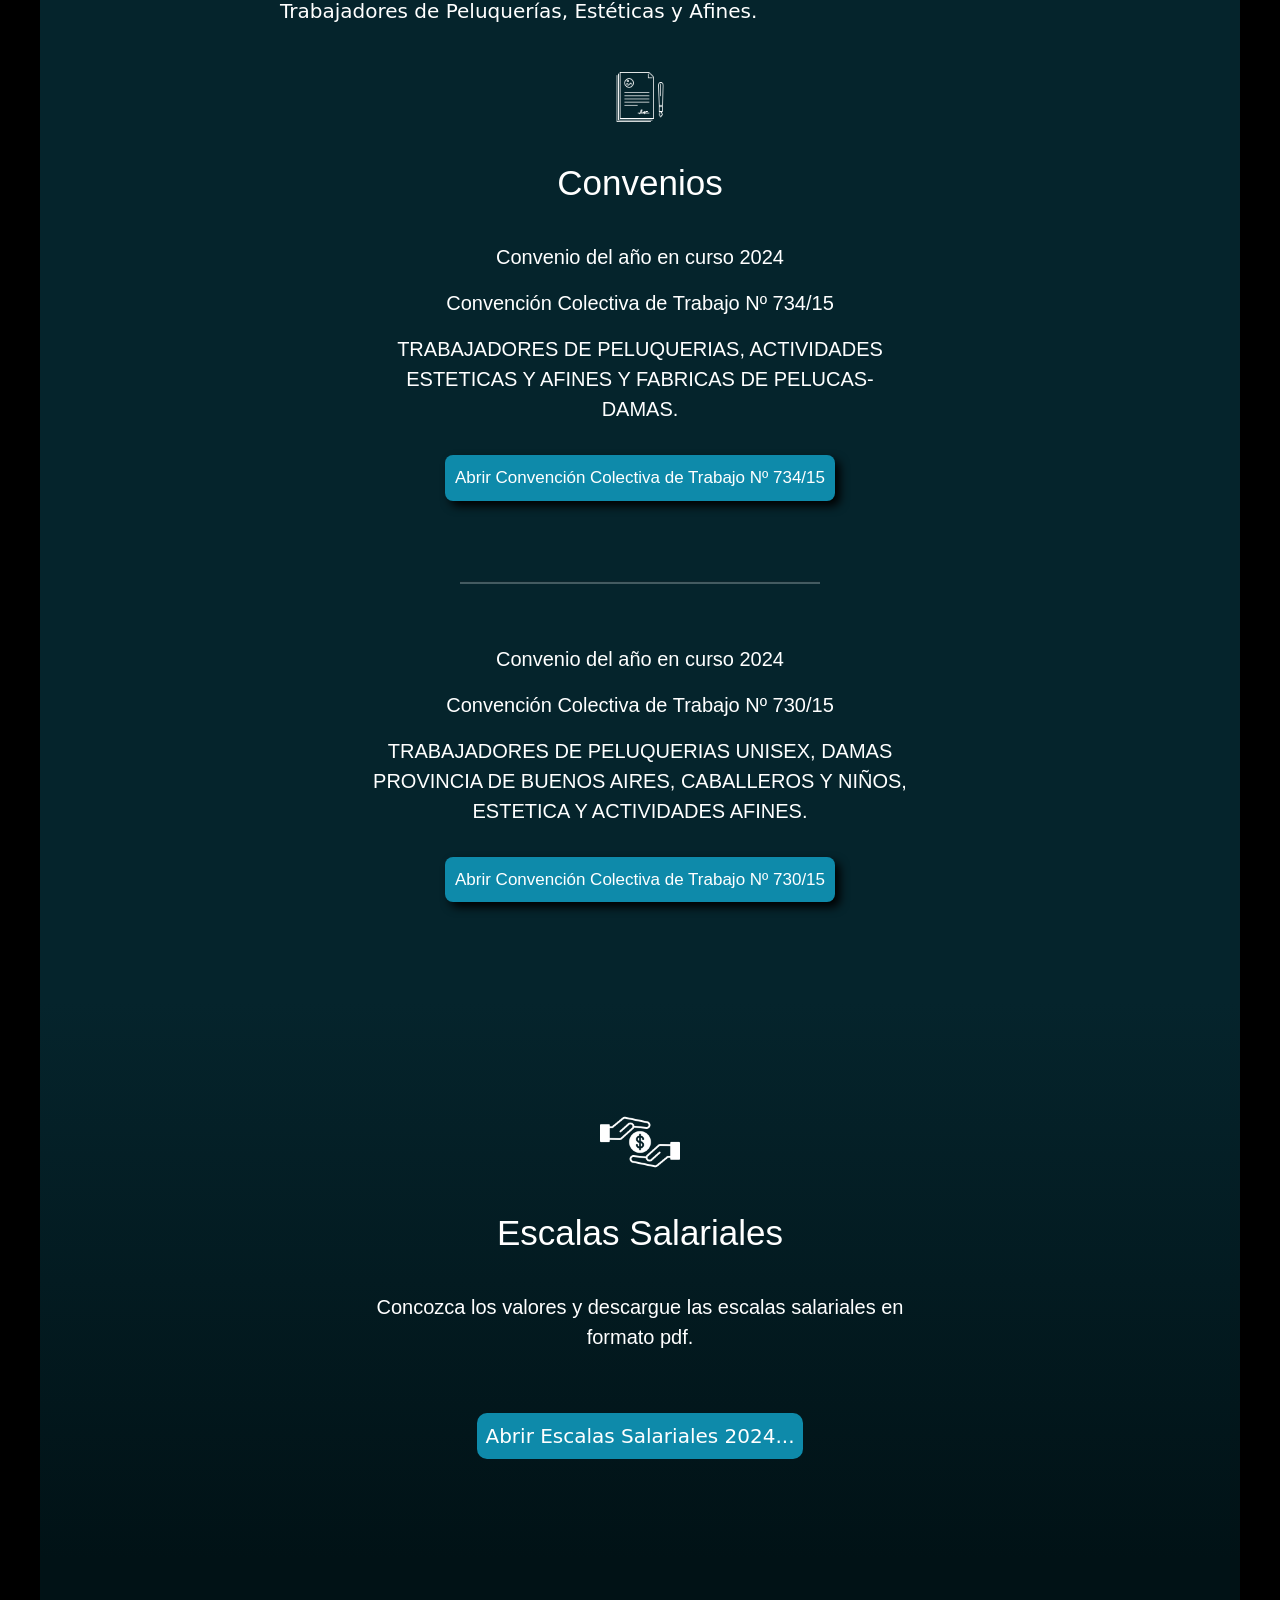
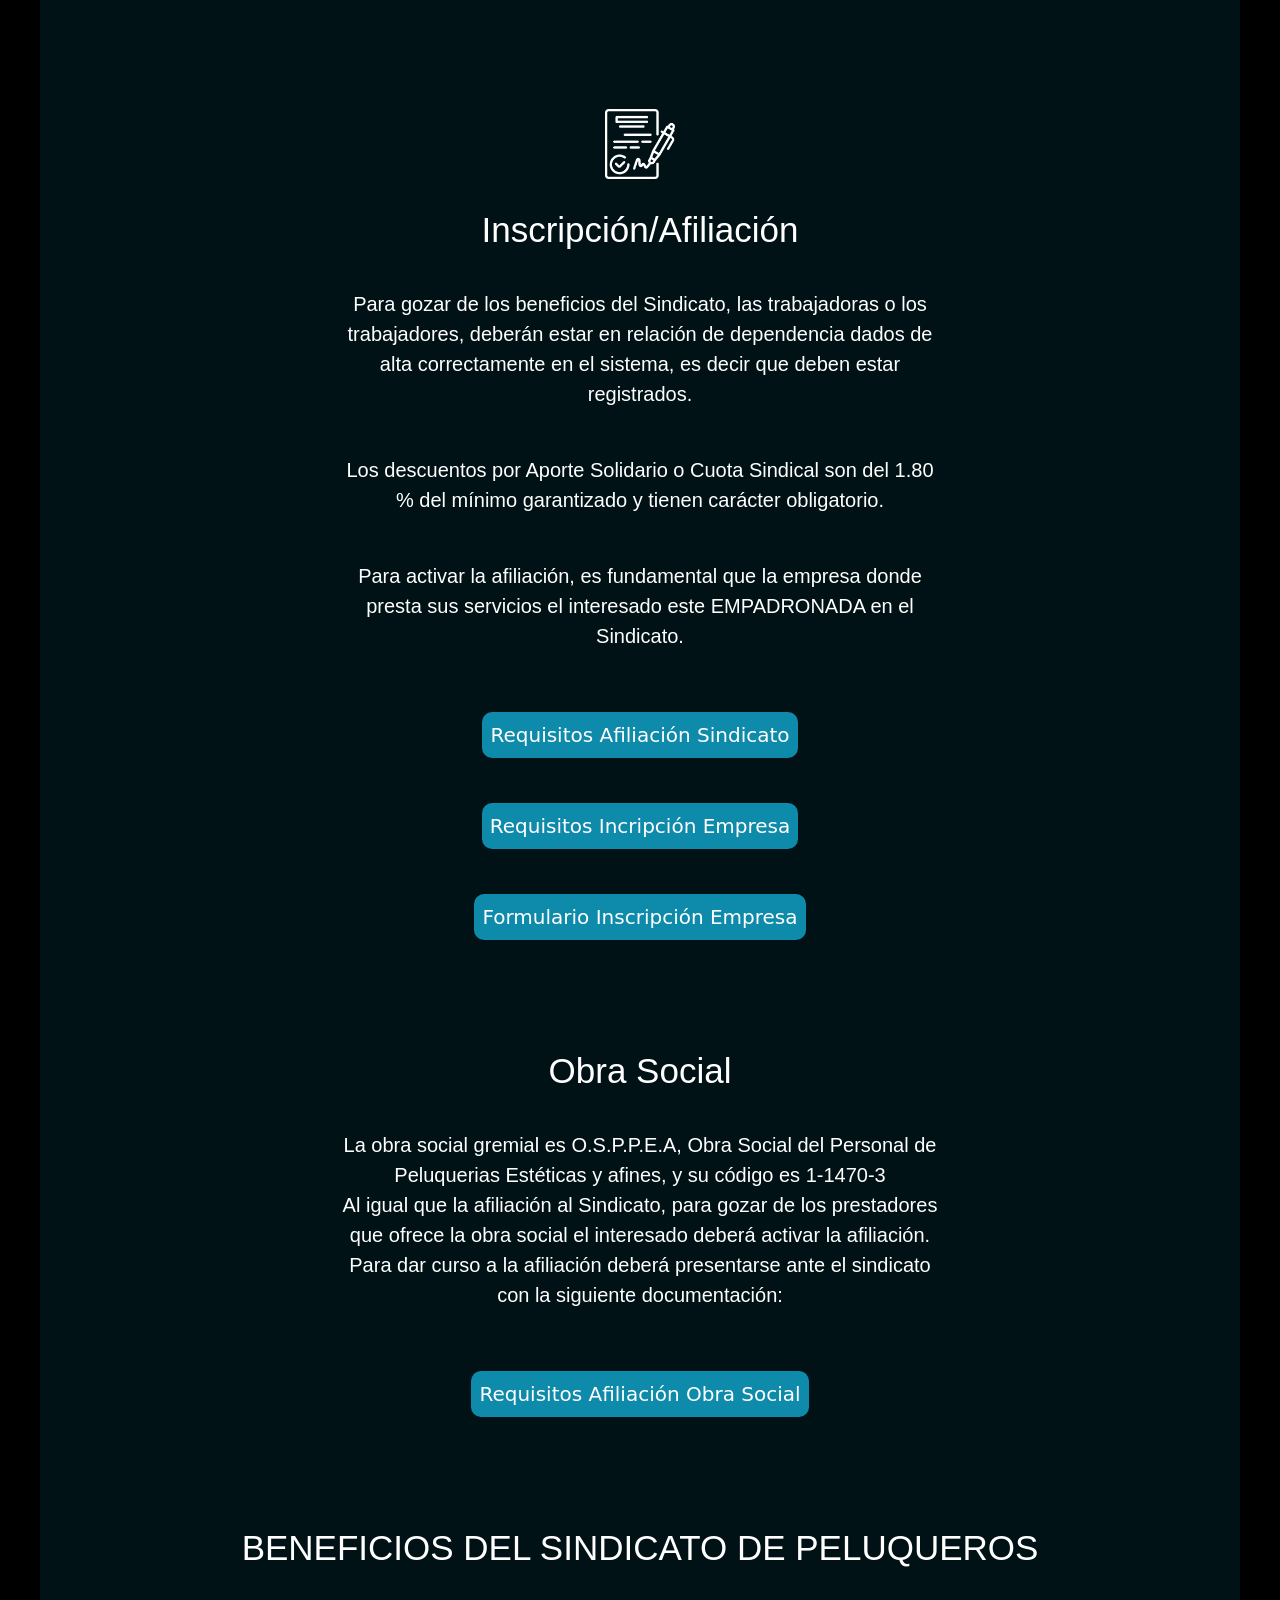
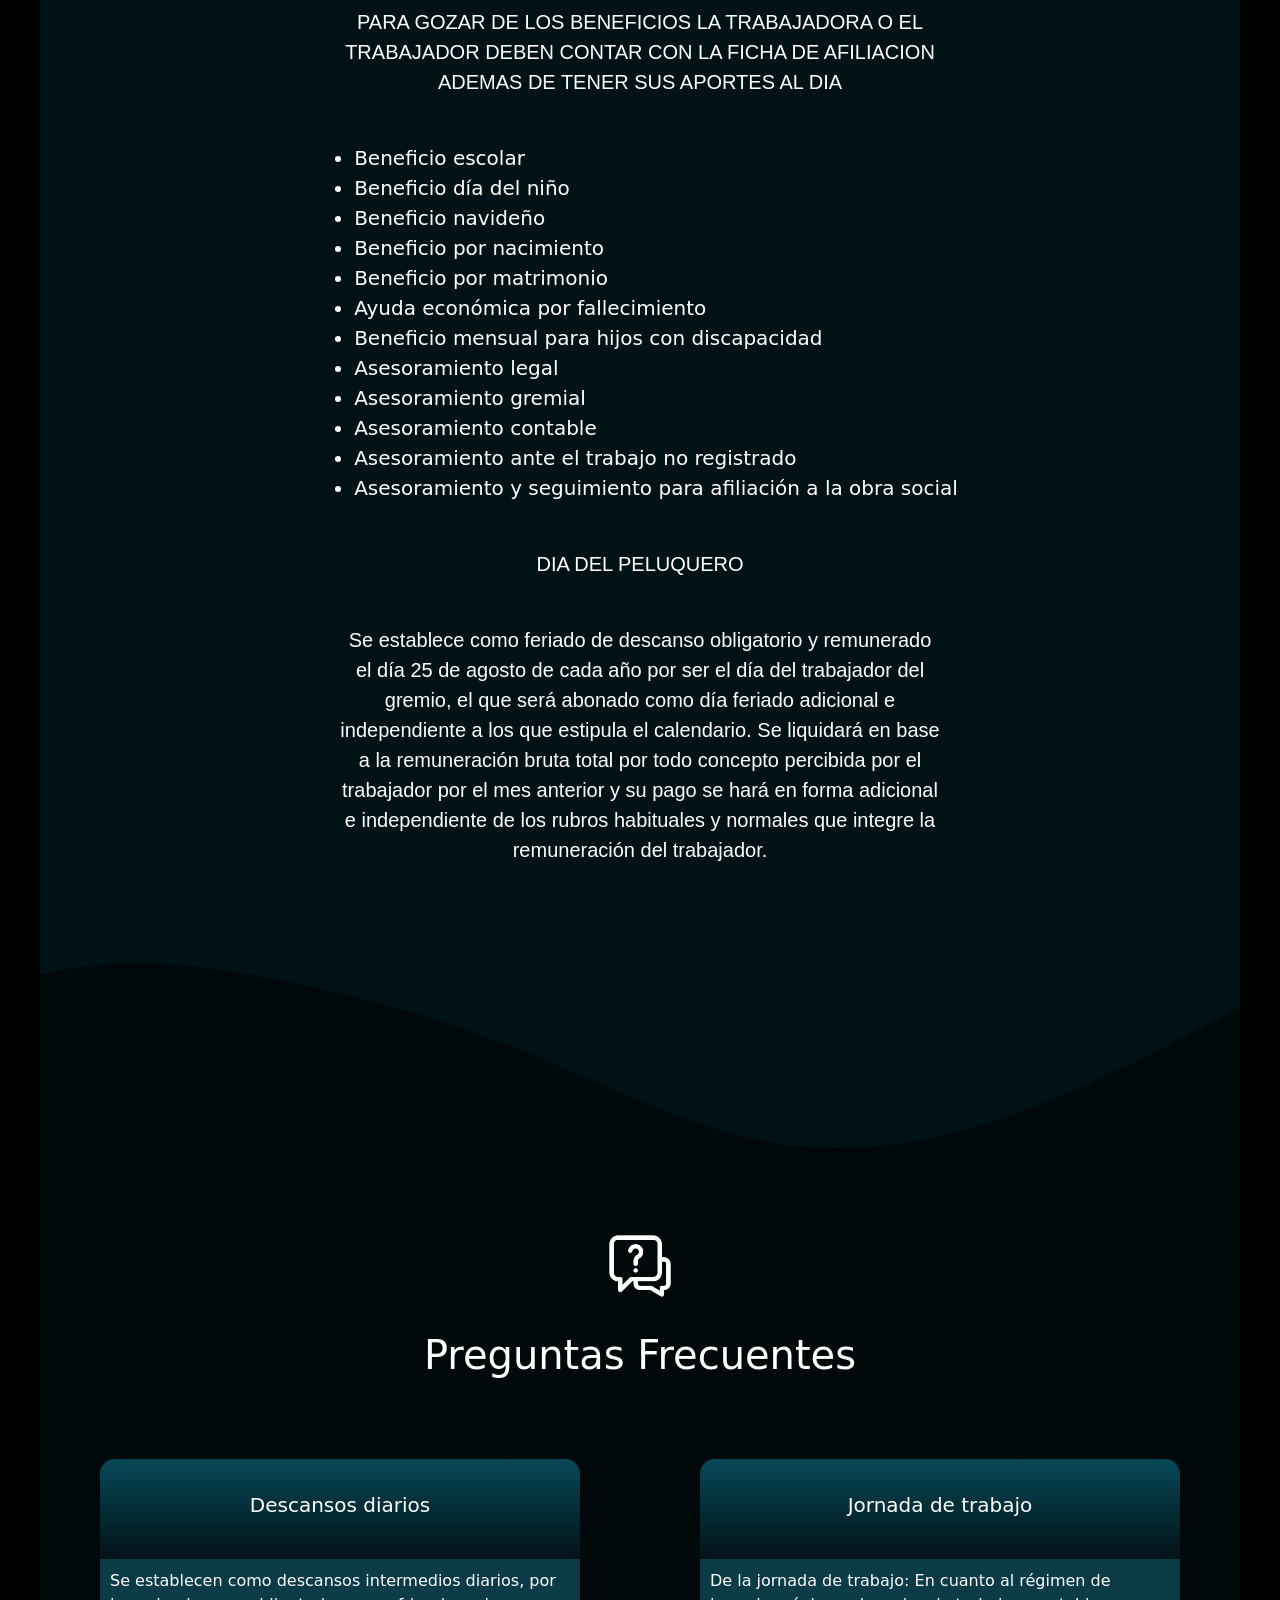
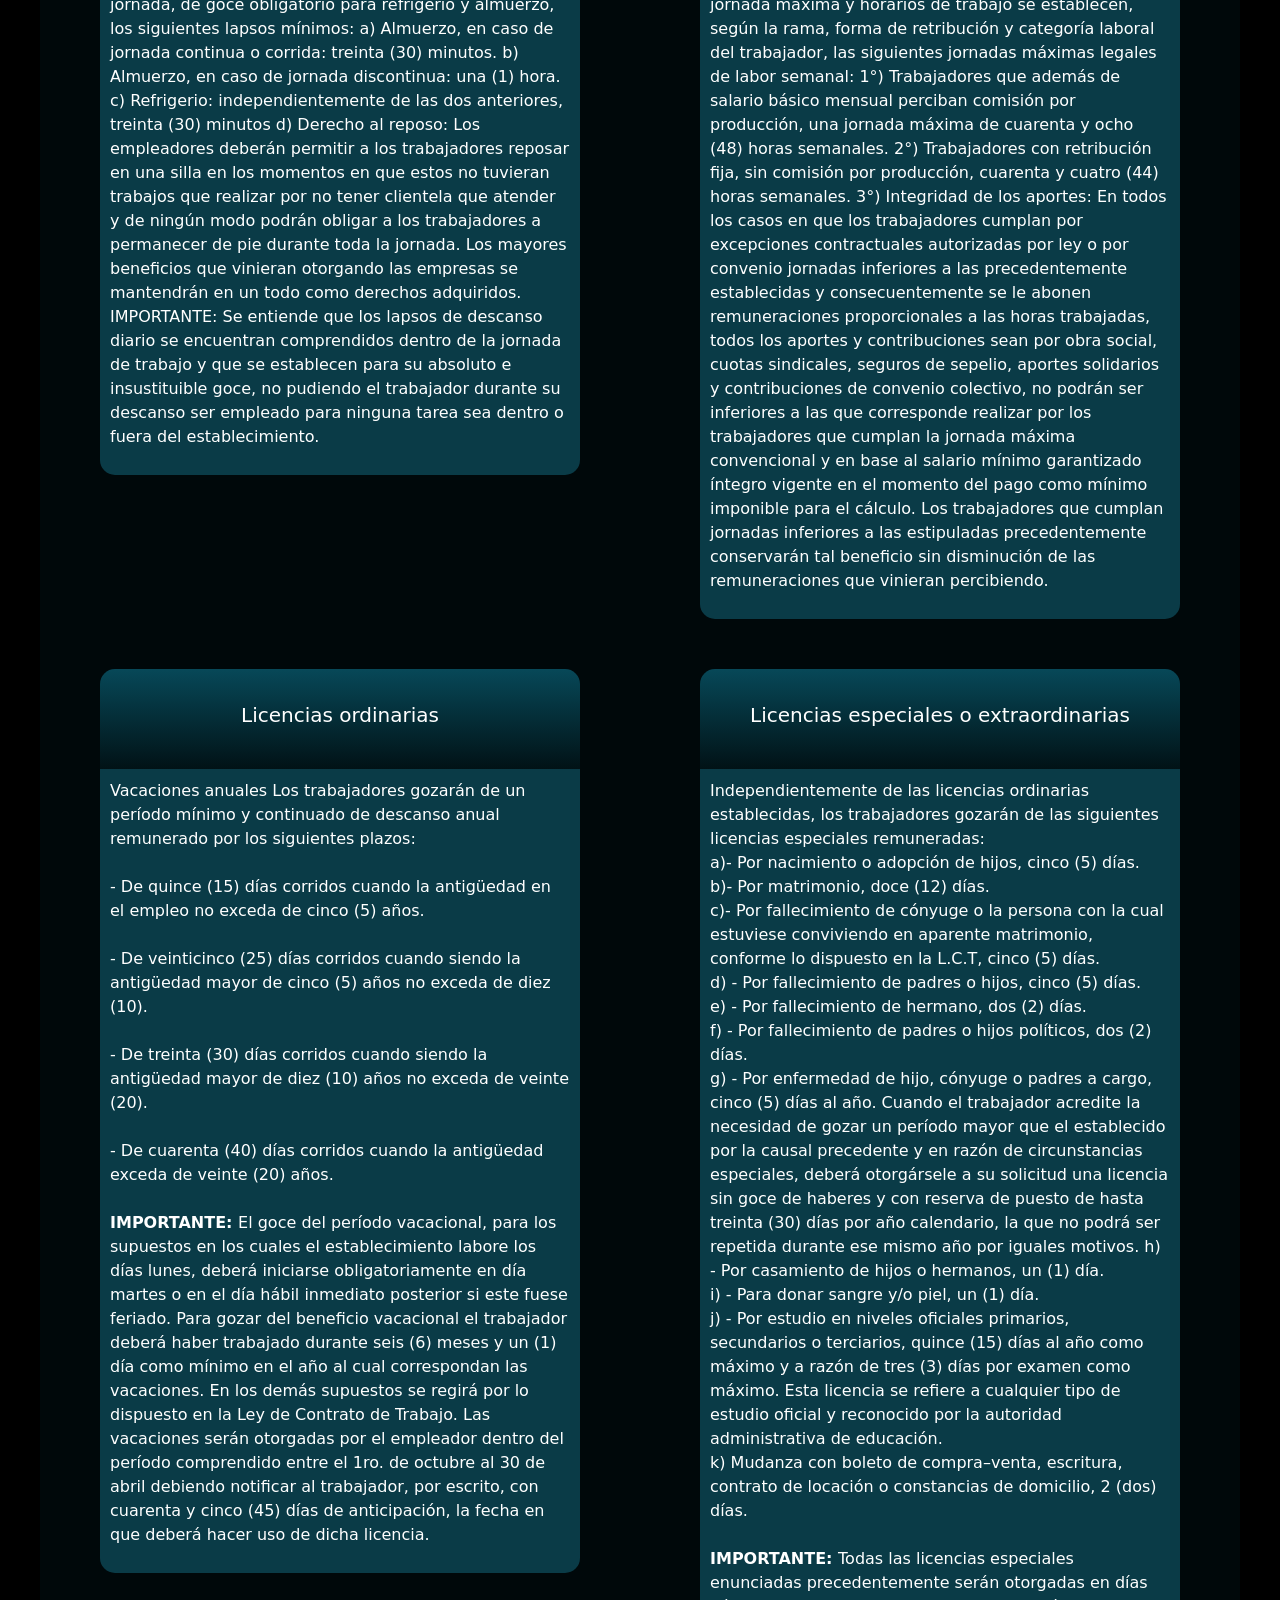
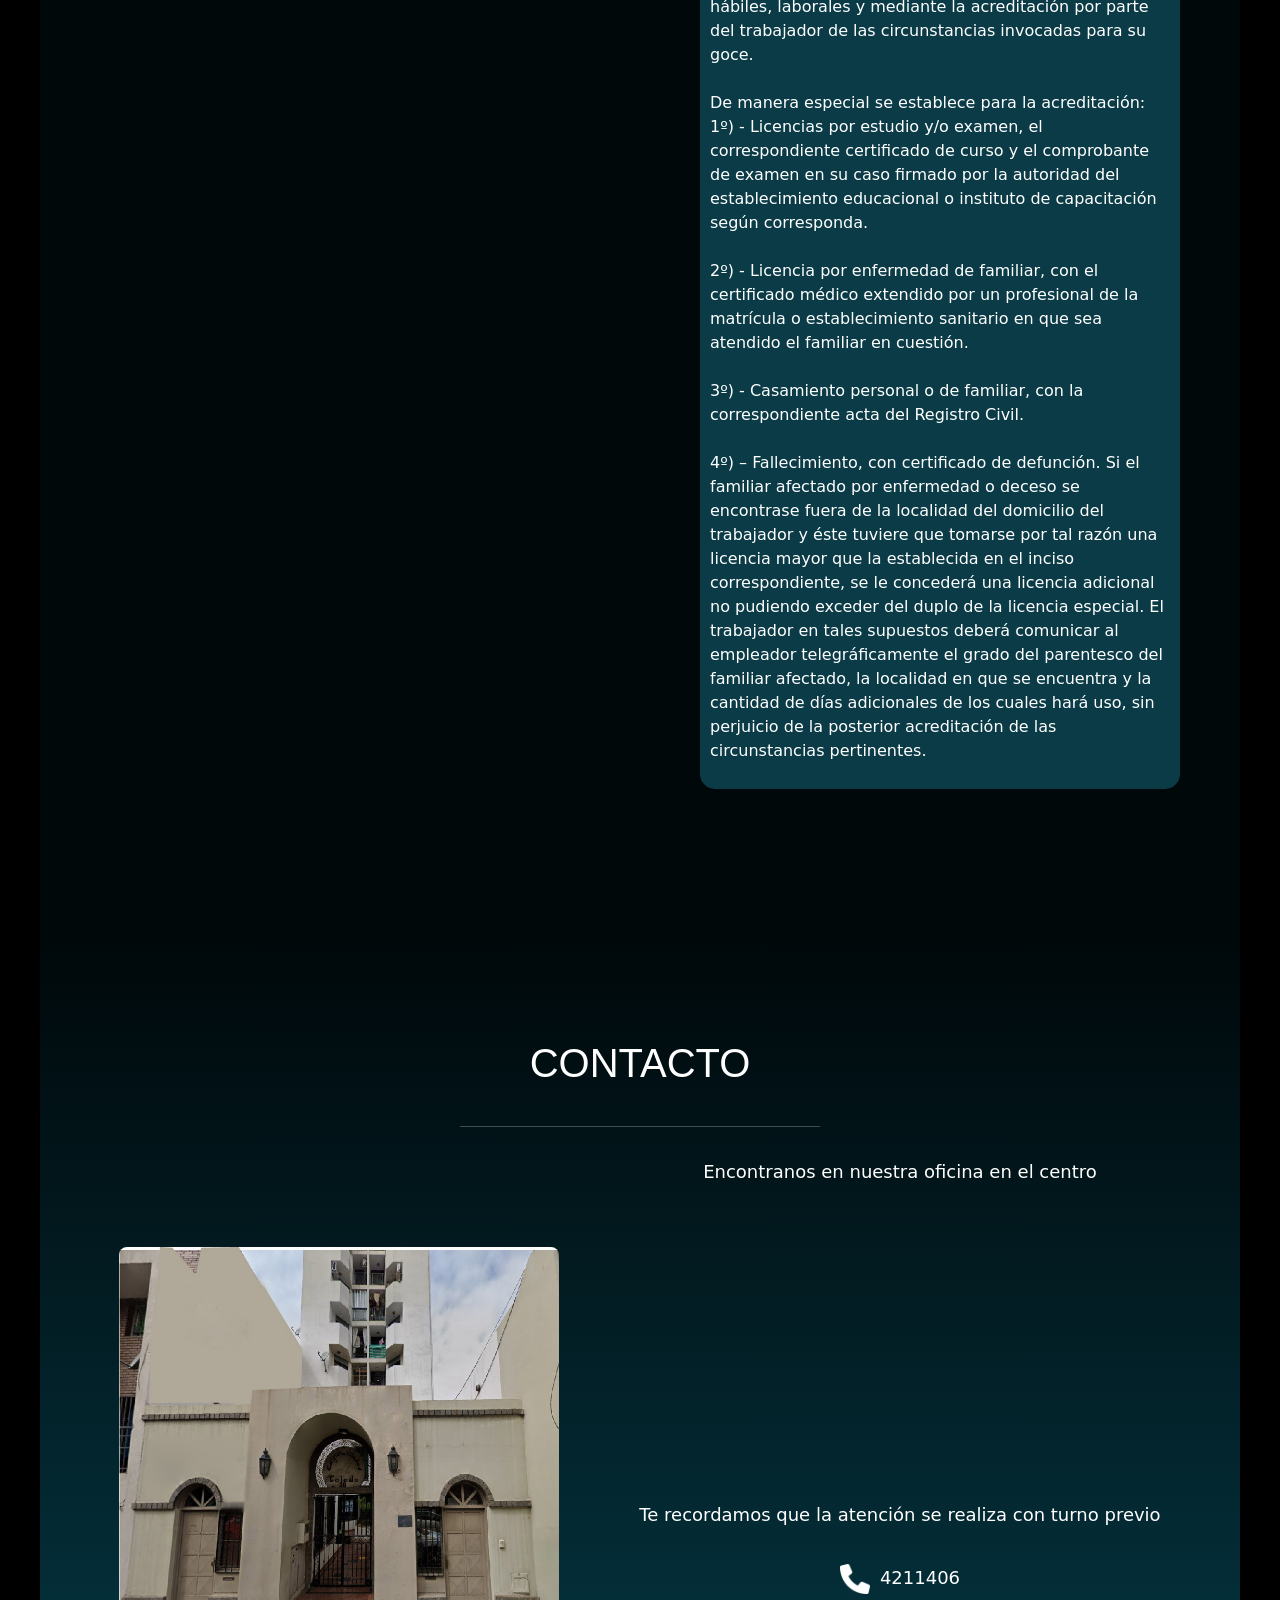
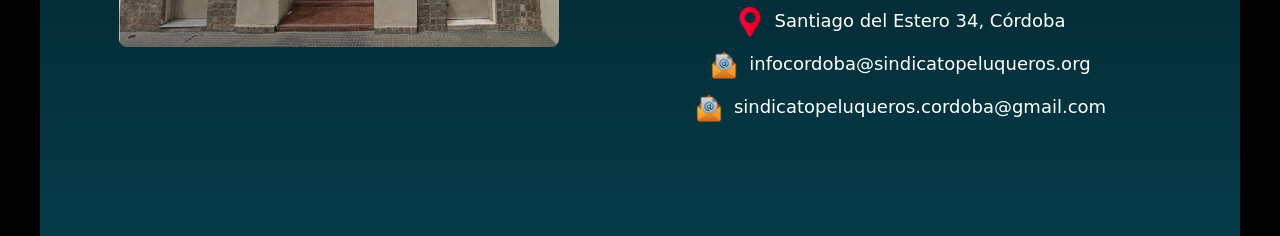
==== commit ae8f0b73: "agregando info preguntas frecuentes" ====
--- a/index.html
+++ b/index.html
@@ -156,6 +156,35 @@
           <div class="preguntasInnerConteiner">
             <div class="preguntasCard">
               <div class="pregunta">
+                <h5>Descansos diarios</h5>
+              </div>
+              <div class="respuesta">
+                <p>Se establecen como descansos intermedios diarios, por jornada, de goce obligatorio para refrigerio y almuerzo, los siguientes lapsos mínimos:
+                  a) Almuerzo, en caso de jornada continua o corrida: treinta (30) minutos.
+                  b) Almuerzo, en caso de jornada discontinua: una (1) hora. 
+                 c) Refrigerio: independientemente de las dos anteriores, treinta (30) minutos 
+                 d) Derecho al reposo: Los empleadores deberán permitir a los trabajadores reposar en una silla en los momentos en que estos no tuvieran trabajos que realizar por no tener clientela que atender y de ningún modo podrán obligar a los trabajadores a permanecer de pie durante toda la jornada. Los mayores beneficios que vinieran otorgando las empresas se mantendrán en un todo como derechos adquiridos.
+                 IMPORTANTE:
+                  Se entiende que los lapsos de descanso diario se encuentran comprendidos dentro de la jornada de trabajo y que se establecen para su absoluto e insustituible goce, no pudiendo el trabajador durante su descanso ser empleado para ninguna tarea sea dentro o fuera del establecimiento.
+                 
+                  </p>
+              </div>
+            </div>
+            <div class="preguntasCard">
+              <div class="pregunta">
+                <h5>Jornada de trabajo</h5>
+              </div>
+              <div class="respuesta">
+                <p>De la jornada de trabajo: En cuanto al régimen de jornada máxima y horarios de trabajo se establecen, según la rama, forma de retribución y categoría laboral del trabajador, las siguientes jornadas máximas legales de labor semanal: 
+                  1°) Trabajadores que además de salario básico mensual perciban comisión por producción, una jornada máxima de cuarenta y ocho (48) horas semanales. 
+                  2°) Trabajadores con retribución fija, sin comisión por producción, cuarenta y cuatro (44) horas semanales. 
+                  3°) Integridad de los aportes: En todos los casos en que los trabajadores cumplan por excepciones contractuales autorizadas por ley o por convenio jornadas inferiores a las precedentemente establecidas y consecuentemente se le abonen remuneraciones proporcionales a las horas trabajadas, todos los aportes y contribuciones sean por obra social, cuotas sindicales, seguros de sepelio, aportes solidarios y contribuciones de convenio colectivo, no podrán ser inferiores a las que corresponde realizar por los trabajadores que cumplan la jornada máxima convencional y en base al salario mínimo garantizado íntegro vigente en el momento del pago como mínimo imponible para el cálculo. Los trabajadores que cumplan jornadas inferiores a las estipuladas precedentemente conservarán tal beneficio sin disminución de las remuneraciones que vinieran percibiendo.
+                  
+                  </p>
+              </div>
+            </div>
+            <div class="preguntasCard">
+              <div class="pregunta">
                 <h5>Licencias ordinarias</h5>
               </div>
               <div class="respuesta">
@@ -197,6 +226,8 @@
                   </p>
               </div>
             </div>
+           
+           
             
           </div> 
 
--- a/CSS/index.css
+++ b/CSS/index.css
@@ -459,6 +459,7 @@
 .preguntasInnerConteiner{
     margin-left: 10%;
     display: flex;
+    flex-wrap: wrap;
     width: 100%;
     align-items: start;
     justify-items: center;
@@ -474,6 +475,7 @@
     justify-content: center;
     border: none;
     border-radius: 20px;
+    margin-bottom: 50px;
 } 
 .pregunta{
     display: flex;
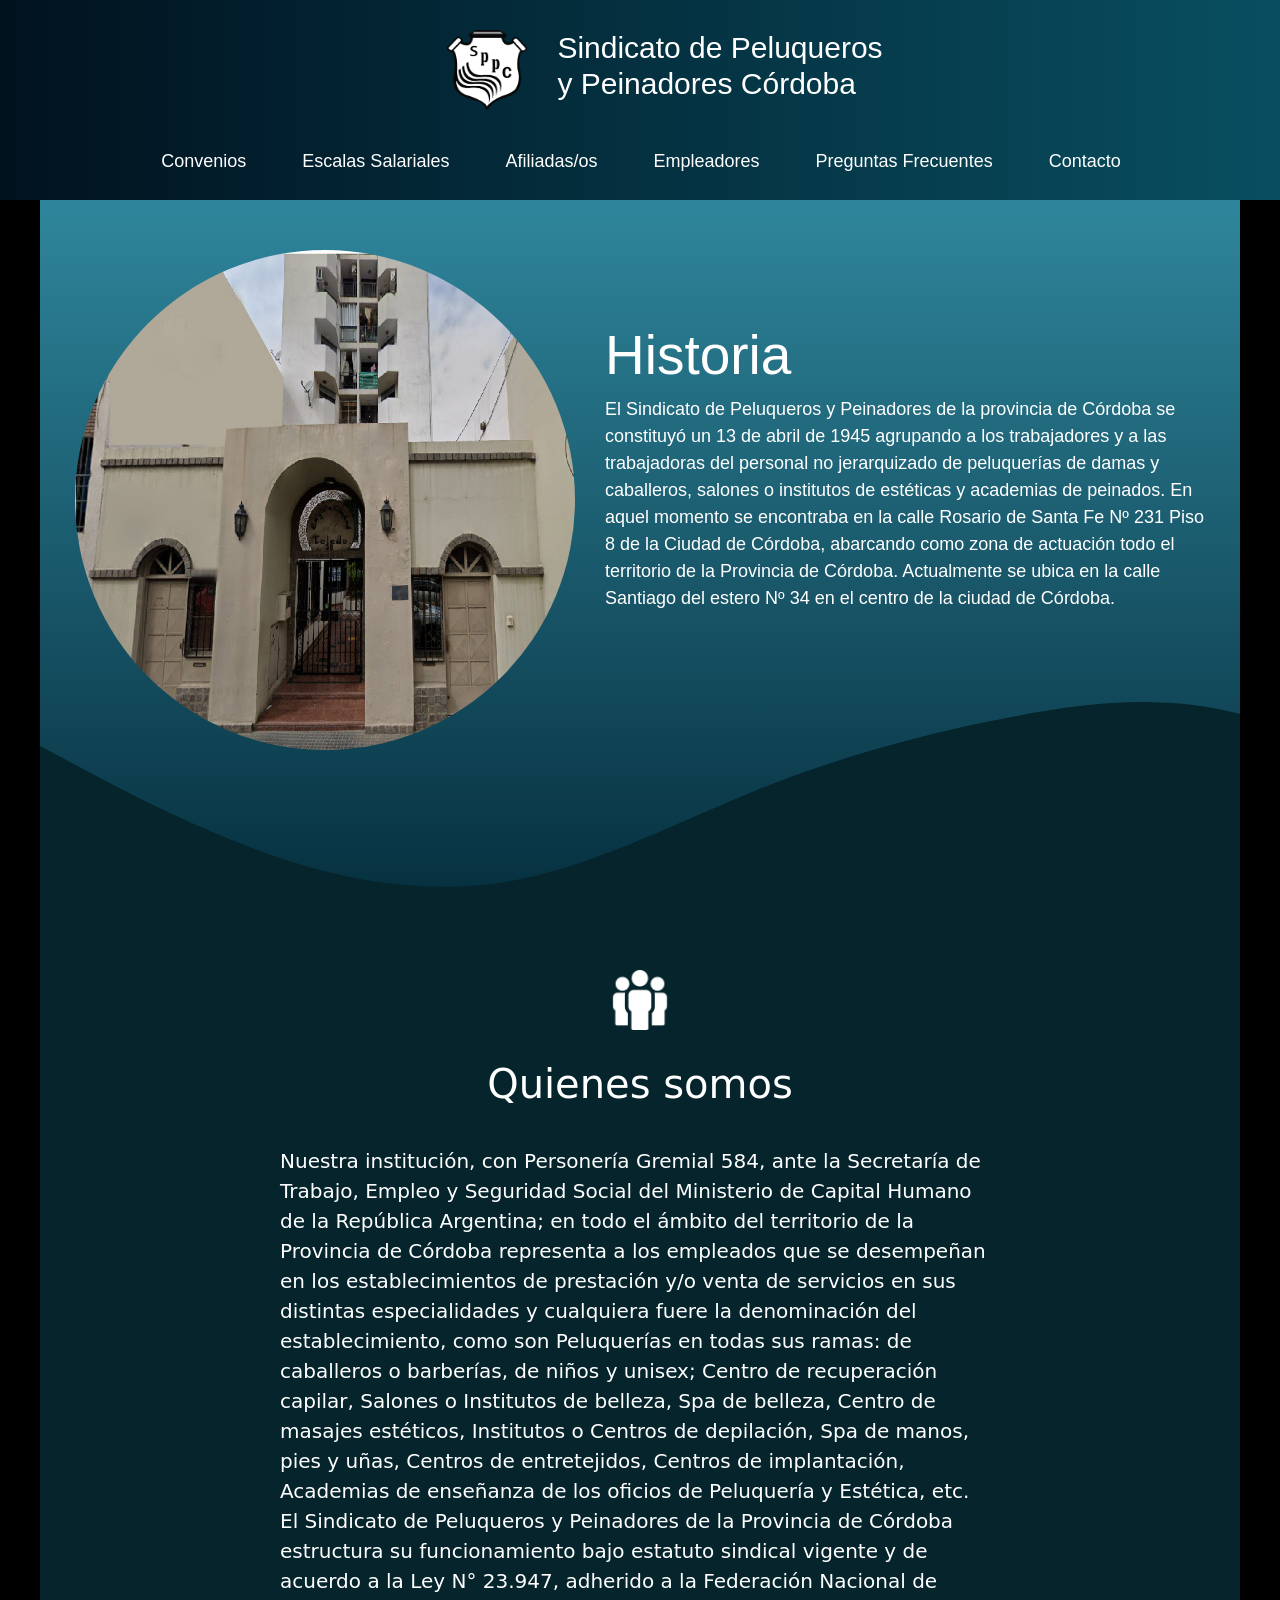
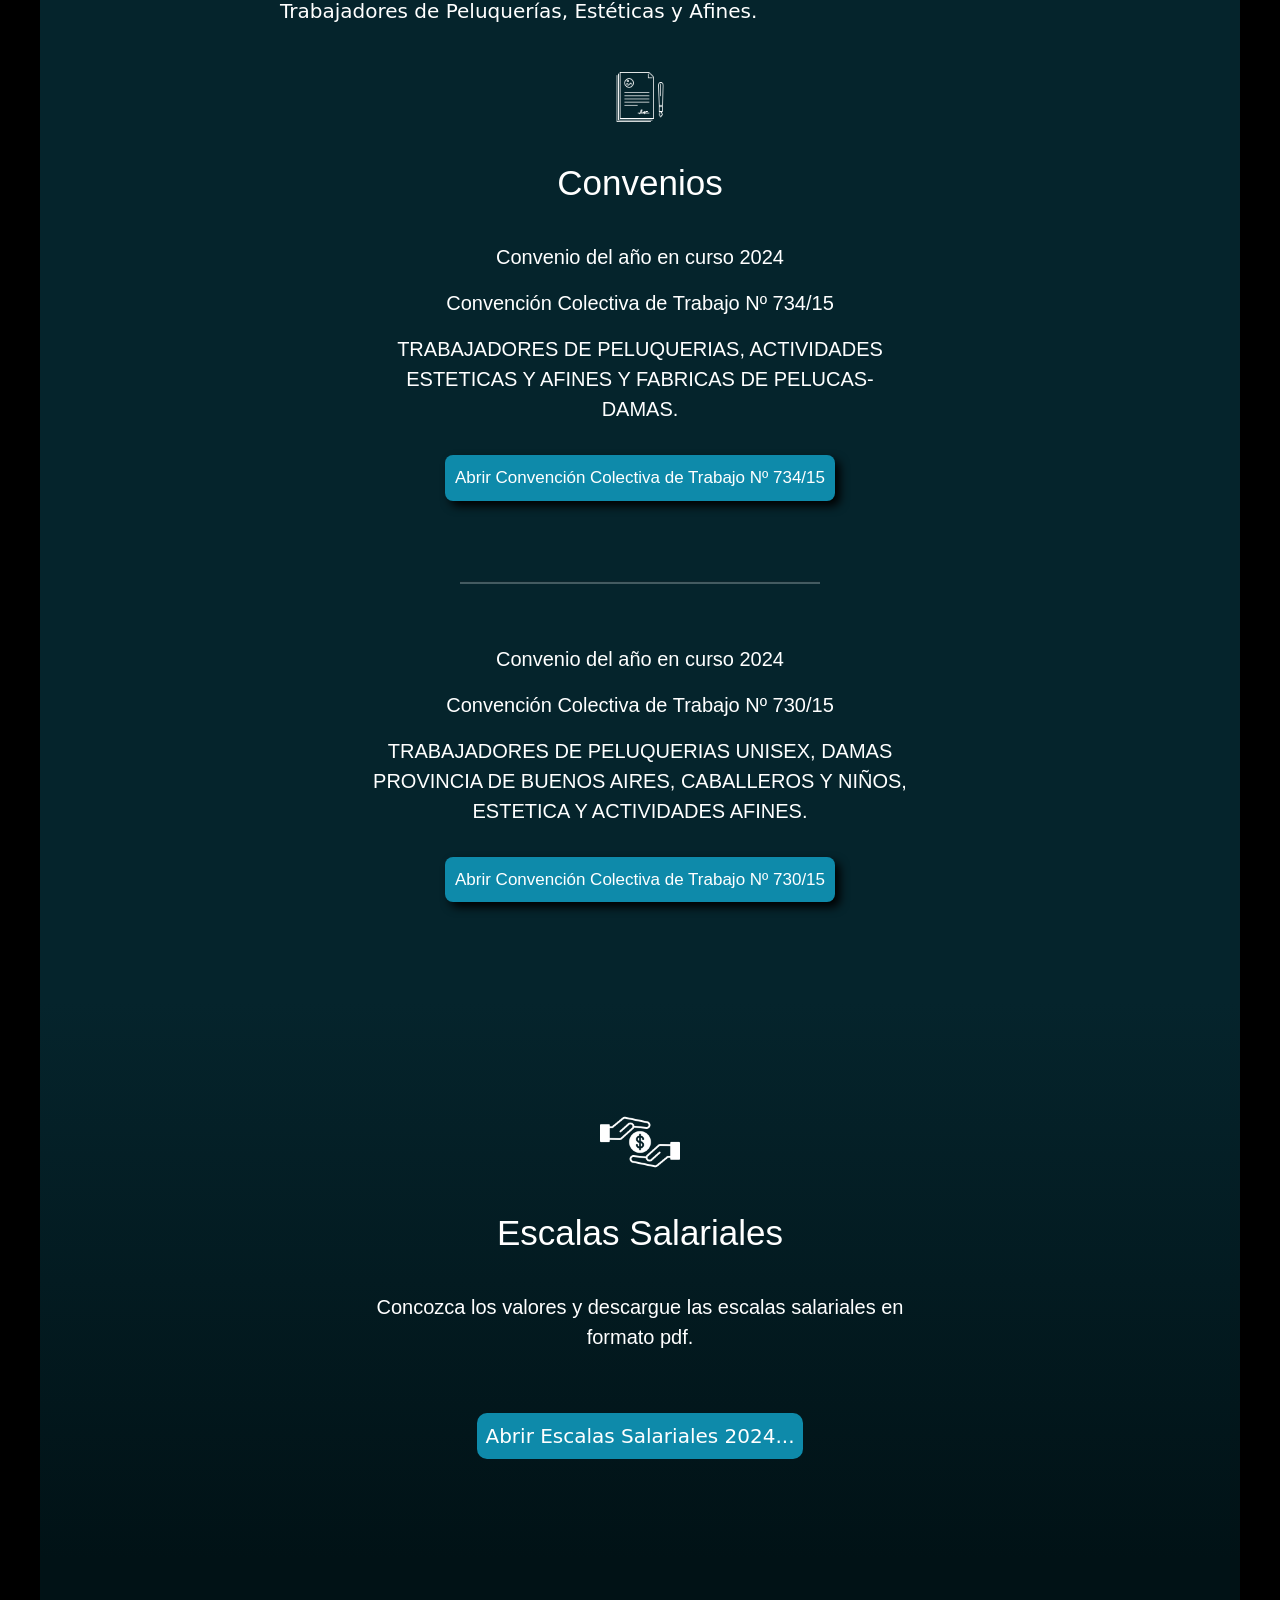
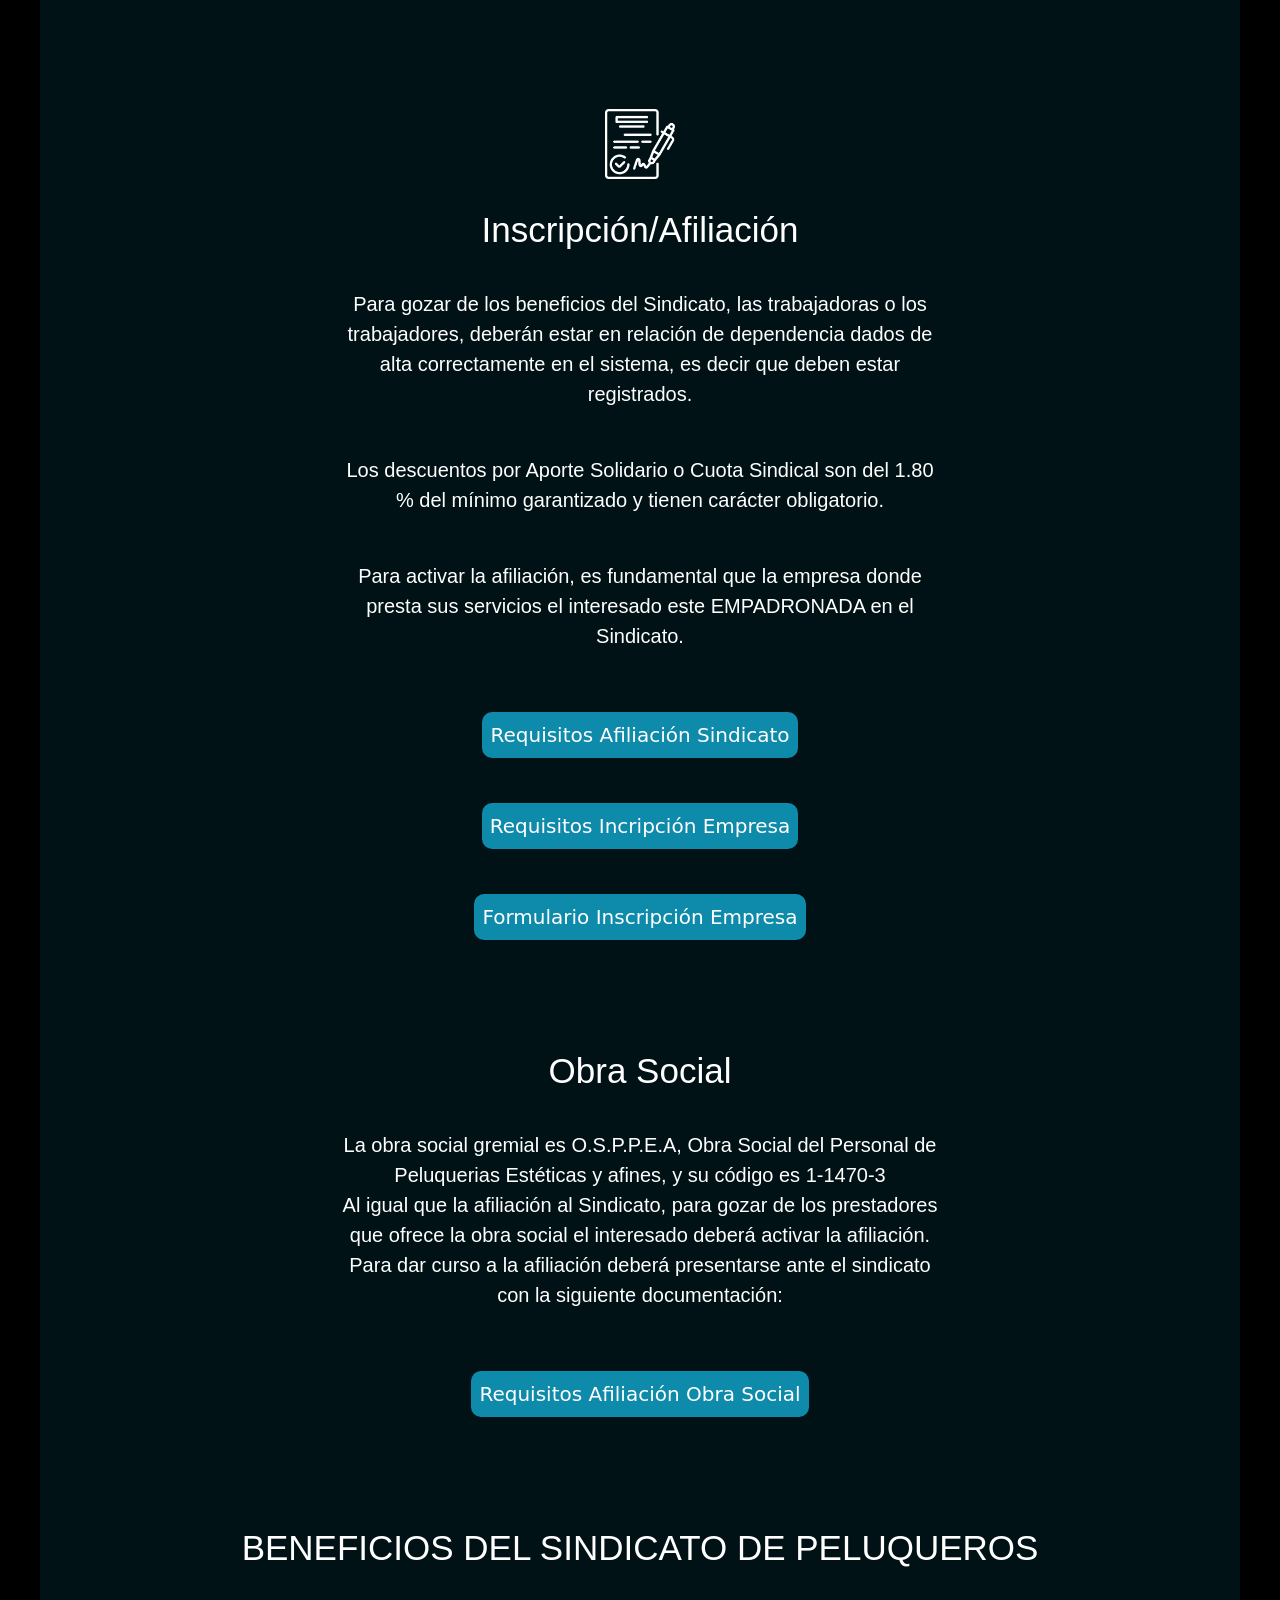
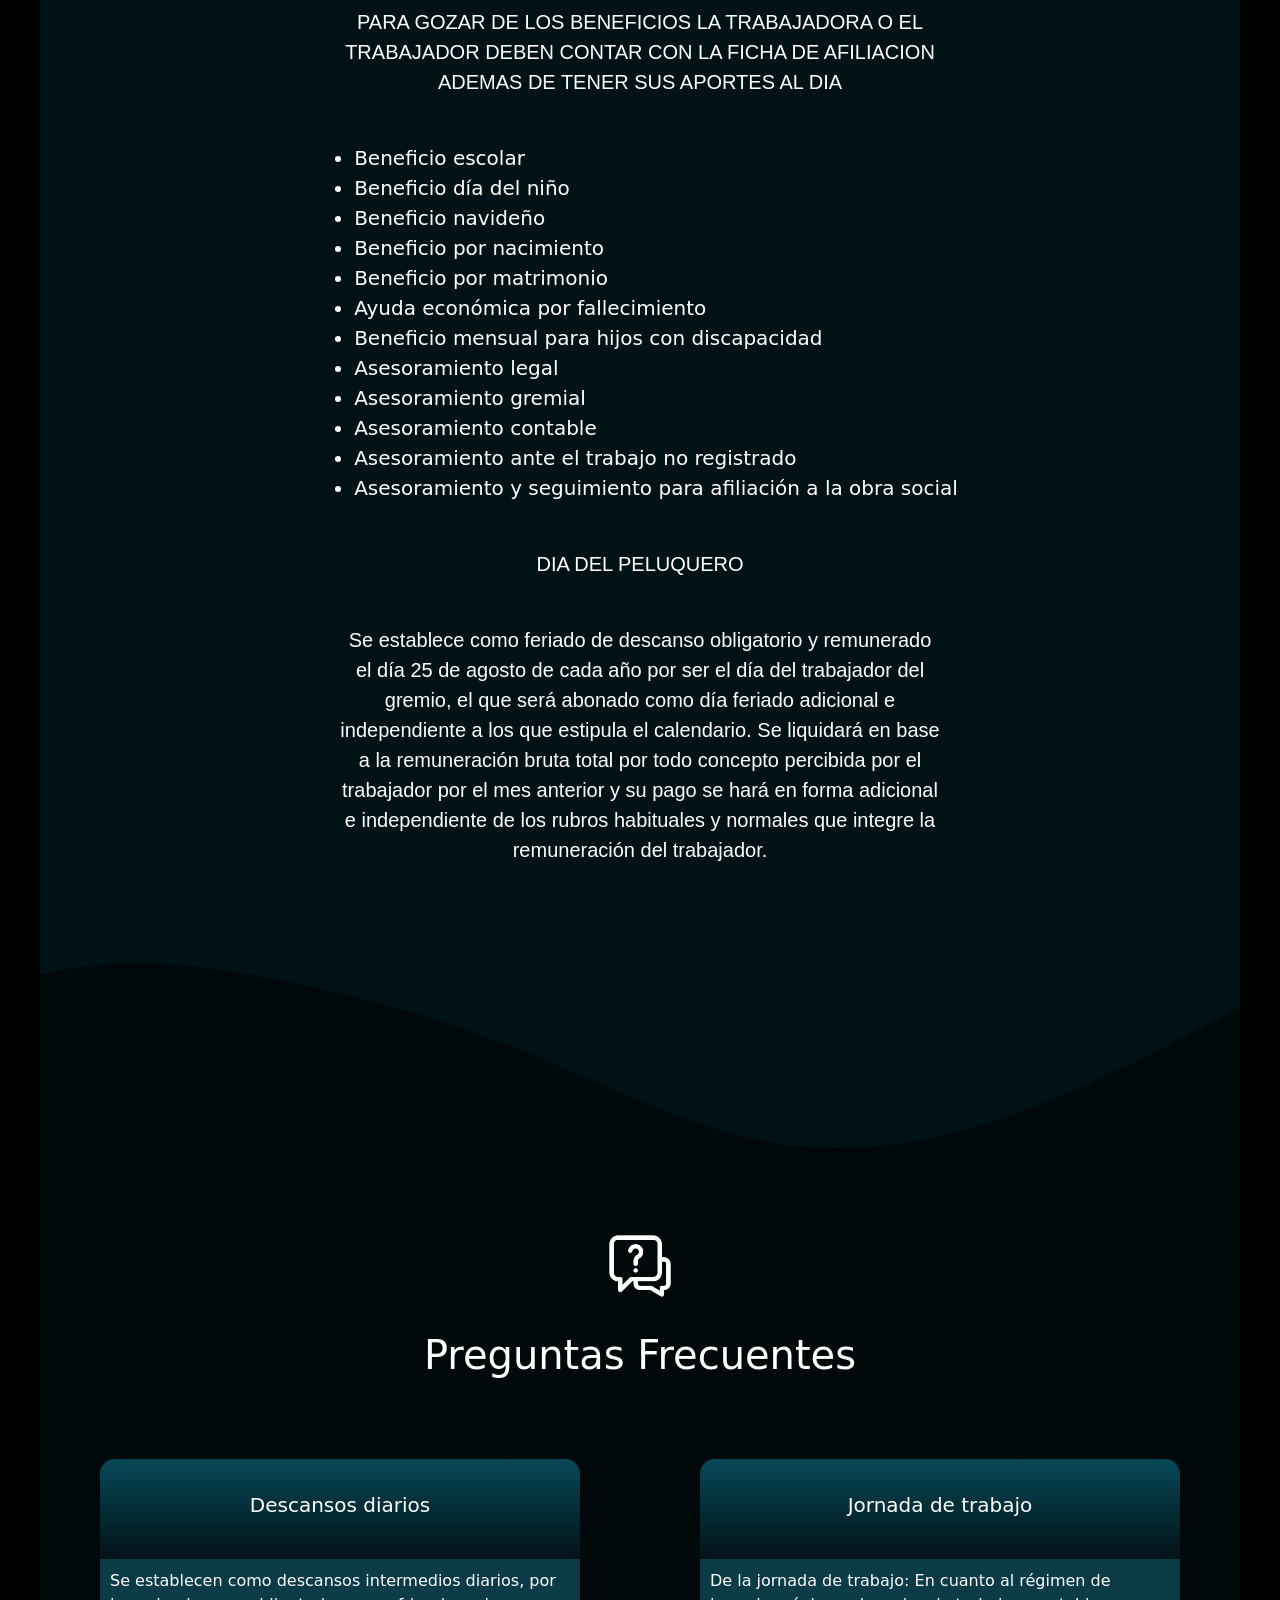
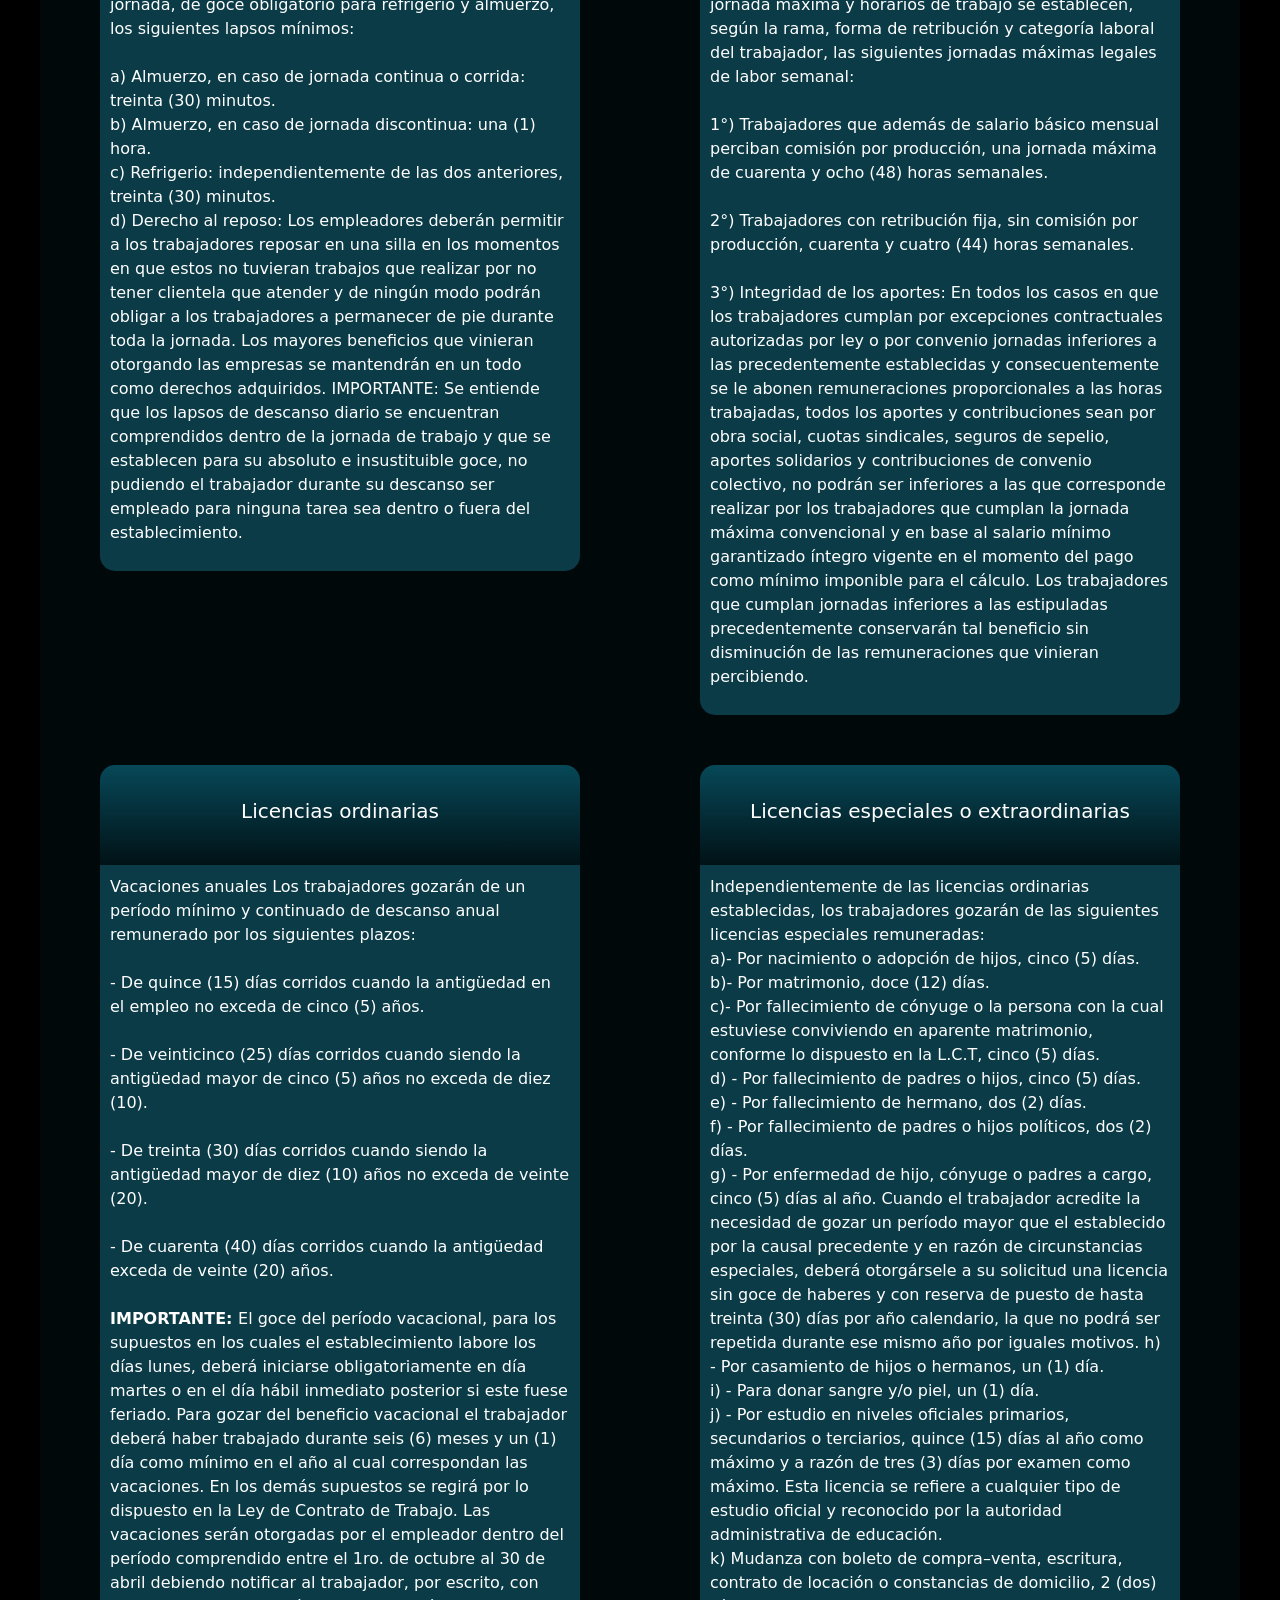
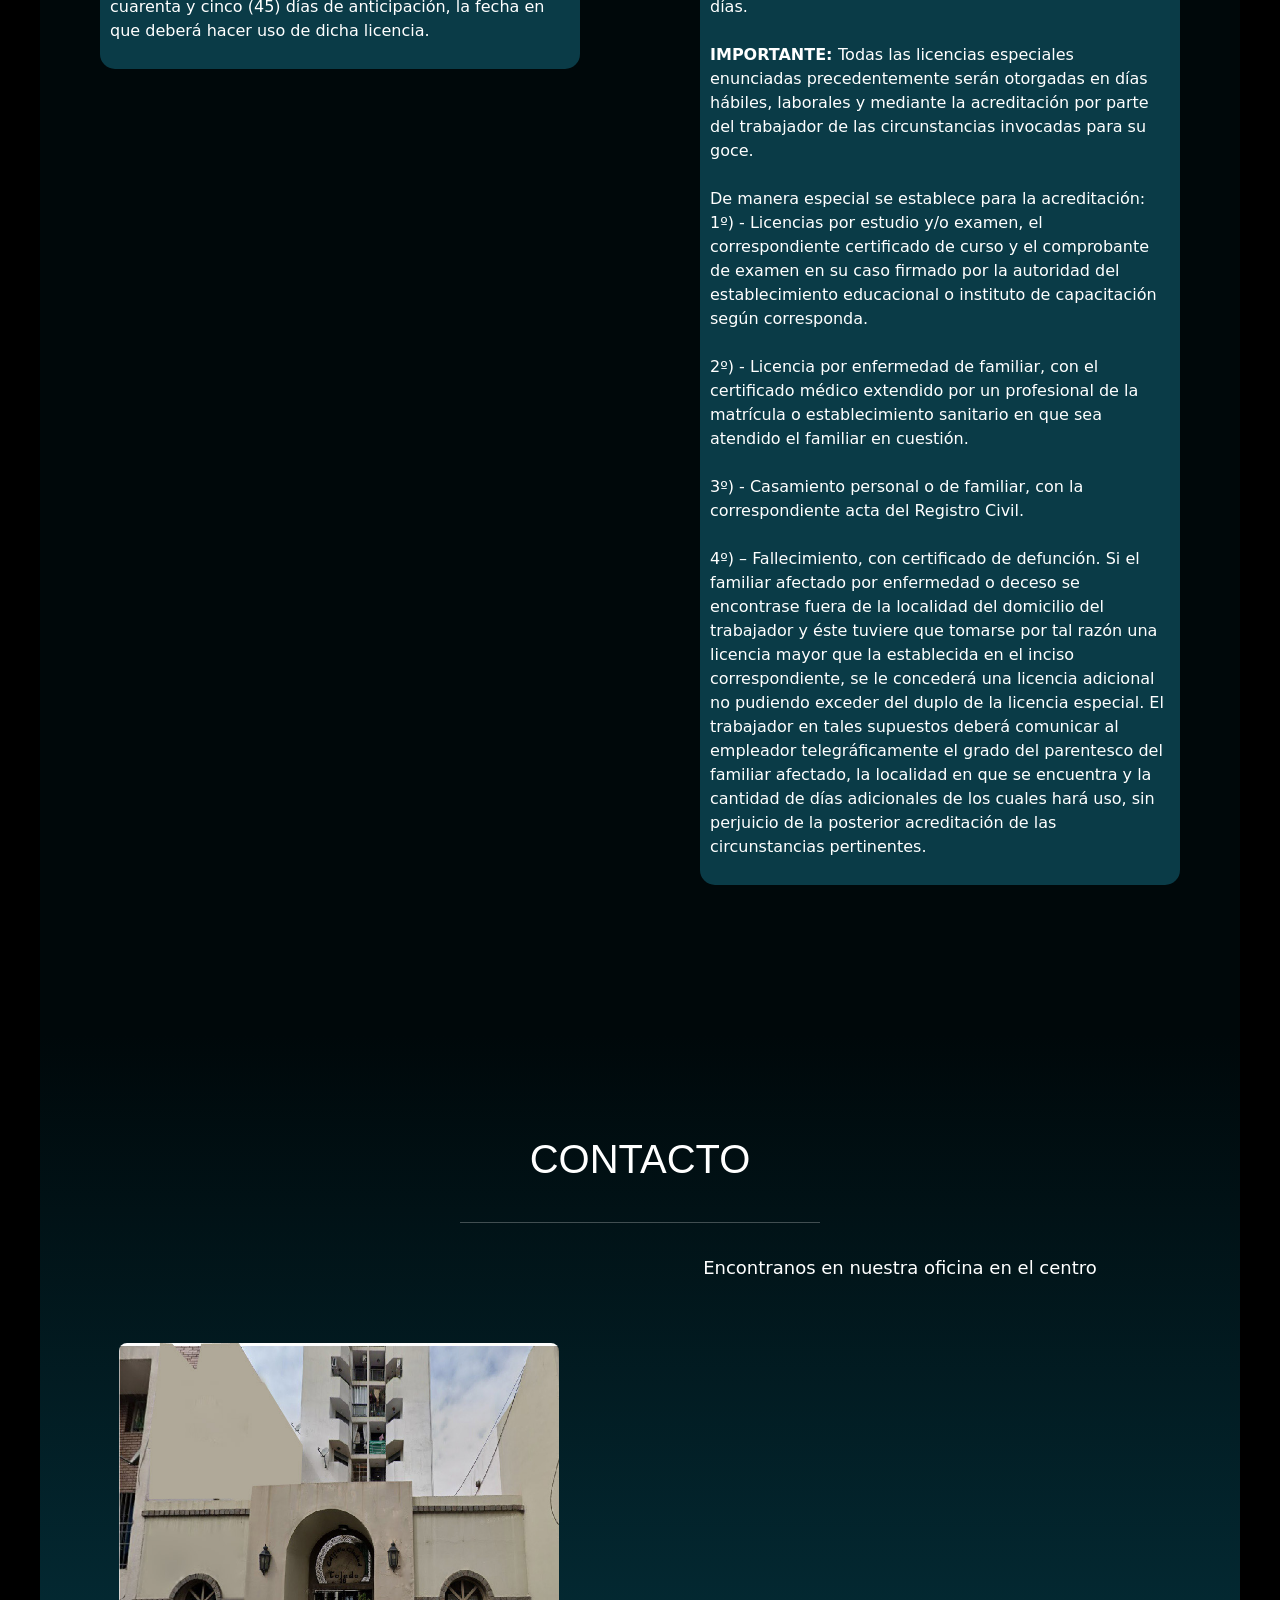
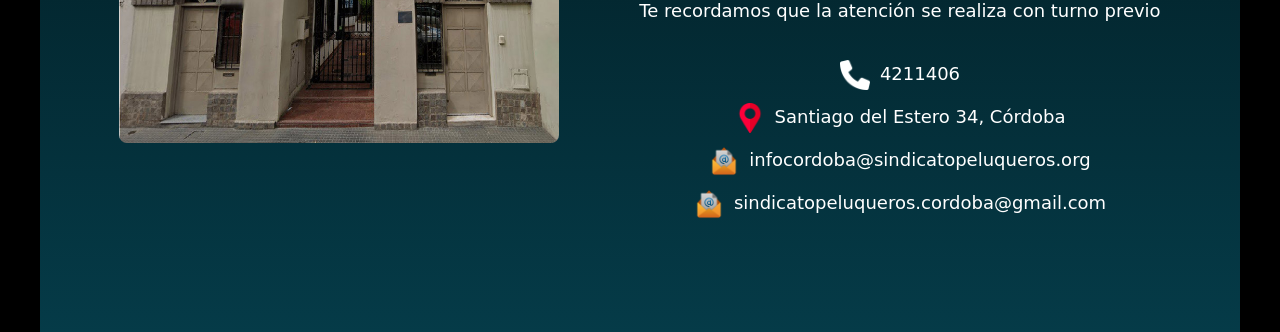
==== commit aa833989: "arreglando textos" ====
--- a/index.html
+++ b/index.html
@@ -159,11 +159,11 @@
                 <h5>Descansos diarios</h5>
               </div>
               <div class="respuesta">
-                <p>Se establecen como descansos intermedios diarios, por jornada, de goce obligatorio para refrigerio y almuerzo, los siguientes lapsos mínimos:
-                  a) Almuerzo, en caso de jornada continua o corrida: treinta (30) minutos.
-                  b) Almuerzo, en caso de jornada discontinua: una (1) hora. 
-                 c) Refrigerio: independientemente de las dos anteriores, treinta (30) minutos 
-                 d) Derecho al reposo: Los empleadores deberán permitir a los trabajadores reposar en una silla en los momentos en que estos no tuvieran trabajos que realizar por no tener clientela que atender y de ningún modo podrán obligar a los trabajadores a permanecer de pie durante toda la jornada. Los mayores beneficios que vinieran otorgando las empresas se mantendrán en un todo como derechos adquiridos.
+                 <p>Se establecen como descansos intermedios diarios, por jornada, de goce obligatorio para refrigerio y almuerzo, los siguientes lapsos mínimos: <br>
+                 <br> a) Almuerzo, en caso de jornada continua o corrida: treinta (30) minutos.
+                 <br> b) Almuerzo, en caso de jornada discontinua: una (1) hora. 
+                 <br> c) Refrigerio: independientemente de las dos anteriores, treinta (30) minutos. 
+                 <br> d) Derecho al reposo: Los empleadores deberán permitir a los trabajadores reposar en una silla en los momentos en que estos no tuvieran trabajos que realizar por no tener clientela que atender y de ningún modo podrán obligar a los trabajadores a permanecer de pie durante toda la jornada. Los mayores beneficios que vinieran otorgando las empresas se mantendrán en un todo como derechos adquiridos.
                  IMPORTANTE:
                   Se entiende que los lapsos de descanso diario se encuentran comprendidos dentro de la jornada de trabajo y que se establecen para su absoluto e insustituible goce, no pudiendo el trabajador durante su descanso ser empleado para ninguna tarea sea dentro o fuera del establecimiento.
                  
@@ -175,10 +175,10 @@
                 <h5>Jornada de trabajo</h5>
               </div>
               <div class="respuesta">
-                <p>De la jornada de trabajo: En cuanto al régimen de jornada máxima y horarios de trabajo se establecen, según la rama, forma de retribución y categoría laboral del trabajador, las siguientes jornadas máximas legales de labor semanal: 
-                  1°) Trabajadores que además de salario básico mensual perciban comisión por producción, una jornada máxima de cuarenta y ocho (48) horas semanales. 
-                  2°) Trabajadores con retribución fija, sin comisión por producción, cuarenta y cuatro (44) horas semanales. 
-                  3°) Integridad de los aportes: En todos los casos en que los trabajadores cumplan por excepciones contractuales autorizadas por ley o por convenio jornadas inferiores a las precedentemente establecidas y consecuentemente se le abonen remuneraciones proporcionales a las horas trabajadas, todos los aportes y contribuciones sean por obra social, cuotas sindicales, seguros de sepelio, aportes solidarios y contribuciones de convenio colectivo, no podrán ser inferiores a las que corresponde realizar por los trabajadores que cumplan la jornada máxima convencional y en base al salario mínimo garantizado íntegro vigente en el momento del pago como mínimo imponible para el cálculo. Los trabajadores que cumplan jornadas inferiores a las estipuladas precedentemente conservarán tal beneficio sin disminución de las remuneraciones que vinieran percibiendo.
+                <br><p>De la jornada de trabajo: En cuanto al régimen de jornada máxima y horarios de trabajo se establecen, según la rama, forma de retribución y categoría laboral del trabajador, las siguientes jornadas máximas legales de labor semanal: <br>
+                  <br>1°) Trabajadores que además de salario básico mensual perciban comisión por producción, una jornada máxima de cuarenta y ocho (48) horas semanales. <br>
+                  <br>2°) Trabajadores con retribución fija, sin comisión por producción, cuarenta y cuatro (44) horas semanales. <br>
+                  <br>3°) Integridad de los aportes: En todos los casos en que los trabajadores cumplan por excepciones contractuales autorizadas por ley o por convenio jornadas inferiores a las precedentemente establecidas y consecuentemente se le abonen remuneraciones proporcionales a las horas trabajadas, todos los aportes y contribuciones sean por obra social, cuotas sindicales, seguros de sepelio, aportes solidarios y contribuciones de convenio colectivo, no podrán ser inferiores a las que corresponde realizar por los trabajadores que cumplan la jornada máxima convencional y en base al salario mínimo garantizado íntegro vigente en el momento del pago como mínimo imponible para el cálculo. Los trabajadores que cumplan jornadas inferiores a las estipuladas precedentemente conservarán tal beneficio sin disminución de las remuneraciones que vinieran percibiendo.
                   
                   </p>
               </div>
